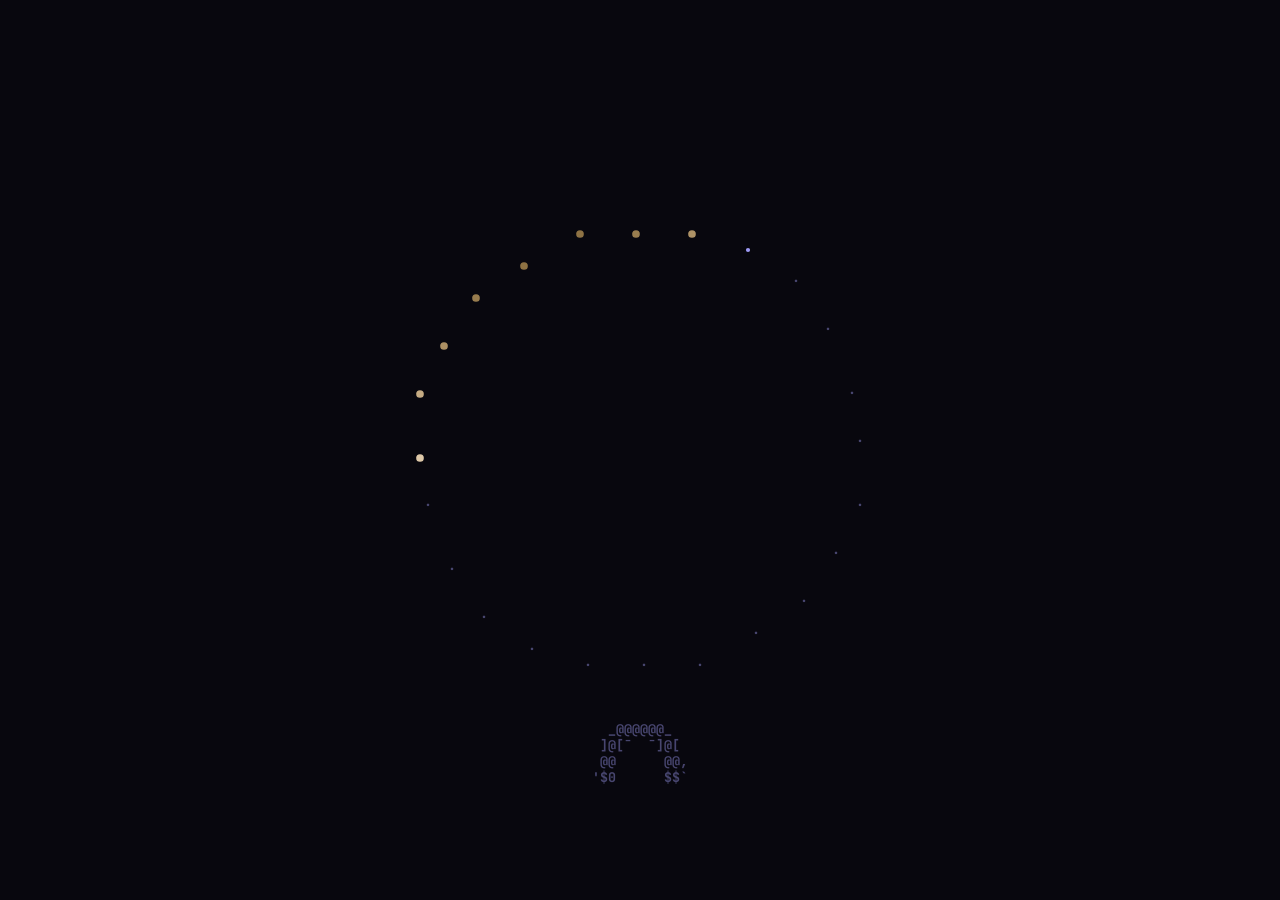
==== index.html @ 25e6991a "Add a 90-second text-mode audiovisual piece A single self-contained page (index.html, built from src" ====
<!doctype html>
<html lang="en">
<head>
<meta charset="utf-8">
<meta name="viewport" content="width=device-width, initial-scale=1, viewport-fit=cover">
<meta name="color-scheme" content="dark">
<meta name="theme-color" content="#08070e">
<title>A Beautiful Thread</title>
<meta name="description" content="A ninety-second audiovisual piece made only of characters.">
<link rel="icon" href="data:image/svg+xml,%3Csvg xmlns='http://www.w3.org/2000/svg' viewBox='0 0 16 16'%3E%3Ccircle cx='8' cy='8' r='5' fill='%23ff3a60'/%3E%3C/svg%3E">
<link rel="preconnect" href="https://fonts.googleapis.com">
<link rel="preconnect" href="https://fonts.gstatic.com" crossorigin>
<link rel="stylesheet" href="https://fonts.googleapis.com/css2?family=JetBrains+Mono:wght@700&display=block">
<link rel="stylesheet" href="https://fonts.googleapis.com/css2?family=Shippori+Mincho:wght@800&text=%E8%B5%A4%E3%81%84%E7%B3%B8&display=block">
<style>
:root { --bg: #08070e; }
html, body { margin: 0; width: 100%; height: 100%; background: var(--bg); overflow: hidden; }
body {
  display: flex; align-items: center; justify-content: center;
  cursor: default; user-select: none; -webkit-user-select: none;
  -webkit-tap-highlight-color: transparent; touch-action: manipulation;
}
body.play { cursor: pointer; }
body.hide { cursor: none; }
canvas { display: block; background: var(--bg); }
body.nogl::after { content: "\00d7"; color: #ff3a60; font: 700 40px/1 monospace; }
</style>
</head>
<body>
<canvas id="screen" aria-label="A ninety-second piece of animated character art with music. Click or press Enter to play."></canvas>
<script id="synth-src" type="text/plain">
/* ─────────────────────────────────────────────────────────────────────────
   synth.js — the whole soundtrack, composed and synthesized sample by sample.

   128 BPM · 48 bars · exactly 90 seconds.
   Runs inside a Web Worker (or on the main thread / in Node for testing).
   Exposes a global SYNTH with a generator `renderGen(opts)` that yields
   progress (0‥1) and finally returns the stereo mix, per-stem envelopes
   for the visuals, and the score itself.
   ───────────────────────────────────────────────────────────────────────── */
var SYNTH = (function () {
'use strict';

const BPM = 128;
const BEAT = 60 / BPM;          // 0.46875 s
const STEP = BEAT / 4;          // one 16th
const BAR = BEAT * 4;           // 1.875 s
const BARS = 48;
const DURATION = BARS * BAR;    // 90 s
const T = (bar, step) => (bar * 16 + (step || 0)) * STEP;
const TAU = Math.PI * 2;
const mtof = (m) => 440 * Math.pow(2, (m - 69) / 12);

const STEMS = ['kick', 'snare', 'hat', 'bass', 'pad', 'lead', 'arp', 'pluck', 'bell', 'fx', 'drone'];
const ST = {}; STEMS.forEach((s, i) => (ST[s] = i));

function rng(seed) {
  let a = seed >>> 0;
  return function () {
    a = (a + 0x6D2B79F5) >>> 0;
    let t = a;
    t = Math.imul(t ^ (t >>> 15), t | 1);
    t ^= t + Math.imul(t ^ (t >>> 7), t | 61);
    return ((t ^ (t >>> 14)) >>> 0) / 4294967296;
  };
}

/* ═════════════════════════════ THE SCORE ═════════════════════════════ */

// chord voicings (pad notes) and bass roots, MIDI numbers
const CH = {
  // D major
  Bm9:   { pad: [50, 54, 57, 61], root: 35 },
  Gmaj9: { pad: [54, 57, 59, 62], root: 31 },
  Gmaj7: { pad: [55, 59, 62, 66], root: 31 },
  A7:    { pad: [55, 57, 61, 64], root: 33 },
  Fsm7:  { pad: [54, 57, 61, 64], root: 30 },
  Bm7:   { pad: [54, 57, 59, 62], root: 35 },
  D:     { pad: [54, 57, 62, 64], root: 38 },
  Em7:   { pad: [55, 59, 62, 64], root: 40 },
  Asus4: { pad: [57, 62, 64, 69], root: 33 },
  A:     { pad: [57, 61, 64, 69], root: 33 },
  // E major (the lift)
  Amaj7: { pad: [57, 61, 64, 68], root: 33 },
  B7:    { pad: [57, 59, 63, 66], root: 35 },
  Gsm7:  { pad: [56, 59, 63, 66], root: 32 },
  Csm7:  { pad: [56, 59, 61, 64], root: 37 },
  E:     { pad: [56, 59, 64, 66], root: 40 },
  Bsus:  { pad: [59, 64, 66, 71], root: 35 },
  B:     { pad: [59, 63, 66, 71], root: 35 },
  Emaj9: { pad: [52, 56, 59, 63, 66], root: 28 },
};

// the hook — [midi, step, lengthInSteps] per bar (D major)
const HOOK = [
  [[78, 0, 3], [76, 3, 3], [74, 6, 2], [71, 8, 3], [69, 11, 3], [71, 14, 2]],
  [[74, 0, 3], [76, 3, 3], [78, 6, 6], [81, 12, 4]],
  [[76, 0, 3], [78, 3, 3], [76, 6, 2], [73, 8, 3], [69, 11, 3], [73, 14, 2]],
  [[74, 0, 6], [69, 8, 2], [71, 10, 2], [74, 12, 2], [76, 14, 2]],
  [[78, 0, 3], [76, 3, 3], [74, 6, 2], [71, 8, 3], [69, 11, 3], [71, 14, 2]],
  [[74, 0, 3], [76, 3, 3], [78, 6, 2], [81, 8, 4], [83, 12, 4]],
  [[81, 0, 3], [78, 3, 3], [76, 6, 2], [74, 8, 3], [76, 11, 3], [78, 14, 2]],
  [[76, 0, 2], [74, 2, 12]],
];

// breakdown bells (bars 24–31)
const BELLS_BD = [
  [[83, 0, 6], [81, 6, 2], [79, 8, 4], [76, 12, 4]],
  [[76, 0, 4], [81, 4, 4], [85, 8, 8]],
  [[81, 0, 6], [76, 6, 2], [78, 8, 8]],
  [[86, 0, 4], [85, 4, 4], [83, 8, 8]],
  [[83, 0, 6], [81, 6, 2], [78, 8, 4], [74, 12, 4]],
  [[76, 0, 4], [81, 4, 4], [85, 8, 6], [86, 14, 2]],
  [[86, 0, 4], [85, 4, 2], [83, 6, 2], [81, 8, 8]],
  [[76, 0, 8], [79, 8, 4], [81, 12, 4]],
];

// outro melody on the plucked thread (E major, bars 40–45)
const OUTRO = [
  [[80, 0, 3], [78, 3, 3], [76, 6, 2], [73, 8, 3], [71, 11, 3], [73, 14, 2]],
  [[76, 0, 3], [78, 3, 3], [80, 6, 6], [83, 12, 4]],
  [[78, 0, 3], [80, 3, 3], [78, 6, 2], [75, 8, 3], [71, 11, 3], [75, 14, 2]],
  [[76, 0, 10]],
  [[73, 0, 4], [76, 4, 4], [78, 8, 4], [80, 12, 4]],
  [[76, 0, 16]],
];

// intro plucks: the thread being strung, one bead per note
const INTRO_PLUCKS = [
  [3, 0, 74], [3, 6, 81], [3, 10, 78],
  [4, 0, 76], [4, 8, 71], [4, 12, 74],
  [5, 0, 78], [5, 6, 81], [5, 10, 83], [5, 14, 81],
  [6, 0, 78], [6, 8, 74], [6, 12, 76],
  [7, 0, 78], [7, 4, 81], [7, 8, 83], [7, 12, 86],
];

function buildScore() {
  const R = rng(20260925);
  const S = {
    kick: [], kickM: [], clap: [], snare: [], hatC: [], hatO: [], rim: [], crash: [], impact: [],
    revCym: [], heart: [], riser: [], downlifter: [], whoosh: [], wind: [], shimmer: [], drone: [],
    pad: [], bass: [], lead: [], lead2: [], arp: [], pluck: [], bell: [], chords: [],
  };

  /* chords */
  const put = (bar, step, len, ch) => S.chords.push({ t: T(bar, step), dur: len * STEP, bar, step, ch });
  put(4, 0, 32, CH.Bm9); put(6, 0, 32, CH.Gmaj9);
  [CH.Gmaj7, CH.A7, CH.Fsm7, CH.Bm7, CH.Gmaj7, CH.A7, CH.Bm7].forEach((c, i) => put(8 + i, 0, 16, c));
  put(15, 0, 8, CH.Asus4); put(15, 8, 8, CH.A);
  [CH.Gmaj7, CH.A7, CH.Fsm7, CH.Bm7, CH.Gmaj7, CH.A7, CH.D, CH.D].forEach((c, i) => put(16 + i, 0, 16, c));
  [CH.Em7, CH.A, CH.Fsm7, CH.Bm7, CH.Gmaj7, CH.A, CH.Bm7].forEach((c, i) => put(24 + i, 0, 16, c));
  put(31, 0, 8, CH.Asus4); put(31, 8, 8, CH.A);
  [CH.Amaj7, CH.B7, CH.Gsm7, CH.Csm7, CH.Amaj7, CH.B7, CH.E, CH.E].forEach((c, i) => put(32 + i, 0, 16, c));
  [CH.Amaj7, CH.B, CH.Gsm7, CH.Csm7].forEach((c, i) => put(40 + i, 0, 16, c));
  put(44, 0, 8, CH.Amaj7); put(44, 8, 4, CH.Bsus); put(44, 12, 4, CH.B); put(45, 0, 48, CH.Emaj9);

  /* pads */
  for (const c of S.chords) {
    const b = c.bar;
    let o;
    if (b < 8) o = { att: 1.4, rel: 1.6, vel: 0.75, bright: 1.0, det: 0.8, fenv: 0 };
    else if (b < 16) o = { att: 0.35, rel: 0.5, vel: 0.8, bright: 1.0, det: 1.0, fenv: 0.3 };
    else if (b < 24) o = { att: 0.012, rel: 0.3, vel: 1.0, bright: 1.0, det: 1.25, fenv: 0.8 };
    else if (b < 32) o = { att: 0.5, rel: 1.0, vel: 0.85, bright: 1.0, det: 1.0, fenv: 0.2 };
    else if (b < 40) o = { att: 0.012, rel: 0.3, vel: 1.05, bright: 1.0, det: 1.35, fenv: 0.9 };
    else o = { att: 0.7, rel: b >= 45 ? 3.2 : 1.8, vel: 0.8, bright: 1.0, det: 0.9, fenv: 0 };
    // bars 15 & 31: release the sus chord into the gap before the drop
    let dur = c.dur;
    if ((b === 15 || b === 31) && c.step === 8) dur = 4 * STEP;
    S.pad.push({ t: c.t, dur, notes: c.ch.pad, ...o });
  }

  /* drone */
  S.drone.push({ t: 0, dur: T(8, 8), notes: [38, 45], fadeIn: 5, fadeOut: 3.5, vel: 1 });
  S.drone.push({ t: T(40), dur: DURATION - T(40), notes: [40, 47], fadeIn: 4, fadeOut: 5, vel: 0.55 });

  /* bass */
  const chordAt = (bar, step) => {
    const t = T(bar, step) + 1e-6;
    let best = null;
    for (const c of S.chords) if (c.t <= t && t < c.t + c.dur) best = c;
    return best ? best.ch : null;
  };
  for (let b = 12; b < 16; b++) {
    for (let s = 0; s < 16; s += 2) {
      if (b === 15 && s >= 12) break;
      const c = chordAt(b, s);
      S.bass.push({ t: T(b, s), dur: 1.6 * STEP, note: c.root, vel: 0.55 + 0.35 * ((b - 12) * 16 + s) / 64 });
    }
  }
  const dropBass = (b0) => {
    for (let b = b0; b < b0 + 8; b++) {
      for (const s of [2, 6, 10, 14]) {
        const c = chordAt(b, s);
        let note = c.root;
        if (s === 14 && (b & 1)) note += 12;
        S.bass.push({ t: T(b, s), dur: 1.75 * STEP, note, vel: 1 });
      }
    }
  };
  dropBass(16); dropBass(32);
  for (let b = 28; b < 31; b++) S.bass.push({ t: T(b), dur: 15.5 * STEP, note: chordAt(b, 0).root, vel: 0.6, sub: true });
  for (let s = 0; s < 12; s += 2) S.bass.push({ t: T(31, s), dur: 1.6 * STEP, note: 33, vel: 0.7 + s * 0.02 });
  for (let b = 40; b < 44; b++) S.bass.push({ t: T(b), dur: 15.5 * STEP, note: chordAt(b, 0).root, vel: 0.5, sub: true });
  S.bass.push({ t: T(44), dur: 7.5 * STEP, note: 33, vel: 0.5, sub: true });
  S.bass.push({ t: T(44, 8), dur: 7.5 * STEP, note: 35, vel: 0.5, sub: true });
  S.bass.push({ t: T(45), dur: 2.6 * BAR, note: 28, vel: 0.6, sub: true });

  /* drums */
  const hum = (amt) => (R() - 0.5) * amt;
  for (let b = 8; b < 12; b++) for (let s = 0; s < 16; s += 4) S.kickM.push({ t: T(b, s), vel: 0.55 + (b - 8) * 0.1 });
  for (let b = 28; b < 30; b++) for (let s = 0; s < 16; s += 4) S.kickM.push({ t: T(b, s), vel: 0.6 + (b - 28) * 0.15 });
  const kicks = (b0, b1, lastStep) => {
    for (let b = b0; b < b1; b++) for (let s = 0; s < 16; s += 4) {
      if (b === b1 - 1 && s > lastStep) break;
      S.kick.push({ t: T(b, s), vel: 1 });
    }
  };
  kicks(12, 16, 8); kicks(16, 24, 12); kicks(30, 32, 8); kicks(32, 40, 12);
  S.kick.push({ t: T(40), vel: 0.9 });

  for (let b = 12; b < 14; b++) for (const s of [4, 12]) S.clap.push({ t: T(b, s), vel: 0.8 });
  for (const b0 of [16, 32]) for (let b = b0; b < b0 + 8; b++) for (const s of [4, 12]) S.clap.push({ t: T(b, s), vel: 1 });
  for (let b = 30; b < 31; b++) for (const s of [4, 12]) S.clap.push({ t: T(b, s), vel: 0.7 });

  const roll = (b) => {
    for (let s = 0; s < 16; s += 2) S.snare.push({ t: T(b, s), vel: 0.28 + s * 0.018, rate: 1 });
    for (let s = 0; s < 8; s++) S.snare.push({ t: T(b + 1, s), vel: 0.55 + s * 0.025, rate: 1 + s * 0.01 });
    for (let i = 0; i < 8; i++) S.snare.push({ t: T(b + 1, 8 + i * 0.5), vel: 0.75 + i * 0.035, rate: 1.08 + i * 0.03 });
  };
  roll(14); roll(30);
  for (const b of [23, 39]) {
    for (let s = 8; s < 16; s++) S.snare.push({ t: T(b, s), vel: 0.5 + (s - 8) * 0.06, rate: 0.95 + (s - 8) * 0.04 });
  }

  for (let b = 10; b < 12; b++) for (const s of [2, 6, 10, 14]) S.hatC.push({ t: T(b, s) + hum(0.004), vel: 0.45 });
  for (let b = 12; b < 16; b++) for (let s = 0; s < 16; s++) {
    if (b === 15 && s >= 12) break;
    S.hatC.push({ t: T(b, s) + hum(0.004), vel: (s % 4 === 2 ? 0.7 : 0.35) + R() * 0.1 });
  }
  for (const b0 of [16, 32]) for (let b = b0; b < b0 + 8; b++) for (let s = 0; s < 16; s++) {
    if (b === b0 + 7 && s >= 8) break;
    if (s % 4 === 2) S.hatO.push({ t: T(b, s) + hum(0.003), vel: 0.75 });
    else S.hatC.push({ t: T(b, s) + hum(0.004), vel: (s % 2 ? 0.42 : 0.3) + R() * 0.12 });
  }
  for (let b = 29; b < 32; b++) for (let s = 2; s < 16; s += 4) {
    if (b === 31 && s >= 12) break;
    S.hatC.push({ t: T(b, s) + hum(0.004), vel: 0.5 });
  }
  for (let b = 32; b < 40; b++) for (const s of [3, 7, 10, 13]) {
    if (b === 39 && s >= 8) break;
    S.rim.push({ t: T(b, s) + hum(0.003), vel: 0.35 + R() * 0.15, pan: s < 8 ? -0.35 : 0.35 });
  }

  for (const b of [16, 20, 24, 32, 36, 40]) S.crash.push({ t: T(b), vel: b === 24 || b === 40 ? 0.8 : 1 });
  for (const b of [16, 24, 32, 40]) S.impact.push({ t: T(b), vel: b === 24 ? 0.6 : b === 40 ? 0.85 : 1 });
  S.revCym.push({ t: T(15, 8), vel: 1 }, { t: T(31, 8), vel: 1 });
  for (let b = 4; b < 8; b++) for (const s of [0, 8]) {
    S.heart.push({ t: T(b, s), vel: 0.8 }, { t: T(b, s + 2) + 0.01, vel: 0.5 });
  }
  for (const [b, s] of [[45, 0], [45, 8], [46, 0], [46, 10], [47, 4]]) {
    S.heart.push({ t: T(b, s), vel: 0.6 }, { t: T(b, s + 2) + 0.01, vel: 0.38 });
  }

  /* fx */
  S.riser.push({ t: T(12), dur: T(15, 12) - T(12), vel: 1 });
  S.riser.push({ t: T(28), dur: T(31, 12) - T(28), vel: 1 });
  S.downlifter.push({ t: T(24), dur: 3.0, vel: 0.8 }, { t: T(40), dur: 3.5, vel: 0.7 });
  S.whoosh.push({ t: 0.0, dur: 0.95, vel: 0.7 }, { t: T(2, 4), dur: T(3) - T(2, 4), vel: 0.8 });
  S.shimmer.push({ t: 0, dur: T(9), vel: 1 });
  S.wind.push({ t: T(40), dur: DURATION - T(40), vel: 1 });

  /* lead: the hook, twice (second time lifted a whole step, doubled an octave up) */
  const lead = (b0, transpose, arr, gain) => {
    let prev = null;
    HOOK.forEach((bar, i) => {
      for (const [m, s, l] of bar) {
        const t = T(b0 + i, s);
        const dur = l * STEP * (l >= 4 ? 0.96 : 0.86);
        arr.push({ t, dur, note: m + transpose, prev: prev === null ? null : prev + transpose, vel: gain });
        prev = m;
      }
    });
  };
  lead(16, 0, S.lead, 1);
  lead(32, 2, S.lead, 1);
  lead(32, 14, S.lead2, 0.5);

  /* arps */
  const arpPat = [0, 1, 2, 3, 4, 3, 2, 1];
  const arps = (b0, b1, velFn, brightFn, oct) => {
    for (let b = b0; b < b1; b++) for (let s = 0; s < 16; s++) {
      if ((b === 15 || b === 31) && s >= 12) break;
      if ((b === 23 || b === 39) && s >= 8) break;
      const c = chordAt(b, s);
      if (!c) continue;
      const p = c.pad; const idx = arpPat[(b * 16 + s) % 8];
      const note = (idx === 4 ? p[0] + 12 : p[idx]) + 12 * oct;
      const x = ((b - b0) * 16 + s) / ((b1 - b0) * 16);
      S.arp.push({ t: T(b, s), note, vel: velFn(x, s), bright: brightFn(x), pan: (s & 1) ? 0.45 : -0.45 });
    }
  };
  arps(12, 16, (x) => 0.45 + 0.4 * x, (x) => 0.15 + 0.7 * x * x, 1);
  arps(16, 24, (x, s) => (s % 4 === 0 ? 0.8 : 0.6), () => 0.9, 1);
  arps(28, 32, (x) => 0.35 + 0.45 * x, (x) => 0.12 + 0.75 * x * x, 1);
  arps(32, 40, (x, s) => (s % 4 === 0 ? 0.8 : 0.6), () => 1.0, 1);

  /* plucks — the thread */
  for (const [b, s, m] of INTRO_PLUCKS) S.pluck.push({ t: T(b, s), note: m, vel: 0.85, pan: (R() - 0.5) * 0.6, sustain: 3.2 });
  for (let b = 24; b < 32; b++) {
    const c = chordAt(b, 0);
    for (let s = 2; s < 16; s += 4) {
      if (b === 31 && s >= 12) break;
      const idx = ((b * 4 + s) >> 1) % c.pad.length;
      S.pluck.push({ t: T(b, s), note: c.pad[idx] + 12, vel: b < 28 ? 0.4 : 0.5, pan: (R() - 0.5) * 1.1, sustain: 2.2 });
    }
  }
  OUTRO.forEach((bar, i) => {
    for (const [m, s] of bar) S.pluck.push({ t: T(40 + i, s), note: m, vel: 0.8, pan: (R() - 0.5) * 0.4, sustain: i === 5 ? 5 : 3 });
  });

  /* bells */
  [[0, 8, 81], [0, 11, 86], [0, 14, 90], [1, 2, 93]].forEach(([b, s, m], i) =>
    S.bell.push({ t: T(b, s), note: m, vel: 0.45 - i * 0.05, decay: 2.6, pan: -0.4 + i * 0.27 }));
  S.bell.push({ t: T(3), note: 86, vel: 0.35, decay: 3, pan: 0 });
  BELLS_BD.forEach((bar, i) => {
    for (const [m, s, l] of bar) S.bell.push({ t: T(24 + i, s), note: m, vel: 0.6, decay: 1.2 + l * 0.08, pan: (R() - 0.5) * 0.5 });
  });
  [95, 93, 91, 88, 86, 83, 81, 79, 76].forEach((m, i) =>
    S.bell.push({ t: T(43, 8) + i * STEP * 0.5, note: m, vel: 0.28 - i * 0.015, decay: 1.4, pan: 0.7 - i * 0.16 }));
  S.bell.push({ t: T(45), note: 88, vel: 0.35, decay: 4, pan: 0.1 });
  S.bell.push({ t: T(47), note: 88, vel: 0.42, decay: 3.2, pan: 0 });

  return S;
}

/* ═════════════════════════════ THE ENGINE ═════════════════════════════ */

function* renderGen(opts) {
  opts = opts || {};
  const SR = Math.min(48000, opts.sampleRate || 44100);
  const N = Math.round(DURATION * SR);
  const S = buildScore();
  const RND = rng(4242);

  /* ---------- building blocks ---------- */
  const SIN_N = 4096;
  const SIN = new Float32Array(SIN_N + 1);
  for (let i = 0; i <= SIN_N; i++) SIN[i] = Math.sin((i / SIN_N) * TAU);
  const fsin = (ph) => {
    ph -= Math.floor(ph);
    const x = ph * SIN_N, i = x | 0;
    return SIN[i] + (SIN[i + 1] - SIN[i]) * (x - i);
  };
  let noiseSeed = 0x9E3779B9;
  const noise = () => {
    noiseSeed ^= noiseSeed << 13; noiseSeed ^= noiseSeed >>> 17; noiseSeed ^= noiseSeed << 5;
    return (noiseSeed >>> 0) / 2147483648 - 1;
  };
  const svfCoef = (fc, q) => {
    const g = Math.tan(Math.PI * Math.max(20, Math.min(fc, SR * 0.45)) / SR);
    const k = 1 / q;
    const a1 = 1 / (1 + g * (g + k));
    return [a1, g * a1, g * g * a1, k];
  };
  // simple SVF processing on an array (static cutoff), mode 0=lp 1=bp 2=hp
  const svfArray = (x, fc, q, mode) => {
    const [a1, a2, a3, k] = svfCoef(fc, q);
    let ic1 = 0, ic2 = 0;
    const y = new Float32Array(x.length);
    for (let i = 0; i < x.length; i++) {
      const v0 = x[i], v3 = v0 - ic2, v1 = a1 * ic1 + a2 * v3, v2 = ic2 + a2 * ic1 + a3 * v3;
      ic1 = 2 * v1 - ic1; ic2 = 2 * v2 - ic2;
      y[i] = mode === 0 ? v2 : mode === 1 ? v1 : v0 - k * v1 - v2;
    }
    return y;
  };
  const panGains = (p) => { const a = (p + 1) * Math.PI / 4; return [Math.cos(a), Math.sin(a)]; };

  /* ---------- one-shot samples ---------- */
  const mk = (sec) => new Float32Array(Math.round(sec * SR));

  function makeKick(click) {
    const x = mk(0.42);
    let ph = 0, clk = 0;
    for (let i = 0; i < x.length; i++) {
      const t = i / SR;
      const f = 46 + 115 * Math.exp(-t / 0.028) + 60 * Math.exp(-t / 0.004);
      ph += f / SR;
      const amp = Math.min(1, t / 0.0015) * Math.exp(-t / 0.19) * Math.min(1, (0.42 - t) / 0.04);
      let s = Math.sin(TAU * ph) * amp;
      clk += (noise() - clk) * 0.35;
      s += clk * Math.min(1, t / 0.0004) * Math.exp(-t / 0.0022) * 0.5 * click;
      x[i] = Math.tanh(s * 1.8) / Math.tanh(1.8);
    }
    return x;
  }
  const kickFull = makeKick(1);
  const kickMuf = svfArray(svfArray(makeKick(0), 260, 0.7, 0), 260, 0.7, 0);

  function makeClap() {
    const n = Math.round(0.42 * SR);
    const out = [new Float32Array(n), new Float32Array(n)];
    for (let ch = 0; ch < 2; ch++) {
      const raw = new Float32Array(n);
      for (let i = 0; i < n; i++) {
        const t = i / SR;
        let e = 0;
        for (const tk of [0, 0.0105, 0.0215]) if (t >= tk) e += Math.exp(-(t - tk) / 0.0038);
        if (t >= 0.031) e += 0.85 * Math.exp(-(t - 0.031) / (0.12 + ch * 0.01));
        raw[i] = noise() * e;
      }
      const bp = svfArray(raw, 1150 + ch * 90, 1.1, 1);
      const hp = svfArray(raw, 2400, 0.7, 2);
      for (let i = 0; i < n; i++) {
        const t = i / SR;
        const body = Math.sin(TAU * 185 * t) * Math.exp(-t / 0.03) * 0.35;
        out[ch][i] = (bp[i] * 1.5 + hp[i] * 0.35 + body) * 0.6;
      }
    }
    return out;
  }
  const clapS = makeClap();

  function makeSnare() {
    const n = Math.round(0.3 * SR);
    const raw = new Float32Array(n);
    for (let i = 0; i < n; i++) raw[i] = noise();
    const nz = svfArray(raw, 3200, 0.6, 1);
    const x = new Float32Array(n);
    let ph = 0;
    for (let i = 0; i < n; i++) {
      const t = i / SR;
      ph += (175 + 60 * Math.exp(-t / 0.02)) / SR;
      x[i] = Math.sin(TAU * ph) * Math.exp(-t / 0.045) * 0.7 + nz[i] * Math.exp(-t / 0.075) * 1.2;
    }
    return x;
  }
  const snareS = makeSnare();

  function makeMetal(len, decay, hpf) {
    const n = Math.round(len * SR);
    const fr = [205.3, 304.4, 369.6, 522.7, 540.0, 800.0].map((f) => f * 1.75);
    const ph = fr.map(() => RND());
    const raw = new Float32Array(n);
    for (let i = 0; i < n; i++) {
      let s = 0;
      for (let j = 0; j < 6; j++) { ph[j] += fr[j] / SR; s += (ph[j] % 1) < 0.5 ? 1 : -1; }
      raw[i] = s / 6 * 0.7 + noise() * 0.45;
    }
    const bp = svfArray(raw, 9500, 0.8, 1);
    const hp = svfArray(bp, hpf, 0.7, 2);
    const x = new Float32Array(n);
    for (let i = 0; i < n; i++) {
      const t = i / SR;
      x[i] = hp[i] * Math.exp(-t / decay) * Math.min(1, t / 0.0006) * Math.min(1, (len - t) / 0.01) * 1.6;
    }
    return x;
  }
  const hatC = makeMetal(0.09, 0.022, 7000);
  const hatO = makeMetal(0.42, 0.13, 6500);

  function makeRim() {
    const x = mk(0.08);
    for (let i = 0; i < x.length; i++) {
      const t = i / SR;
      x[i] = (Math.sin(TAU * 1650 * t) * 0.6 + Math.sin(TAU * 820 * t) * 0.4) * Math.exp(-t / 0.012) + noise() * Math.exp(-t / 0.003) * 0.3;
    }
    return x;
  }
  const rimS = makeRim();

  function makeCrash() {
    const n = Math.round(3.2 * SR);
    const out = [];
    for (let ch = 0; ch < 2; ch++) {
      const raw = new Float32Array(n);
      const fr = [311, 437, 587, 733, 881, 1133, 1437, 1789].map((f) => f * (1 + ch * 0.013));
      const ph = fr.map(() => RND());
      for (let i = 0; i < n; i++) {
        let s = 0;
        for (let j = 0; j < fr.length; j++) { ph[j] += fr[j] / SR; s += (ph[j] % 1) < 0.5 ? 1 : -1; }
        raw[i] = noise() * 0.8 + s * 0.05;
      }
      const hp = svfArray(svfArray(raw, 3800, 0.7, 2), 12500, 0.7, 0);
      const x = new Float32Array(n);
      for (let i = 0; i < n; i++) {
        const t = i / SR;
        x[i] = hp[i] * (Math.exp(-t / 0.9) * 0.8 + Math.exp(-t / 0.08) * 0.6) * Math.min(1, t / 0.002) * Math.min(1, (3.2 - t) / 0.3);
      }
      out.push(x);
    }
    return out;
  }
  const crashS = makeCrash();
  const revS = (() => {
    const len = Math.round(2 * BEAT * SR);
    const out = [];
    for (let ch = 0; ch < 2; ch++) {
      const x = new Float32Array(len);
      for (let i = 0; i < len; i++) {
        const src = crashS[ch][len - 1 - i];
        const t = i / len;
        x[i] = src * t * t * 1.2;
      }
      out.push(x);
    }
    return out;
  })();

  function makeImpact() {
    const n = Math.round(3.0 * SR);
    const x = new Float32Array(n);
    let ph = 0, lp = 0;
    for (let i = 0; i < n; i++) {
      const t = i / SR;
      ph += (27 + 58 * Math.exp(-t / 0.35)) / SR;
      const sub = Math.sin(TAU * ph) * Math.exp(-t / 1.0) * Math.min(1, t / 0.004);
      const c = 1 - Math.exp(-TAU * (90 + 2400 * Math.exp(-t / 0.12)) / SR);
      lp += (noise() - lp) * c;
      x[i] = Math.tanh((sub * 0.9 + lp * Math.exp(-t / 0.35) * 0.9) * 1.3) * Math.min(1, (3 - t) / 0.3);
    }
    return x;
  }
  const impactS = makeImpact();

  function makeHeart() {
    const x = mk(0.3);
    let ph = 0;
    for (let i = 0; i < x.length; i++) {
      const t = i / SR;
      ph += (44 + 36 * Math.exp(-t / 0.025)) / SR;
      x[i] = Math.sin(TAU * ph) * Math.min(1, t / 0.006) * Math.exp(-t / 0.075);
    }
    return svfArray(x, 180, 0.7, 0);
  }
  const heartS = makeHeart();

  /* ---------- automation ---------- */
  function padCut(t) {
    const b = t / BAR;
    if (b < 8) return 650 + 450 * (b / 8);
    if (b < 16) return 900 * Math.pow(6.5, (b - 8) / 8);
    if (b < 24) return 5600;
    if (b < 28) return 1300 + 1200 * ((b - 24) / 4);
    if (b < 32) return 2500 * Math.pow(2.8, (b - 28) / 4);
    if (b < 40) return 7000;
    return 4200 * Math.pow(0.32, (b - 40) / 8);
  }
  function duckDepth(t) {
    const b = t / BAR;
    if ((b >= 16 && b < 24) || (b >= 32 && b < 40)) return 0.62;
    if ((b >= 12 && b < 16) || (b >= 30 && b < 32)) return 0.42;
    if ((b >= 8 && b < 12) || (b >= 28 && b < 30)) return 0.22;
    return 0;
  }

  /* ---------- voices ---------- */
  // Every voice: start, end (samples), stem, bus (0 dry, 1 ducked), gain, rev, dly,
  //              process(L, R, off, len, abs) → writes (not adds) its output.
  const voices = [];
  const V = (v, o) => { Object.assign(v, o); voices.push(v); return v; };

  function SampleVoice(t, L, R, rate, pan) {
    this.start = Math.round(t * SR);
    this.L = L; this.R = R || L;
    this.rate = rate || 1;
    this.end = this.start + Math.floor((this.L.length - 2) / this.rate);
    const [gl, gr] = panGains(pan || 0);
    this.gl = gl * Math.SQRT2; this.gr = gr * Math.SQRT2;
  }
  SampleVoice.prototype.process = function (L, R, off, len, abs) {
    const dL = this.L, dR = this.R, rate = this.rate, gl = this.gl, gr = this.gr;
    let l = abs - this.start;
    if (rate === 1) {
      for (let k = 0; k < len; k++, l++) { L[off + k] = dL[l] * gl; R[off + k] = dR[l] * gr; }
    } else {
      for (let k = 0; k < len; k++, l++) {
        const x = l * rate, i = x | 0, f = x - i;
        L[off + k] = (dL[i] + (dL[i + 1] - dL[i]) * f) * gl;
        R[off + k] = (dR[i] + (dR[i + 1] - dR[i]) * f) * gr;
      }
    }
  };

  function PadVoice(p, R) {
    this.start = Math.round(p.t * SR);
    this.noteLen = Math.round(p.dur * SR);
    this.att = Math.max(1, Math.round(p.att * SR));
    this.rel = Math.max(1, Math.round(p.rel * SR));
    this.end = Math.min(N, this.start + this.noteLen + this.rel);
    const det = [-0.16, -0.07, 0, 0.07, 0.16].map((d) => d * p.det);
    const spread = [-0.9, -0.45, 0, 0.45, 0.9];
    const n = p.notes.length * det.length;
    this.n = n;
    this.ph = new Float64Array(n); this.dt = new Float64Array(n);
    this.gl = new Float32Array(n); this.gr = new Float32Array(n);
    let j = 0;
    p.notes.forEach((m, ni) => {
      det.forEach((d, di) => {
        this.ph[j] = R();
        this.dt[j] = mtof(m + d) / SR;
        const sp = spread[ni & 1 ? det.length - 1 - di : di] * 0.85;
        const [gl, gr] = panGains(sp);
        const w = 1 / Math.sqrt(n) * (di === 2 ? 1.1 : 1);
        this.gl[j] = gl * w; this.gr[j] = gr * w;
        j++;
      });
    });
    this.bright = p.bright; this.fenv = p.fenv;
    this.l1 = this.l2 = this.r1 = this.r2 = 0;
    this.c = [0, 0, 0];
  }
  PadVoice.prototype.process = function (L, R, off, len, abs) {
    const n = this.n, ph = this.ph, dt = this.dt, GL = this.gl, GR = this.gr;
    let l1 = this.l1, l2 = this.l2, r1 = this.r1, r2 = this.r2;
    let a1 = this.c[0], a2 = this.c[1], a3 = this.c[2];
    const att = this.att, noteLen = this.noteLen, rel = this.rel;
    let local = abs - this.start;
    for (let k = 0; k < len; k++, local++) {
      if ((local & 31) === 0 || k === 0) {
        let fc = padCut((abs + k) / SR) * this.bright * (1 + this.fenv * Math.exp(-local / (0.11 * SR)));
        if (fc > 15000) fc = 15000;
        const g = Math.tan(Math.PI * fc / SR);
        a1 = 1 / (1 + g * (g + 1.25)); a2 = g * a1; a3 = g * a2;
      }
      let sl = 0, sr = 0;
      for (let j = 0; j < n; j++) {
        let p = ph[j]; const d = dt[j];
        let v = 2 * p - 1;
        if (p < d) { const x = p / d; v -= x + x - x * x - 1; }
        else if (p > 1 - d) { const x = (p - 1) / d; v -= x * x + x + x + 1; }
        p += d; if (p >= 1) p -= 1; ph[j] = p;
        sl += v * GL[j]; sr += v * GR[j];
      }
      let e = local < att ? local / att : 1;
      e = e * e * (3 - 2 * e);
      if (local >= noteLen) { const x = 1 - (local - noteLen) / rel; e *= x > 0 ? x * x : 0; }
      let v3 = sl - l2, v1 = a1 * l1 + a2 * v3, v2 = l2 + a2 * l1 + a3 * v3;
      l1 = 2 * v1 - l1; l2 = 2 * v2 - l2;
      L[off + k] = v2 * e;
      v3 = sr - r2; v1 = a1 * r1 + a2 * v3; v2 = r2 + a2 * r1 + a3 * v3;
      r1 = 2 * v1 - r1; r2 = 2 * v2 - r2;
      R[off + k] = v2 * e;
    }
    this.l1 = l1; this.l2 = l2; this.r1 = r1; this.r2 = r2;
    this.c[0] = a1; this.c[1] = a2; this.c[2] = a3;
  };

  function BassVoice(p) {
    this.start = Math.round(p.t * SR);
    this.noteLen = Math.round(p.dur * SR);
    this.rel = Math.round((p.sub ? 0.25 : 0.035) * SR);
    this.end = Math.min(N, this.start + this.noteLen + this.rel);
    this.dt = mtof(p.note) / SR;
    this.ph = 0; this.ps = 0; this.i1 = 0; this.i2 = 0;
    this.sub = !!p.sub;
    this.c = [0, 0, 0];
  }
  BassVoice.prototype.process = function (L, R, off, len, abs) {
    let ph = this.ph, ps = this.ps, i1 = this.i1, i2 = this.i2;
    let a1 = this.c[0], a2 = this.c[1], a3 = this.c[2];
    const dt = this.dt, noteLen = this.noteLen, rel = this.rel, sub = this.sub;
    const att = Math.round((sub ? 0.06 : 0.003) * SR);
    let local = abs - this.start;
    for (let k = 0; k < len; k++, local++) {
      if ((local & 15) === 0 || k === 0) {
        const fc = sub ? 220 : 170 + 1500 * Math.exp(-local / (0.065 * SR));
        const g = Math.tan(Math.PI * fc / SR);
        a1 = 1 / (1 + g * (g + 1.1)); a2 = g * a1; a3 = g * a2;
      }
      let v = 2 * ph - 1;
      if (ph < dt) { const x = ph / dt; v -= x + x - x * x - 1; }
      else if (ph > 1 - dt) { const x = (ph - 1) / dt; v -= x * x + x + x + 1; }
      ph += dt; if (ph >= 1) ph -= 1;
      ps += dt; if (ps >= 1) ps -= 1;
      const v3 = v - i2, v1 = a1 * i1 + a2 * v3, v2 = i2 + a2 * i1 + a3 * v3;
      i1 = 2 * v1 - i1; i2 = 2 * v2 - i2;
      let e = local < att ? local / att : sub ? 1 : 0.72 + 0.28 * Math.exp(-(local - att) / (0.09 * SR));
      if (local >= noteLen) { const x = 1 - (local - noteLen) / rel; e *= x > 0 ? x : 0; }
      const s = Math.tanh((fsin(ps) * 0.85 + v2 * (sub ? 0.25 : 0.55)) * 1.5) * e;
      L[off + k] = s; R[off + k] = s;
    }
    this.ph = ph; this.ps = ps; this.i1 = i1; this.i2 = i2;
    this.c[0] = a1; this.c[1] = a2; this.c[2] = a3;
  };

  function LeadVoice(p) {
    this.start = Math.round(p.t * SR);
    this.noteLen = Math.round(p.dur * SR);
    this.rel = Math.round(0.14 * SR);
    this.end = Math.min(N, this.start + this.noteLen + this.rel);
    this.f1 = mtof(p.note);
    this.f0 = p.prev != null ? mtof(p.prev) : this.f1;
    this.pa = RND(); this.pb = RND(); this.pq = RND(); this.pv = 0;
    this.s = [0, 0, 0, 0];
    this.c = [0, 0, 0];
    this.bright = p.bright || 1;
  }
  LeadVoice.prototype.process = function (L, R, off, len, abs) {
    let pa = this.pa, pb = this.pb, pq = this.pq, pv = this.pv;
    const s = this.s;
    let a1 = this.c[0], a2 = this.c[1], a3 = this.c[2];
    const f0 = this.f0, f1 = this.f1, noteLen = this.noteLen, rel = this.rel;
    const glide = 0.028 * SR, att = 0.007 * SR;
    let local = abs - this.start;
    for (let k = 0; k < len; k++, local++) {
      if ((local & 15) === 0 || k === 0) {
        const fc = (1700 + 4600 * Math.exp(-local / (0.16 * SR))) * this.bright;
        const g = Math.tan(Math.PI * Math.min(fc, 14000) / SR);
        a1 = 1 / (1 + g * (g + 1.05)); a2 = g * a1; a3 = g * a2;
      }
      const tt = local / SR;
      const vibD = Math.min(1, Math.max(0, (tt - 0.16) / 0.25)) * 0.0105;
      pv += 5.6 / SR;
      let f = f1 + (f0 - f1) * Math.exp(-local / glide);
      f *= 1 + vibD * fsin(pv);
      const da = f * 1.0041 / SR, db = f * 0.9959 / SR, dq = f * 0.5 / SR;
      let va = 2 * pa - 1;
      if (pa < da) { const x = pa / da; va -= x + x - x * x - 1; } else if (pa > 1 - da) { const x = (pa - 1) / da; va -= x * x + x + x + 1; }
      let vb = 2 * pb - 1;
      if (pb < db) { const x = pb / db; vb -= x + x - x * x - 1; } else if (pb > 1 - db) { const x = (pb - 1) / db; vb -= x * x + x + x + 1; }
      let vq = pq < 0.5 ? 1 : -1;
      if (pq < dq) { const x = pq / dq; vq += x + x - x * x - 1; } else if (pq > 1 - dq) { const x = (pq - 1) / dq; vq += x * x + x + x + 1; }
      const pq2 = pq + 0.5 >= 1 ? pq - 0.5 : pq + 0.5;
      if (pq2 < dq) { const x = pq2 / dq; vq -= x + x - x * x - 1; } else if (pq2 > 1 - dq) { const x = (pq2 - 1) / dq; vq -= x * x + x + x + 1; }
      pa += da; if (pa >= 1) pa -= 1;
      pb += db; if (pb >= 1) pb -= 1;
      pq += dq; if (pq >= 1) pq -= 1;
      const inL = va * 0.55 + vq * 0.2, inR = vb * 0.55 + vq * 0.2;
      let v3 = inL - s[1], v1 = a1 * s[0] + a2 * v3, v2 = s[1] + a2 * s[0] + a3 * v3;
      s[0] = 2 * v1 - s[0]; s[1] = 2 * v2 - s[1];
      const oL = v2;
      v3 = inR - s[3]; v1 = a1 * s[2] + a2 * v3; v2 = s[3] + a2 * s[2] + a3 * v3;
      s[2] = 2 * v1 - s[2]; s[3] = 2 * v2 - s[3];
      const oR = v2;
      let e = local < att ? local / att : 0.78 + 0.22 * Math.exp(-(local - att) / (0.22 * SR));
      if (local >= noteLen) { const x = 1 - (local - noteLen) / rel; e *= x > 0 ? x * x : 0; }
      L[off + k] = oL * e; R[off + k] = oR * e;
    }
    this.pa = pa; this.pb = pb; this.pq = pq; this.pv = pv;
    this.c[0] = a1; this.c[1] = a2; this.c[2] = a3;
  };

  function ArpVoice(p) {
    this.start = Math.round(p.t * SR);
    this.end = Math.min(N, this.start + Math.round(0.42 * SR));
    this.dt = mtof(p.note) / SR;
    this.ph = RND(); this.pq = RND();
    this.i1 = 0; this.i2 = 0;
    this.bright = p.bright;
    const [gl, gr] = panGains(p.pan);
    this.gl = gl; this.gr = gr;
    this.c = [0, 0, 0];
  }
  ArpVoice.prototype.process = function (L, R, off, len, abs) {
    let ph = this.ph, pq = this.pq, i1 = this.i1, i2 = this.i2;
    let a1 = this.c[0], a2 = this.c[1], a3 = this.c[2];
    const dt = this.dt, gl = this.gl, gr = this.gr, total = this.end - this.start;
    let local = abs - this.start;
    for (let k = 0; k < len; k++, local++) {
      if ((local & 15) === 0 || k === 0) {
        const fc = 260 + 6200 * this.bright * Math.exp(-local / (0.055 * SR));
        const g = Math.tan(Math.PI * Math.min(fc, 14000) / SR);
        a1 = 1 / (1 + g * (g + 0.8)); a2 = g * a1; a3 = g * a2;
      }
      let v = 2 * ph - 1;
      if (ph < dt) { const x = ph / dt; v -= x + x - x * x - 1; } else if (ph > 1 - dt) { const x = (ph - 1) / dt; v -= x * x + x + x + 1; }
      ph += dt; if (ph >= 1) ph -= 1;
      const d2 = dt * 2;
      let w = 2 * pq - 1;
      if (pq < d2) { const x = pq / d2; w -= x + x - x * x - 1; } else if (pq > 1 - d2) { const x = (pq - 1) / d2; w -= x * x + x + x + 1; }
      pq += d2; if (pq >= 1) pq -= 1;
      const inp = v * 0.7 + w * 0.3;
      const v3 = inp - i2, v1 = a1 * i1 + a2 * v3, v2 = i2 + a2 * i1 + a3 * v3;
      i1 = 2 * v1 - i1; i2 = 2 * v2 - i2;
      const e = Math.min(1, local / (0.002 * SR)) * Math.exp(-local / (0.13 * SR)) * Math.min(1, (total - local) / (0.02 * SR));
      L[off + k] = v2 * e * gl; R[off + k] = v2 * e * gr;
    }
    this.ph = ph; this.pq = pq; this.i1 = i1; this.i2 = i2;
    this.c[0] = a1; this.c[1] = a2; this.c[2] = a3;
  };

  function PluckVoice(p) {
    this.start = Math.round(p.t * SR);
    const sus = p.sustain || 3;
    this.end = Math.min(N, this.start + Math.round((sus + 0.2) * SR));
    const f = mtof(p.note);
    let D = SR / f - 0.5;
    let Ni = Math.floor(D), fr = D - Ni;
    if (fr < 0.2) { Ni -= 1; fr += 1; }
    this.C = (1 - fr) / (1 + fr);
    this.buf = new Float32Array(Ni);
    this.n = Ni; this.p = 0;
    this.rho = Math.pow(10, -3 / (f * sus));
    // excitation: bright-ish noise burst, softened, with a pick-position comb
    let lp = 0;
    const tmp = new Float32Array(Ni);
    for (let i = 0; i < Ni; i++) { lp += (noise() - lp) * 0.7; tmp[i] = lp; }
    const pick = Math.max(1, Math.round(Ni * 0.13));
    let mean = 0;
    for (let i = 0; i < Ni; i++) { this.buf[i] = tmp[i] - 0.6 * tmp[(i + pick) % Ni]; mean += this.buf[i]; }
    mean /= Ni;
    let mx = 1e-9;
    for (let i = 0; i < Ni; i++) { this.buf[i] -= mean; mx = Math.max(mx, Math.abs(this.buf[i])); }
    for (let i = 0; i < Ni; i++) this.buf[i] /= mx;
    this.x1 = 0; this.y1 = 0; this.prev = 0; this.hp = 0;
    const [gl, gr] = panGains(p.pan || 0);
    this.gl = gl; this.gr = gr;
    this.tail = Math.round(0.2 * SR); this.total = this.end - this.start;
  }
  PluckVoice.prototype.process = function (L, R, off, len, abs) {
    const buf = this.buf, n = this.n, C = this.C, rho = this.rho, gl = this.gl, gr = this.gr;
    let p = this.p, x1 = this.x1, y1 = this.y1, prev = this.prev, hp = this.hp;
    let local = abs - this.start;
    const total = this.total, tail = this.tail;
    for (let k = 0; k < len; k++, local++) {
      const out = buf[p];
      const avg = 0.5 * (out + prev) * rho;
      prev = out;
      const y = C * avg + x1 - C * y1;
      x1 = avg; y1 = y;
      buf[p] = y;
      p++; if (p >= n) p = 0;
      hp += (out - hp) * 0.004;
      let e = Math.min(1, local / 24);
      if (local > total - tail) e *= (total - local) / tail;
      const s = (out - hp) * e;
      L[off + k] = s * gl; R[off + k] = s * gr;
    }
    this.p = p; this.x1 = x1; this.y1 = y1; this.prev = prev; this.hp = hp;
  };

  function BellVoice(p) {
    this.start = Math.round(p.t * SR);
    this.decay = p.decay || 2;
    this.end = Math.min(N, this.start + Math.round(this.decay * 3.2 * SR));
    this.f = mtof(p.note);
    this.pc = 0; this.pm = 0; this.pc2 = 0; this.pm2 = 0;
    const [gl, gr] = panGains(p.pan || 0);
    this.gl = gl; this.gr = gr;
  }
  BellVoice.prototype.process = function (L, R, off, len, abs) {
    const f = this.f, gl = this.gl, gr = this.gr;
    let pc = this.pc, pm = this.pm, pc2 = this.pc2, pm2 = this.pm2;
    const dc = f / SR, dm = f * 3.5 / SR, dc2 = f * 2.001 / SR, dm2 = f * 1.001 / SR;
    const tauA = this.decay * SR, total = this.end - this.start;
    let local = abs - this.start;
    // decaying envelopes as running products (no per-sample exp)
    let eI = Math.exp(-local / (0.11 * SR)), eM = Math.exp(-local / (0.2 * SR));
    let eA = Math.exp(-local / tauA), eP = Math.exp(-local / (tauA * 0.4));
    const kI = Math.exp(-1 / (0.11 * SR)), kM = Math.exp(-1 / (0.2 * SR)), kA = Math.exp(-1 / tauA), kP = Math.exp(-1 / (tauA * 0.4));
    const att = 0.0015 * SR;
    for (let k = 0; k < len; k++, local++) {
      const s1 = fsin(pc + (3.0 * eI + 0.55) * fsin(pm) * 0.15915494);
      const s2 = fsin(pc2 + 0.15 * eM * fsin(pm2));
      pc += dc; pm += dm; pc2 += dc2; pm2 += dm2;
      let e = (local < att ? local / att : 1) * eA;
      if (local > total - 2000) e *= (total - local) / 2000;
      const s = (s1 * 0.8 + s2 * 0.3 * eP) * e;
      eI *= kI; eM *= kM; eA *= kA; eP *= kP;
      L[off + k] = s * gl; R[off + k] = s * gr;
    }
    if (pc > 1e4) { pc -= Math.floor(pc); pm -= Math.floor(pm); pc2 -= Math.floor(pc2); pm2 -= Math.floor(pm2); }
    this.pc = pc; this.pm = pm; this.pc2 = pc2; this.pm2 = pm2;
  };

  function DroneVoice(p) {
    this.start = Math.round(p.t * SR);
    this.end = Math.min(N, this.start + Math.round(p.dur * SR));
    this.fin = p.fadeIn * SR; this.fout = p.fadeOut * SR; this.total = this.end - this.start;
    const dets = [-0.05, 0.05];
    this.dt = []; this.ph = []; this.pan = [];
    p.notes.forEach((m, i) => dets.forEach((d, j) => {
      this.dt.push(mtof(m + d) / SR); this.ph.push(RND()); this.pan.push(panGains((j ? 0.6 : -0.6) * (i ? -1 : 1)));
    }));
    this.sdt = mtof(p.notes[0]) / SR; this.sph = 0;
    this.s = [0, 0, 0, 0]; this.lfo = 0;
  }
  DroneVoice.prototype.process = function (L, R, off, len, abs) {
    const s = this.s, dt = this.dt, ph = this.ph, pan = this.pan, n = dt.length;
    let a1 = 0, a2 = 0, a3 = 0, lfo = this.lfo, sph = this.sph;
    let local = abs - this.start;
    for (let k = 0; k < len; k++, local++) {
      if ((local & 31) === 0 || k === 0) {
        const x = local / this.total;
        const fc = 180 + 900 * Math.sin(Math.PI * Math.min(1, x * 1.3)) * (0.75 + 0.25 * fsin(lfo));
        const g = Math.tan(Math.PI * fc / SR);
        a1 = 1 / (1 + g * (g + 1.2)); a2 = g * a1; a3 = g * a2;
      }
      lfo += 0.11 / SR;
      let sl = 0, sr = 0;
      for (let j = 0; j < n; j++) {
        let q = ph[j] + dt[j]; if (q >= 1) q -= 1; ph[j] = q;
        const v = 2 * q - 1;
        sl += v * pan[j][0]; sr += v * pan[j][1];
      }
      sph += this.sdt; if (sph >= 1) sph -= 1;
      let v3 = sl - s[1], v1 = a1 * s[0] + a2 * v3, v2 = s[1] + a2 * s[0] + a3 * v3;
      s[0] = 2 * v1 - s[0]; s[1] = 2 * v2 - s[1];
      const oL = v2;
      v3 = sr - s[3]; v1 = a1 * s[2] + a2 * v3; v2 = s[3] + a2 * s[2] + a3 * v3;
      s[2] = 2 * v1 - s[2]; s[3] = 2 * v2 - s[3];
      const oR = v2;
      let e = Math.min(1, local / this.fin, (this.total - local) / this.fout);
      e = e * e;
      const sub = fsin(sph) * 0.5;
      L[off + k] = (oL * 0.5 + sub) * e; R[off + k] = (oR * 0.5 + sub) * e;
    }
    this.lfo = lfo; this.sph = sph;
  };

  // noise effects: mode 'riser' | 'down' | 'whoosh' | 'wind' | 'shimmer'
  function NoiseVoice(p, mode) {
    this.start = Math.round(p.t * SR);
    this.end = Math.min(N, this.start + Math.round(p.dur * SR));
    this.total = this.end - this.start;
    this.mode = mode;
    this.s = [0, 0, 0, 0];
    this.seedL = 0x1234567 + this.start; this.seedR = 0x7654321 + this.start * 3;
    this.ph = 0; this.lfo = 0;
  }
  NoiseVoice.prototype.process = function (L, R, off, len, abs) {
    const s = this.s, total = this.total, mode = this.mode;
    let sL = this.seedL | 0, sR = this.seedR | 0, ph = this.ph, lfo = this.lfo;
    let a1 = 0, a2 = 0, a3 = 0, kq = 1, gain = 0;
    let local = abs - this.start;
    for (let k = 0; k < len; k++, local++) {
      const x = local / total;
      if ((local & 31) === 0 || k === 0) {
        let fc, q;
        if (mode === 'riser') { fc = 220 * Math.pow(38, x * x * 0.3 + x * 0.7); q = 2.2; gain = x * x * 0.9; }
        else if (mode === 'down') { fc = 5000 * Math.pow(0.03, Math.sqrt(x)); q = 1.6; gain = Math.pow(1 - x, 2) * 0.7; }
        else if (mode === 'whoosh') { fc = 300 * Math.pow(22, x); q = 0.9; gain = Math.pow(x, 2.5) * Math.min(1, (1 - x) * 25); }
        else if (mode === 'wind') { fc = 450 + 350 * fsin(lfo) + 150 * fsin(lfo * 2.7); q = 1.4; gain = 0.16 * Math.min(1, x * 5, (1 - x) * 3) * (0.7 + 0.3 * fsin(lfo * 1.9)); }
        else { fc = 7500; q = 0.7; gain = 0.05 * Math.min(1, x * 4, (1 - x) * 3) * (0.6 + 0.4 * fsin(lfo * 3.1)); }
        const g = Math.tan(Math.PI * Math.max(40, Math.min(fc, 16000)) / SR);
        kq = 1 / q; a1 = 1 / (1 + g * (g + kq)); a2 = g * a1; a3 = g * a2;
      }
      lfo += 0.13 / SR;
      sL ^= sL << 13; sL ^= sL >>> 17; sL ^= sL << 5;
      sR ^= sR << 13; sR ^= sR >>> 17; sR ^= sR << 5;
      const nL = (sL >>> 0) / 2147483648 - 1, nR = (sR >>> 0) / 2147483648 - 1;
      let v3 = nL - s[1], v1 = a1 * s[0] + a2 * v3, v2 = s[1] + a2 * s[0] + a3 * v3;
      s[0] = 2 * v1 - s[0]; s[1] = 2 * v2 - s[1];
      let oL = mode === 'shimmer' ? nL - kq * v1 - v2 : mode === 'wind' ? v2 : v1;
      v3 = nR - s[3]; v1 = a1 * s[2] + a2 * v3; v2 = s[3] + a2 * s[2] + a3 * v3;
      s[2] = 2 * v1 - s[2]; s[3] = 2 * v2 - s[3];
      let oR = mode === 'shimmer' ? nR - kq * v1 - v2 : mode === 'wind' ? v2 : v1;
      if (mode === 'riser') {
        ph += (55 * Math.pow(4, x)) / SR; if (ph >= 1) ph -= 1;
        const saw = (2 * ph - 1) * 0.08 * x;
        oL += saw; oR += saw;
      }
      L[off + k] = oL * gain; R[off + k] = oR * gain;
    }
    this.seedL = sL; this.seedR = sR; this.ph = ph; this.lfo = lfo;
  };

  /* ---------- instantiate the score ---------- */
  const R = rng(777);
  for (const e of S.kick) V(new SampleVoice(e.t, kickFull, null, 1, 0), { stem: ST.kick, bus: 0, gain: 0.8 * e.vel, rev: 0, dly: 0 });
  for (const e of S.kickM) V(new SampleVoice(e.t, kickMuf, null, 1, 0), { stem: ST.kick, bus: 0, gain: 0.85 * e.vel, rev: 0, dly: 0 });
  for (const e of S.clap) V(new SampleVoice(e.t, clapS[0], clapS[1], 1, 0), { stem: ST.snare, bus: 0, gain: 0.95 * e.vel, rev: 0.22, dly: 0 });
  for (const e of S.snare) V(new SampleVoice(e.t, snareS, null, e.rate, 0), { stem: ST.snare, bus: 0, gain: 0.6 * e.vel, rev: 0.25, dly: 0 });
  for (const e of S.hatC) V(new SampleVoice(e.t, hatC, null, 1, 0.25), { stem: ST.hat, bus: 0, gain: 0.4 * e.vel, rev: 0.03, dly: 0 });
  for (const e of S.hatO) V(new SampleVoice(e.t, hatO, null, 1, -0.2), { stem: ST.hat, bus: 0, gain: 0.3 * e.vel, rev: 0.06, dly: 0 });
  for (const e of S.rim) V(new SampleVoice(e.t, rimS, null, 1, e.pan), { stem: ST.hat, bus: 0, gain: 0.3 * e.vel, rev: 0.15, dly: 0.12 });
  for (const e of S.crash) V(new SampleVoice(e.t, crashS[0], crashS[1], 1, 0), { stem: ST.hat, bus: 0, gain: 0.3 * e.vel, rev: 0.2, dly: 0 });
  for (const e of S.revCym) V(new SampleVoice(e.t, revS[0], revS[1], 1, 0), { stem: ST.fx, bus: 0, gain: 0.3 * e.vel, rev: 0.25, dly: 0 });
  for (const e of S.impact) V(new SampleVoice(e.t, impactS, null, 1, 0), { stem: ST.fx, bus: 0, gain: 0.55 * e.vel, rev: 0.35, dly: 0 });
  for (const e of S.heart) V(new SampleVoice(e.t, heartS, null, 1, 0), { stem: ST.kick, bus: 0, gain: 0.85 * e.vel, rev: 0.05, dly: 0 });
  for (const e of S.pad) V(new PadVoice(e, R), { stem: ST.pad, bus: 1, gain: 0.3 * e.vel, rev: 0.32, dly: 0 });
  for (const e of S.drone) V(new DroneVoice(e), { stem: ST.drone, bus: 0, gain: 0.15 * e.vel, rev: 0.35, dly: 0 });
  for (const e of S.bass) V(new BassVoice(e), { stem: ST.bass, bus: 1, gain: 0.55 * e.vel, rev: 0, dly: 0 });
  for (const e of S.lead) V(new LeadVoice(e), { stem: ST.lead, bus: 0, gain: 0.45 * e.vel, rev: 0.22, dly: 0.24 });
  for (const e of S.lead2) V(new LeadVoice({ ...e, bright: 0.8 }), { stem: ST.lead, bus: 0, gain: 0.45 * e.vel, rev: 0.3, dly: 0.2 });
  for (const e of S.arp) V(new ArpVoice(e), { stem: ST.arp, bus: 1, gain: 0.28 * e.vel, rev: 0.12, dly: 0.2 });
  for (const e of S.pluck) V(new PluckVoice(e), { stem: ST.pluck, bus: 0, gain: 0.85 * e.vel, rev: 0.34, dly: 0.2 });
  for (const e of S.bell) V(new BellVoice(e), { stem: ST.bell, bus: 0, gain: 0.3 * e.vel, rev: 0.45, dly: 0.28 });
  for (const e of S.riser) V(new NoiseVoice(e, 'riser'), { stem: ST.fx, bus: 0, gain: 0.3 * e.vel, rev: 0.3, dly: 0 });
  for (const e of S.downlifter) V(new NoiseVoice(e, 'down'), { stem: ST.fx, bus: 0, gain: 0.28 * e.vel, rev: 0.4, dly: 0 });
  for (const e of S.whoosh) V(new NoiseVoice(e, 'whoosh'), { stem: ST.fx, bus: 0, gain: 0.3 * e.vel, rev: 0.45, dly: 0 });
  for (const e of S.wind) V(new NoiseVoice(e, 'wind'), { stem: ST.fx, bus: 0, gain: 0.35 * e.vel, rev: 0.2, dly: 0 });
  for (const e of S.shimmer) V(new NoiseVoice(e, 'shimmer'), { stem: ST.fx, bus: 0, gain: 0.5 * e.vel, rev: 0.6, dly: 0 });
  voices.sort((a, b) => a.start - b.start);

  /* ---------- sends: plate reverb + ping-pong delay ---------- */
  function makePlate(p) {
    const sc = SR / 29761;
    const Lx = (x) => Math.max(2, Math.round(x * sc));
    const ring = (n) => ({ b: new Float32Array(n), n, w: 0 });
    const pre = ring(Math.max(2, Math.round(p.predelay * SR)));
    const ins = [Lx(142), Lx(107), Lx(379), Lx(277)].map(ring);
    const inG = [p.inDiff1, p.inDiff1, p.inDiff2, p.inDiff2];
    const exc = p.excursion * sc;
    const mAn = Lx(672), mBn = Lx(908);
    const mA = ring(mAn + Math.ceil(exc) + 3), mB = ring(mBn + Math.ceil(exc) + 3);
    const dA1 = ring(Lx(4453)), aA2 = ring(Lx(1800)), dA2 = ring(Lx(3720));
    const dB1 = ring(Lx(4217)), aB2 = ring(Lx(2656)), dB2 = ring(Lx(3163));
    const tap = (r, d) => { let i = r.w - d; if (i < 0) i += r.n; return r.b[i]; };
    const tL = [[dB1, Lx(266), 1], [dB1, Lx(2974), 1], [aB2, Lx(1913), -1], [dB2, Lx(1996), 1], [dA1, Lx(1990), -1], [aA2, Lx(187), -1], [dA2, Lx(1066), -1]];
    const tR = [[dA1, Lx(353), 1], [dA1, Lx(3627), 1], [aA2, Lx(1228), -1], [dA2, Lx(2673), 1], [dB1, Lx(2111), -1], [aB2, Lx(335), -1], [dB2, Lx(121), -1]];
    let bw = 0, dampA = 0, dampB = 0, lfo = 0;
    const decay = p.decay, damp = p.damping, band = p.bandwidth, dd1 = p.decDiff1, dd2 = p.decDiff2;
    const push = (r, v) => { r.b[r.w] = v; r.w = r.w + 1 === r.n ? 0 : r.w + 1; };
    const ap = (r, x, g) => { // Schroeder allpass with the full ring length as the delay
      const d = r.b[r.w];
      const v = x + g * d;
      push(r, v);
      return d - g * v;
    };
    const modAp = (r, x, g, len, off) => {
      let fp = r.w - len - off; if (fp < 0) fp += r.n;
      const i0 = Math.floor(fp), fr = fp - i0;
      const i1 = i0 + 1 >= r.n ? 0 : i0 + 1;
      const d0 = r.b[i0], d1 = r.b[i1];
      const d = d0 + (d1 - d0) * fr;
      const v = x + g * d;
      push(r, v);
      return d - g * v;
    };
    return function (inp, outL, outR, n) {
      for (let i = 0; i < n; i++) {
        // predelay
        const x0 = pre.b[pre.w]; push(pre, inp[i]);
        bw += (x0 - bw) * band;
        let x = bw;
        for (let j = 0; j < 4; j++) x = ap(ins[j], x, -inG[j] * (j & 1 ? 1 : 1));
        lfo += 0.9 / SR; if (lfo > 1) lfo -= 1;
        const m = Math.sin(lfo * TAU) * exc;
        const lastA = tap(dA2, dA2.n), lastB = tap(dB2, dB2.n);
        // tank A
        let a = modAp(mA, x + decay * lastB, dd1, mAn, m);
        const a1o = tap(dA1, dA1.n); push(dA1, a);
        dampA += (a1o - dampA) * (1 - damp);
        let a2 = ap(aA2, dampA * decay, -dd2);
        push(dA2, a2);
        // tank B
        let b = modAp(mB, x + decay * lastA, dd1, mBn, -m);
        const b1o = tap(dB1, dB1.n); push(dB1, b);
        dampB += (b1o - dampB) * (1 - damp);
        let b2 = ap(aB2, dampB * decay, -dd2);
        push(dB2, b2);
        let yl = 0, yr = 0;
        for (let j = 0; j < 7; j++) { yl += tap(tL[j][0], tL[j][1]) * tL[j][2]; yr += tap(tR[j][0], tR[j][1]) * tR[j][2]; }
        outL[i] += yl * 0.6; outR[i] += yr * 0.6;
      }
    };
  }
  const plate = makePlate({ predelay: 0.022, bandwidth: 0.62, inDiff1: 0.75, inDiff2: 0.625, decay: 0.74, damping: 0.42, decDiff1: 0.7, decDiff2: 0.5, excursion: 12 });

  function makeDelay(time, fb) {
    const n = Math.round(time * SR);
    const bl = new Float32Array(n), br = new Float32Array(n);
    let w = 0, lpL = 0, lpR = 0, hpL = 0, hpR = 0;
    const cl = 1 - Math.exp(-TAU * 3200 / SR), ch = 1 - Math.exp(-TAU * 280 / SR);
    return function (inp, outL, outR, len) {
      for (let i = 0; i < len; i++) {
        const l = bl[w], r = br[w];
        lpL += (l - lpL) * cl; hpL += (lpL - hpL) * ch;
        lpR += (r - lpR) * cl; hpR += (lpR - hpR) * ch;
        const fl = lpL - hpL, fr = lpR - hpR;
        bl[w] = inp[i] + fr * fb;
        br[w] = fl;
        w++; if (w >= n) w = 0;
        outL[i] += fl; outR[i] += fr;
      }
    };
  }
  const delay = makeDelay(3 * STEP, 0.42);

  /* ---------- sidechain curve ---------- */
  const duckTimes = S.kick.map((k) => k.t).concat(S.kickM.map((k) => k.t)).sort((a, b) => a - b);

  /* ---------- the render loop ---------- */
  const BLOCK = 1024;
  const outL = new Float32Array(N), outR = new Float32Array(N);
  const dL = new Float32Array(BLOCK), dR = new Float32Array(BLOCK);
  const uL = new Float32Array(BLOCK), uR = new Float32Array(BLOCK);
  const rv = new Float32Array(BLOCK), dy = new Float32Array(BLOCK);
  const wL = new Float32Array(BLOCK), wR = new Float32Array(BLOCK);
  const sL = new Float32Array(BLOCK), sR = new Float32Array(BLOCK);
  const ENV_RATE = 100;
  const frames = Math.ceil(DURATION * ENV_RATE);
  const frameLen = SR / ENV_RATE;
  const energy = new Float32Array(STEMS.length * frames);
  let active = [];
  let vi = 0, di = 0;
  const invFrame = 1 / frameLen;

  for (let pos = 0; pos < N; pos += BLOCK) {
    const len = Math.min(BLOCK, N - pos);
    dL.fill(0); dR.fill(0); uL.fill(0); uR.fill(0); rv.fill(0); dy.fill(0); wL.fill(0); wR.fill(0);
    while (vi < voices.length && voices[vi].start < pos + len) active.push(voices[vi++]);
    const still = [];
    for (const v of active) {
      const from = Math.max(pos, v.start), to = Math.min(pos + len, v.end);
      if (to > from) {
        const off = from - pos, n = to - from;
        v.process(sL, sR, off, n, from);
        const g = v.gain, rs = v.rev * 0.5, ds = v.dly * 0.5;
        const oL = v.bus ? uL : dL, oR = v.bus ? uR : dR;
        const eb = v.stem * frames;
        const end = off + n;
        for (let k = off; k < end; k++) { oL[k] += sL[k] * g; oR[k] += sR[k] * g; }
        if (rs) { const q = rs * g; for (let k = off; k < end; k++) rv[k] += (sL[k] + sR[k]) * q; }
        if (ds) { const q = ds * g; for (let k = off; k < end; k++) dy[k] += (sL[k] + sR[k]) * q; }
        const g2 = g * g * 4;
        for (let k = off + ((4 - ((pos + off) & 3)) & 3); k < end; k += 4) {
          energy[eb + (((pos + k) * invFrame) | 0)] += (sL[k] * sL[k] + sR[k] * sR[k]) * g2;
        }
      }
      if (v.end > pos + len) still.push(v);
    }
    active = still;
    // sidechain the ducked bus
    for (let k = 0; k < len; k++) {
      const t = (pos + k) / SR;
      while (di + 1 < duckTimes.length && duckTimes[di + 1] <= t) di++;
      let g = 1;
      if (duckTimes[di] <= t) {
        const d = duckDepth(duckTimes[di]);
        if (d > 0) {
          const dt = t - duckTimes[di];
          const env = dt < 0.006 ? dt / 0.006 : Math.exp(-(dt - 0.006) / 0.11);
          g = 1 - d * env;
        }
      }
      dL[k] += uL[k] * g; dR[k] += uR[k] * g;
    }
    plate(rv, wL, wR, len);
    delay(dy, wL, wR, len);
    for (let k = 0; k < len; k++) {
      outL[pos + k] = dL[k] + wL[k] * 0.85;
      outR[pos + k] = dR[k] + wR[k] * 0.85;
    }
    if (((pos / BLOCK) & 63) === 0) yield 0.9 * pos / N;
  }

  if (opts.debug) {
    opts.debug.energy = energy.slice(); opts.debug.frames = frames; opts.debug.frameLen = frameLen;
    let pk = 0, at = 0;
    for (let i = 0; i < N; i++) { const a = Math.max(Math.abs(outL[i]), Math.abs(outR[i])); if (a > pk) { pk = a; at = i; } }
    opts.debug.prePeak = pk; opts.debug.prePeakAt = at / SR;
  }

  /* ---------- master: high-pass, glue compression, look-ahead limiter ---------- */
  (function master() {
    // 2nd-order high-pass at 28 Hz (RBJ)
    const w0 = TAU * 28 / SR, cs = Math.cos(w0), al = Math.sin(w0) / (2 * 0.707);
    const b0 = (1 + cs) / 2, b1 = -(1 + cs), b2 = (1 + cs) / 2, a0 = 1 + al, a1 = -2 * cs, a2 = 1 - al;
    for (const x of [outL, outR]) {
      let x1 = 0, x2 = 0, y1 = 0, y2 = 0;
      for (let i = 0; i < N; i++) {
        const y = (b0 * x[i] + b1 * x1 + b2 * x2 - a1 * y1 - a2 * y2) / a0;
        x2 = x1; x1 = x[i]; y2 = y1; y1 = y; x[i] = y;
      }
    }
    // glue compressor (stereo linked)
    const aA = Math.exp(-1 / (0.008 * SR)), aR = Math.exp(-1 / (0.16 * SR));
    const thr = -16, ratio = 2.2, makeup = Math.pow(10, 3 / 20);
    let env = 0, gPrev = makeup;
    const gainOf = (e) => {
      const over = 20 * Math.log10(e + 1e-9) - thr;
      return over > 0 ? Math.pow(10, -over * (1 - 1 / ratio) / 20) * makeup : makeup;
    };
    for (let i0 = 0; i0 < N; i0 += 16) {
      const i1 = Math.min(N, i0 + 16);
      for (let i = i0; i < i1; i++) {
        const x = Math.max(Math.abs(outL[i]), Math.abs(outR[i]));
        env = x > env ? x + (env - x) * aA : x + (env - x) * aR;
      }
      const gNext = gainOf(env);
      const step = (gNext - gPrev) / (i1 - i0);
      let g = gPrev;
      for (let i = i0; i < i1; i++) { g += step; outL[i] *= g; outR[i] *= g; }
      gPrev = gNext;
    }
  })();
  yield 0.94;
  (function limiter() {
    const ceil = 0.93;
    // pre-gain so the loudest sections hit the limiter a little
    let peak = 0;
    for (let i = 0; i < N; i++) peak = Math.max(peak, Math.abs(outL[i]), Math.abs(outR[i]));
    const pre = Math.min(4, (ceil / peak) * 1.35);
    const la = Math.round(0.004 * SR);
    const tgt = new Float32Array(N);
    for (let i = 0; i < N; i++) {
      const p = Math.max(Math.abs(outL[i]), Math.abs(outR[i])) * pre;
      tgt[i] = p > ceil ? ceil / p : 1;
    }
    // sliding minimum over [i-la, i+la]
    const mn = new Float32Array(N);
    const dq = new Int32Array(N); let h = 0, tl = 0;
    for (let j = 0; j < N + la; j++) {
      if (j < N) { while (tl > h && tgt[dq[tl - 1]] >= tgt[j]) tl--; dq[tl++] = j; }
      const i = j - la;
      if (i >= 0) { while (dq[h] < i - la) h++; mn[i] = tgt[dq[h]]; }
    }
    // box average over [i-la/2, i+la/2], then release smoothing
    const half = la >> 1, w = 2 * half + 1;
    let sum = 0;
    for (let j = 0; j < Math.min(N, half + 1); j++) sum += mn[j];
    sum += half * 1;
    const aRel = Math.exp(-1 / (0.08 * SR));
    let g = 1;
    for (let i = 0; i < N; i++) {
      const avg = sum / w;
      g = avg < g ? avg : avg + (g - avg) * aRel;
      outL[i] *= g * pre; outR[i] *= g * pre;
      const add = i + half + 1 < N ? mn[i + half + 1] : 1;
      const rem = i - half >= 0 ? mn[i - half] : 1;
      sum += add - rem;
    }
    // safety + edge fades
    const fin = Math.round(0.008 * SR), fout = Math.round(1.6 * SR);
    for (let i = 0; i < N; i++) {
      let e = 1;
      if (i < fin) e = i / fin;
      if (i > N - fout) { const x = (N - i) / fout; e = x * x; }
      let l = outL[i] * e, r = outR[i] * e;
      if (l > ceil) l = ceil; else if (l < -ceil) l = -ceil;
      if (r > ceil) r = ceil; else if (r < -ceil) r = -ceil;
      outL[i] = l; outR[i] = r;
    }
  })();
  yield 0.98;

  /* ---------- envelopes for the visuals ---------- */
  const env = new Float32Array(STEMS.length * frames);
  for (let s = 0; s < STEMS.length; s++) {
    let mx = 1e-9;
    for (let f = 0; f < frames; f++) {
      const v = Math.sqrt(energy[s * frames + f] / frameLen);
      env[s * frames + f] = v; if (v > mx) mx = v;
    }
    let sm = 0;
    for (let f = 0; f < frames; f++) {
      const v = env[s * frames + f] / mx;
      sm = v > sm ? v : sm * 0.86 + v * 0.14;
      env[s * frames + f] = sm;
    }
  }
  const master = new Float32Array(frames);
  {
    let mx = 1e-9;
    for (let f = 0; f < frames; f++) {
      let e = 0; const a = Math.floor(f * frameLen), b = Math.min(N, Math.floor((f + 1) * frameLen));
      for (let i = a; i < b; i++) e += outL[i] * outL[i] + outR[i] * outR[i];
      master[f] = Math.sqrt(e / Math.max(1, b - a)); if (master[f] > mx) mx = master[f];
    }
    for (let f = 0; f < frames; f++) master[f] /= mx;
  }

  // compact score for the visuals
  const pick = (arr, f) => arr.map(f);
  const score = {
    kick: pick(S.kick, (e) => e.t), kickM: pick(S.kickM, (e) => e.t), clap: pick(S.clap, (e) => e.t),
    snare: pick(S.snare, (e) => [e.t, e.vel]), hatO: pick(S.hatO, (e) => e.t), crash: pick(S.crash, (e) => e.t),
    impact: pick(S.impact, (e) => e.t), heart: pick(S.heart, (e) => [e.t, e.vel]),
    pluck: pick(S.pluck, (e) => [e.t, e.note, e.vel]), bell: pick(S.bell, (e) => [e.t, e.note, e.vel]),
    lead: pick(S.lead, (e) => [e.t, e.note, e.dur]), arp: pick(S.arp, (e) => [e.t, e.note]),
    bass: pick(S.bass, (e) => [e.t, e.note, e.dur]),
    chords: S.chords.map((c) => [c.t, c.dur, c.ch.root, c.ch.pad]),
  };
  yield 1;
  return { sampleRate: SR, L: outL, R: outR, env, master, envRate: ENV_RATE, frames, stems: STEMS, score };
}

function render(opts) {
  const g = renderGen(opts);
  let r;
  while (!(r = g.next()).done) { /* spin */ }
  return r.value;
}

return { BPM, BEAT, STEP, BAR, BARS, DURATION, STEMS, T, buildScore, renderGen, render };
})();
if (typeof module !== 'undefined' && module.exports) module.exports = SYNTH;
</script>
<script>
/* ─────────────────────────────────────────────────────────────────────────
   engine.js — a text-mode renderer.

   Everything on screen is a character in a grid over one unchanging
   background colour. Pictures get into the grid three ways:

     1. scene shaders render at 2×4 samples per character cell,
     2. a hidden vector canvas (same resolution) is composited on top,
     3. an explicit character overlay written by the CPU.

   A per-cell pass then picks, for each cell, the glyph whose *shape*
   best matches the 8 samples (or uses a ramp / braille / block mode),
   and a final pass draws those glyphs from an atlas.
   ───────────────────────────────────────────────────────────────────────── */
var ENGINE = (function () {
'use strict';

/* ───────── glyph set ───────── */
const GLYPHS = [];
const GI = Object.create(null);
const addGlyph = (c) => { if (!(c in GI)) { GI[c] = GLYPHS.length; GLYPHS.push(c); } };
for (let c = 32; c < 127; c++) addGlyph(String.fromCharCode(c));
const EXTRA = '·•●○◉◦°˙¯∙✦✧★☆♥♡◆◇■□▪▫▲△▼▽◀▶◢◣◤◥░▒▓█▀▄▌▐▖▗▘▝▚▞▙▛▜▟─│┌┐└┘├┤┬┴┼╭╮╯╰╱╲╳═║╬≈∞⋅∗⁺';
for (const c of EXTRA) addGlyph(c);
const BR0 = GLYPHS.length;
for (let b = 0; b < 256; b++) addGlyph(String.fromCharCode(0x2800 + b));

// the shape-matching alphabet: marks, lines and dense symbols only — no letters, so nothing reads as text
const MATCH = ' .,:;\'`"^~-_=+*<>/\\|()[]{}!#%&@$0Oo8¯';
const QUAD = [' ', '▘', '▝', '▀', '▖', '▌', '▞', '▛', '▗', '▚', '▐', '▜', '▄', '▙', '▟', '█']; // bits: UL=1 UR=2 LL=4 LR=8
const MODE = { SHAPE: 0, RAMP: 1, BRAILLE: 2, BLOCK: 3 };

/* ───────── state ───────── */
let gl, canvas, dpr = 1;
let cols = 0, rows = 0, cw = 0, chh = 0, SW = 0, SH = 0, A = 1;
let fontFamily = 'monospace', fontWeight = 700;
let atlasCols = 32, atlasTex = null, shapeTex = null, matchN = 0;
let sceneTex = [null, null], sceneFB = [null, null];
let cellColorTex = null, cellGlyphTex = null, cellFB = null;
let layerTex = null, ovGTex = null, ovCTex = null;
let vao = null;
let cellProg = null, screenProg = null;
const scenePrograms = Object.create(null);
let layer = null, lctx = null;
let ovG = null, ovC = null;
let bg = [8, 7, 14];
let capture = false;

/* ───────── GL helpers ───────── */
const VERT = `#version 300 es
void main(){ vec2 p = vec2(float((gl_VertexID << 1) & 2), float(gl_VertexID & 2)); gl_Position = vec4(p * 2.0 - 1.0, 0.0, 1.0); }`;

function compile(type, src) {
  const s = gl.createShader(type);
  gl.shaderSource(s, src);
  gl.compileShader(s);
  if (!gl.getShaderParameter(s, gl.COMPILE_STATUS)) {
    const log = gl.getShaderInfoLog(s);
    const lines = src.split('\n').map((l, i) => (i + 1) + ': ' + l).join('\n');
    console.error(log + '\n' + lines);
    throw new Error('shader compile failed: ' + log);
  }
  return s;
}
function program(fsrc) {
  const p = gl.createProgram();
  gl.attachShader(p, compile(gl.VERTEX_SHADER, VERT));
  gl.attachShader(p, compile(gl.FRAGMENT_SHADER, fsrc));
  gl.linkProgram(p);
  if (!gl.getProgramParameter(p, gl.LINK_STATUS)) throw new Error('link failed: ' + gl.getProgramInfoLog(p));
  const u = {};
  const n = gl.getProgramParameter(p, gl.ACTIVE_UNIFORMS);
  for (let i = 0; i < n; i++) {
    const info = gl.getActiveUniform(p, i);
    const name = info.name.replace(/\[0\]$/, '');
    u[name] = gl.getUniformLocation(p, info.name);
  }
  return { p, u };
}
function tex(w, h, internal, format, type, data, filter) {
  const t = gl.createTexture();
  gl.bindTexture(gl.TEXTURE_2D, t);
  gl.texImage2D(gl.TEXTURE_2D, 0, internal, w, h, 0, format, type, data || null);
  const f = filter || gl.NEAREST;
  gl.texParameteri(gl.TEXTURE_2D, gl.TEXTURE_MIN_FILTER, f);
  gl.texParameteri(gl.TEXTURE_2D, gl.TEXTURE_MAG_FILTER, f);
  gl.texParameteri(gl.TEXTURE_2D, gl.TEXTURE_WRAP_S, gl.CLAMP_TO_EDGE);
  gl.texParameteri(gl.TEXTURE_2D, gl.TEXTURE_WRAP_T, gl.CLAMP_TO_EDGE);
  return t;
}
function fbo(texs) {
  const f = gl.createFramebuffer();
  gl.bindFramebuffer(gl.FRAMEBUFFER, f);
  texs.forEach((t, i) => gl.framebufferTexture2D(gl.FRAMEBUFFER, gl.COLOR_ATTACHMENT0 + i, gl.TEXTURE_2D, t, 0));
  gl.drawBuffers(texs.map((_, i) => gl.COLOR_ATTACHMENT0 + i));
  gl.bindFramebuffer(gl.FRAMEBUFFER, null);
  return f;
}

/* ───────── scene shader prelude ───────── */
const PRELUDE = `#version 300 es
precision highp float;
precision highp int;
uniform vec2 uRes;
uniform float uT, uL, uBeat;
uniform vec4 uE0, uE1, uE2;
uniform vec4 uP0, uP1, uP2, uP3, uP4, uP5;
uniform vec4 uQ[16];
uniform float uFit;
out vec4 o;
#define PI 3.14159265
#define TAU 6.28318531
#define KICK uE0.x
#define SNARE uE0.y
#define HAT uE0.z
#define BASS uE0.w
#define PAD uE1.x
#define LEAD uE1.y
#define ARP uE1.z
#define PLUCK uE1.w
#define BELL uE2.x
#define FX uE2.y
#define MASTER uE2.w
vec2 P() { return (gl_FragCoord.xy - 0.5 * uRes) / (0.5 * uRes.y) / uFit; }
float h11(float p) { p = fract(p * 0.1031); p *= p + 33.33; p *= p + p; return fract(p); }
float h21(vec2 p) { vec3 q = fract(vec3(p.xyx) * 0.1031); q += dot(q, q.yzx + 33.33); return fract((q.x + q.y) * q.z); }
vec2 h22(vec2 p) { vec3 q = fract(vec3(p.xyx) * vec3(0.1031, 0.1030, 0.0973)); q += dot(q, q.yzx + 33.33); return fract((q.xx + q.yz) * q.zy); }
float vnoise(vec2 p) { vec2 i = floor(p), f = fract(p); f = f * f * (3.0 - 2.0 * f);
  return mix(mix(h21(i), h21(i + vec2(1, 0)), f.x), mix(h21(i + vec2(0, 1)), h21(i + vec2(1, 1)), f.x), f.y); }
float fbm(vec2 p) { float a = 0.5, s = 0.0; for (int i = 0; i < 5; i++) { s += a * vnoise(p); p = p * 2.03 + 17.1; a *= 0.5; } return s; }
mat2 rot(float a) { float c = cos(a), s = sin(a); return mat2(c, -s, s, c); }
vec3 hsv(float h, float s, float v) { vec3 k = clamp(abs(mod(h * 6.0 + vec3(0, 4, 2), 6.0) - 3.0) - 1.0, 0.0, 1.0); return v * mix(vec3(1), k, s); }
vec3 pal(float t, vec3 a, vec3 b, vec3 c, vec3 d) { return a + b * cos(TAU * (c * t + d)); }
`;

/* ───────── cell pass: choose a glyph per cell ───────── */
const CELL_FS = `#version 300 es
precision highp float;
precision highp int;
uniform sampler2D uA, uB, uLayer, uOvG, uOvC, uShape;
uniform ivec2 uGrid;
uniform int uMatchN, uMode, uModeB, uMixMode, uRampN, uBr0, uUseB, uUseLayer;
uniform int uRamp[16];
uniform int uQuad[16];
uniform float uMix, uContrast, uInk, uThresh, uTime, uDissolve, uScramble, uReveal, uRevealSoft, uFlat;
uniform vec2 uRevealDir;
uniform vec3 uDisC;
uniform vec3 uTint;
uniform float uTintAmt;
layout(location = 0) out vec4 oColor;
layout(location = 1) out vec4 oGlyph;

float hc(vec2 p) { vec3 q = fract(vec3(p.xyx) * 0.1031); q += dot(q, q.yzx + 33.33); return fract((q.x + q.y) * q.z); }
// noise glyphs come from the symbol alphabet too (index 0 is the space)
int noiseGlyph(vec2 p) { int k = 1 + int(hc(p) * float(uMatchN - 1)); return int(texelFetch(uShape, ivec2(k, 1), 0).r + 0.5); }

vec4 sampleScene(ivec2 sp, bool useB) {
  vec4 s = useB ? texelFetch(uB, sp, 0) : texelFetch(uA, sp, 0);
  if (uUseLayer == 0) return s;
  vec4 c = texelFetch(uLayer, sp, 0);
  float ia = c.a + s.a * (1.0 - c.a);
  vec3 col = ia > 1e-4 ? (c.rgb * c.a + s.rgb * s.a * (1.0 - c.a)) / ia : vec3(0.0);
  return vec4(col, ia);
}

int pickGlyph(int mode, vec4 v0, vec4 v1, float mx, float avg) {
  if (mode == 1) {
    int i = int(clamp(avg * uInk, 0.0, 0.9999) * float(uRampN));
    return uRamp[i];
  }
  if (mode == 2) {
    // samples: v0 = (r0c0, r0c1, r1c0, r1c1) rows from bottom; v1 = rows 2,3
    int b = 0;
    float t = 0.5;
    if (v1.z > t) b |= 1;   // top-left  (row 3 col 0) → dot 1
    if (v1.x > t) b |= 2;   // row 2 col 0 → dot 2
    if (v0.z > t) b |= 4;   // row 1 col 0 → dot 3
    if (v1.w > t) b |= 8;   // top-right → dot 4
    if (v1.y > t) b |= 16;  // row 2 col 1 → dot 5
    if (v0.w > t) b |= 32;  // row 1 col 1 → dot 6
    if (v0.x > t) b |= 64;  // bottom-left → dot 7
    if (v0.y > t) b |= 128; // bottom-right → dot 8
    return uBr0 + b;
  }
  if (mode == 3) {
    float ul = (v1.z + v1.x) * 0.5, ur = (v1.w + v1.y) * 0.5;
    float ll = (v0.z + v0.x) * 0.5, lr = (v0.w + v0.y) * 0.5;
    int b = (ul > 0.45 ? 1 : 0) | (ur > 0.45 ? 2 : 0) | (ll > 0.45 ? 4 : 0) | (lr > 0.45 ? 8 : 0);
    return uQuad[b];
  }
  // flat cells take a density ramp; cells with structure get a shape match
  vec4 dv0 = v0 - avg, dv1 = v1 - avg;
  float sd = sqrt((dot(dv0, dv0) + dot(dv1, dv1)) * 0.125);
  if (sd < uFlat) {
    int i = int(clamp(avg * uInk, 0.0, 0.9999) * float(uRampN));
    return uRamp[i];
  }
  // shape match with in-cell contrast enhancement
  vec4 w0 = v0, w1 = v1;
  if (mx > 1e-4) {
    w0 = pow(v0 / mx, vec4(uContrast)) * mx;
    w1 = pow(v1 / mx, vec4(uContrast)) * mx;
  }
  w0 = clamp(w0 * uInk, 0.0, 1.0); w1 = clamp(w1 * uInk, 0.0, 1.0);
  int best = 0; float bd = 1e9;
  for (int k = 0; k < 128; k++) {
    if (k >= uMatchN) break;
    vec4 d0 = w0 - texelFetch(uShape, ivec2(2 * k, 0), 0);
    vec4 d1 = w1 - texelFetch(uShape, ivec2(2 * k + 1, 0), 0);
    float d = dot(d0, d0) + dot(d1, d1);
    if (d < bd) { bd = d; best = k; }
  }
  return int(texelFetch(uShape, ivec2(best, 1), 0).r + 0.5);
}

void main() {
  ivec2 c = ivec2(gl_FragCoord.xy);
  vec2 cf = vec2(c) / vec2(uGrid);
  bool useB = false;
  if (uUseB == 1) {
    float h = hc(vec2(c) + 7.13);
    if (uMixMode == 0) useB = h < uMix;                                        // dissolve
    else if (uMixMode == 1) useB = cf.x + (h - 0.5) * 0.08 < uMix;             // wipe left→right
    else if (uMixMode == 2) {                                                  // radial from centre
      vec2 q = (vec2(c) + 0.5 - vec2(uGrid) * 0.5) / float(uGrid.y) * vec2(0.5, 1.0) * 2.0;
      useB = length(q) + (h - 0.5) * 0.06 < uMix;
    }
    else useB = uMix > 0.5;                                                    // hard cut
  }
  vec4 s[8];
  vec3 col = vec3(0.0);
  float wsum = 0.0, mx = 0.0;
  for (int j = 0; j < 4; j++) for (int i = 0; i < 2; i++) {
    vec4 v = sampleScene(c * ivec2(2, 4) + ivec2(i, j), useB);
    s[j * 2 + i] = v;
    col += v.rgb * v.a; wsum += v.a; mx = max(mx, v.a);
  }
  vec4 v0 = vec4(s[0].a, s[1].a, s[2].a, s[3].a);
  vec4 v1 = vec4(s[4].a, s[5].a, s[6].a, s[7].a);
  float avg = wsum * 0.125;
  col = wsum > 1e-4 ? col / wsum : vec3(0.0);
  int mode = useB ? uModeB : uMode;
  int g = 0;
  if (mx * uInk > uThresh) g = pickGlyph(mode, v0, v1, mx, avg);

  // decode / scramble effects
  float h = hc(vec2(c) * 1.7 + 3.1);
  if (uReveal < 2.0 && g != 0) {
    float r = dot(cf - 0.5, uRevealDir) + 0.5;
    float local = uReveal - r * (1.0 - uRevealSoft) - h * uRevealSoft;
    if (local < 0.0) g = 0;
    else if (local < 0.12) { g = noiseGlyph(vec2(c) + floor(uTime * 24.0)); col = mix(col, vec3(0.6, 1.0, 0.8), 0.5); }
  }
  if (uScramble > 0.0 && g != 0 && h < uScramble) g = noiseGlyph(vec2(c) + floor(uTime * 30.0));
  if (uDissolve > 0.0) {
    float hv = hc(vec2(c) + 91.7);
    if (uDisC.z > 0.0) {
      vec2 dq = (cf - uDisC.xy) * vec2(float(uGrid.x) / float(uGrid.y) * 0.5, 1.0);
      hv = mix(hv, clamp(1.0 - length(dq) * 1.1, 0.0, 1.0), uDisC.z);
    }
    if (hv < uDissolve) g = 0;
  }

  // character overlay (CPU): alpha 255 = always on top, lower = only where the cell is empty
  vec4 oc = texelFetch(uOvC, ivec2(c.x, uGrid.y - 1 - c.y), 0);
  if (oc.a > 0.0 && (oc.a > 0.99 || g == 0)) {
    vec2 og = texelFetch(uOvG, ivec2(c.x, uGrid.y - 1 - c.y), 0).rg * 255.0;
    int gi = int(og.x + 0.5) + int(og.y + 0.5) * 256;
    if (gi != 0) { g = gi; col = oc.rgb; }
  }
  col = mix(col, uTint, uTintAmt);
  oColor = vec4(col, 1.0);
  oGlyph = vec4(float(g & 255) / 255.0, float(g >> 8) / 255.0, 0.0, 1.0);
}`;

/* ───────── screen pass: draw the glyphs ───────── */
const SCREEN_FS = `#version 300 es
precision highp float;
precision highp int;
uniform sampler2D uAtlas, uCol, uGly;
uniform ivec2 uCell, uGrid;
uniform int uAtlasCols;
uniform vec3 uBg;
uniform float uFlash, uGain, uChroma, uGlitch, uSeed, uScan, uTime;
uniform vec2 uShake;
out vec4 o;
float hs(float p) { p = fract(p * 0.1031); p *= p + 33.33; p *= p + p; return fract(p); }
float glyphAt(vec2 fp, out vec3 col) {
  ivec2 px = ivec2(floor(fp));
  col = vec3(0.0);
  if (px.x < 0 || px.y < 0) return 0.0;
  ivec2 c = px / uCell;
  if (c.x >= uGrid.x || c.y >= uGrid.y) return 0.0;
  vec2 gg = texelFetch(uGly, c, 0).rg * 255.0;
  int g = int(gg.x + 0.5) + int(gg.y + 0.5) * 256;
  if (g == 0) return 0.0;
  col = texelFetch(uCol, c, 0).rgb;
  ivec2 l = px - c * uCell;
  ivec2 ap = ivec2((g % uAtlasCols) * uCell.x + l.x, (g / uAtlasCols) * uCell.y + (uCell.y - 1 - l.y));
  return texelFetch(uAtlas, ap, 0).a;
}
void main() {
  vec2 fp = gl_FragCoord.xy - uShake;
  if (uGlitch > 0.0) {
    float row = floor(fp.y / float(uCell.y));
    float r = hs(row * 7.31 + uSeed);
    if (r < uGlitch) fp.x += (hs(row + uSeed * 3.7) - 0.5) * float(uCell.x) * 24.0 * uGlitch;
  }
  vec3 c0, c1, c2;
  float a = glyphAt(fp, c0);
  vec3 text;
  float alpha;
  if (uChroma > 0.0) {
    float ar = glyphAt(fp + vec2(uChroma, 0.0), c1);
    float ab = glyphAt(fp - vec2(uChroma, 0.0), c2);
    vec3 cr = c1 * uGain + uFlash, cg = c0 * uGain + uFlash, cb = c2 * uGain + uFlash;
    vec3 add = vec3(cr.r * ar, cg.g * a, cb.b * ab);
    alpha = max(a, max(ar, ab));
    text = alpha > 0.0 ? add / alpha : vec3(0.0);
  } else {
    text = c0 * uGain + uFlash;
    alpha = a;
  }
  if (uScan > 0.0) alpha *= 1.0 - uScan * (0.5 + 0.5 * cos(gl_FragCoord.y * 3.14159));
  o = vec4(mix(uBg, clamp(text, 0.0, 1.0), clamp(alpha, 0.0, 1.0)), 1.0);
}`;

/* ───────── atlas ───────── */
const BOX = {
  '─': ['h'], '│': ['v'], '┌': ['r', 'd'], '┐': ['l', 'd'], '└': ['r', 'u'], '┘': ['l', 'u'],
  '├': ['v', 'r'], '┤': ['v', 'l'], '┬': ['h', 'd'], '┴': ['h', 'u'], '┼': ['h', 'v'],
};
function drawGlyph(g, c, x, y, w, h) {
  const code = c.codePointAt(0);
  const t = Math.max(1, Math.round(w / 7));
  g.fillStyle = '#fff';
  g.strokeStyle = '#fff';
  if (code >= 0x2800 && code <= 0x28FF) {
    const bits = code - 0x2800;
    const map = [[0, 0], [0, 1], [0, 2], [1, 0], [1, 1], [1, 2], [0, 3], [1, 3]];
    const r = Math.max(0.8, w * 0.17);
    for (let b = 0; b < 8; b++) if (bits & (1 << b)) {
      const [i, j] = map[b];
      g.beginPath(); g.arc(x + (i + 0.5) * w / 2, y + (j + 0.5) * h / 4, r, 0, Math.PI * 2); g.fill();
    }
    return;
  }
  const qi = QUAD.indexOf(c);
  if (qi > 0) {
    const hw = Math.round(w / 2), hh = Math.round(h / 2);
    if (qi & 1) g.fillRect(x, y, hw, hh);
    if (qi & 2) g.fillRect(x + hw, y, w - hw, hh);
    if (qi & 4) g.fillRect(x, y + hh, hw, h - hh);
    if (qi & 8) g.fillRect(x + hw, y + hh, w - hw, h - hh);
    return;
  }
  if (c === '░' || c === '▒' || c === '▓') {
    for (let j = 0; j < h; j++) for (let i = 0; i < w; i++) {
      const on = c === '▒' ? ((i + j) & 1) === 0 : c === '░' ? ((i + 2 * j) & 3) === 0 : ((i + 2 * j) & 3) !== 0;
      if (on) g.fillRect(x + i, y + j, 1, 1);
    }
    return;
  }
  const cx = x + Math.floor(w / 2), cy = y + Math.floor(h / 2), o = Math.floor(t / 2);
  if (BOX[c]) {
    for (const s of BOX[c]) {
      if (s === 'h') g.fillRect(x, cy - o, w, t);
      if (s === 'v') g.fillRect(cx - o, y, t, h);
      if (s === 'l') g.fillRect(x, cy - o, cx - x + t - o, t);
      if (s === 'r') g.fillRect(cx - o, cy - o, x + w - cx + o, t);
      if (s === 'u') g.fillRect(cx - o, y, t, cy - y + t - o);
      if (s === 'd') g.fillRect(cx - o, cy - o, t, y + h - cy + o);
    }
    return;
  }
  if ('═║╬'.includes(c)) {
    const gap = Math.max(1, Math.round(w / 5));
    if (c !== '║') { g.fillRect(x, cy - gap - t, w, t); g.fillRect(x, cy + gap, w, t); }
    if (c !== '═') { g.fillRect(cx - gap - t, y, t, h); g.fillRect(cx + gap, y, t, h); }
    return;
  }
  if ('╭╮╯╰╱╲╳'.includes(c)) {
    g.lineWidth = t; g.lineCap = 'butt';
    g.beginPath();
    const mx = x + w / 2, my = y + h / 2;
    if (c === '╭') { g.moveTo(x + w, my); g.quadraticCurveTo(mx, my, mx, y + h); }
    if (c === '╮') { g.moveTo(x, my); g.quadraticCurveTo(mx, my, mx, y + h); }
    if (c === '╯') { g.moveTo(x, my); g.quadraticCurveTo(mx, my, mx, y); }
    if (c === '╰') { g.moveTo(x + w, my); g.quadraticCurveTo(mx, my, mx, y); }
    if (c === '╱' || c === '╳') { g.moveTo(x, y + h); g.lineTo(x + w, y); }
    if (c === '╲' || c === '╳') { g.moveTo(x, y); g.lineTo(x + w, y + h); }
    g.stroke();
    return;
  }
  if (SHAPES[c]) { SHAPES[c](g, x + w / 2, y + h / 2, w, t); return; }
  g.fillText(c, x + w / 2, y + h / 2 + h * 0.02);
}
// geometric symbols drawn by hand so they look the same on every system
function star(g, cx, cy, n, ro, ri, rot) {
  g.beginPath();
  for (let i = 0; i < n * 2; i++) {
    const a = rot + (i * Math.PI) / n, r = i & 1 ? ri : ro;
    const px = cx + Math.sin(a) * r, py = cy - Math.cos(a) * r;
    if (i === 0) g.moveTo(px, py); else g.lineTo(px, py);
  }
  g.closePath();
}
function heart(g, cx, cy, s) {
  g.beginPath();
  g.moveTo(cx, cy + s * 0.85);
  g.bezierCurveTo(cx - s * 1.25, cy + s * 0.05, cx - s * 0.75, cy - s * 0.95, cx, cy - s * 0.35);
  g.bezierCurveTo(cx + s * 0.75, cy - s * 0.95, cx + s * 1.25, cy + s * 0.05, cx, cy + s * 0.85);
  g.closePath();
}
function poly(g, pts) { g.beginPath(); pts.forEach(([a, b], i) => (i ? g.lineTo(a, b) : g.moveTo(a, b))); g.closePath(); }
const SHAPES = {
  '●': (g, x, y, w) => { g.beginPath(); g.arc(x, y, w * 0.48, 0, 7); g.fill(); },
  '○': (g, x, y, w, t) => { g.lineWidth = Math.max(1, w * 0.13); g.beginPath(); g.arc(x, y, w * 0.37, 0, 7); g.stroke(); },
  '◉': (g, x, y, w) => { g.lineWidth = Math.max(1, w * 0.11); g.beginPath(); g.arc(x, y, w * 0.4, 0, 7); g.stroke(); g.beginPath(); g.arc(x, y, w * 0.2, 0, 7); g.fill(); },
  '◦': (g, x, y, w) => { g.lineWidth = Math.max(1, w * 0.1); g.beginPath(); g.arc(x, y, w * 0.2, 0, 7); g.stroke(); },
  '•': (g, x, y, w) => { g.beginPath(); g.arc(x, y, w * 0.26, 0, 7); g.fill(); },
  '∙': (g, x, y, w) => { g.beginPath(); g.arc(x, y, w * 0.17, 0, 7); g.fill(); },
  '✦': (g, x, y, w) => { star(g, x, y, 4, w * 0.62, w * 0.13, 0); g.fill(); },
  '✧': (g, x, y, w) => { g.lineWidth = Math.max(1, w * 0.09); star(g, x, y, 4, w * 0.6, w * 0.15, 0); g.stroke(); },
  '★': (g, x, y, w) => { star(g, x, y, 5, w * 0.5, w * 0.21, 0); g.fill(); },
  '☆': (g, x, y, w) => { g.lineWidth = Math.max(1, w * 0.09); star(g, x, y, 5, w * 0.48, w * 0.21, 0); g.stroke(); },
  '♥': (g, x, y, w) => { heart(g, x, y, w * 0.46); g.fill(); },
  '♡': (g, x, y, w) => { g.lineWidth = Math.max(1, w * 0.1); heart(g, x, y, w * 0.44); g.stroke(); },
  '◆': (g, x, y, w) => { poly(g, [[x, y - w * 0.55], [x + w * 0.45, y], [x, y + w * 0.55], [x - w * 0.45, y]]); g.fill(); },
  '◇': (g, x, y, w) => { g.lineWidth = Math.max(1, w * 0.1); poly(g, [[x, y - w * 0.55], [x + w * 0.43, y], [x, y + w * 0.55], [x - w * 0.43, y]]); g.stroke(); },
  '■': (g, x, y, w) => { g.fillRect(x - w * 0.4, y - w * 0.4, w * 0.8, w * 0.8); },
  '□': (g, x, y, w) => { g.lineWidth = Math.max(1, w * 0.1); g.strokeRect(x - w * 0.36, y - w * 0.36, w * 0.72, w * 0.72); },
  '▪': (g, x, y, w) => { g.fillRect(x - w * 0.24, y - w * 0.24, w * 0.48, w * 0.48); },
  '▫': (g, x, y, w) => { g.lineWidth = Math.max(1, w * 0.09); g.strokeRect(x - w * 0.22, y - w * 0.22, w * 0.44, w * 0.44); },
  '▲': (g, x, y, w) => { poly(g, [[x, y - w * 0.5], [x + w * 0.45, y + w * 0.4], [x - w * 0.45, y + w * 0.4]]); g.fill(); },
  '△': (g, x, y, w) => { g.lineWidth = Math.max(1, w * 0.1); poly(g, [[x, y - w * 0.48], [x + w * 0.42, y + w * 0.38], [x - w * 0.42, y + w * 0.38]]); g.stroke(); },
  '▼': (g, x, y, w) => { poly(g, [[x, y + w * 0.5], [x + w * 0.45, y - w * 0.4], [x - w * 0.45, y - w * 0.4]]); g.fill(); },
  '▽': (g, x, y, w) => { g.lineWidth = Math.max(1, w * 0.1); poly(g, [[x, y + w * 0.48], [x + w * 0.42, y - w * 0.38], [x - w * 0.42, y - w * 0.38]]); g.stroke(); },
  '◀': (g, x, y, w) => { poly(g, [[x - w * 0.45, y], [x + w * 0.4, y - w * 0.5], [x + w * 0.4, y + w * 0.5]]); g.fill(); },
  '▶': (g, x, y, w) => { poly(g, [[x + w * 0.45, y], [x - w * 0.4, y - w * 0.5], [x - w * 0.4, y + w * 0.5]]); g.fill(); },
  '◢': (g, x, y, w) => { poly(g, [[x + w / 2, y - w], [x + w / 2, y + w], [x - w / 2, y + w]]); g.fill(); },
  '◣': (g, x, y, w) => { poly(g, [[x - w / 2, y - w], [x + w / 2, y + w], [x - w / 2, y + w]]); g.fill(); },
  '◤': (g, x, y, w) => { poly(g, [[x - w / 2, y - w], [x + w / 2, y - w], [x - w / 2, y + w]]); g.fill(); },
  '◥': (g, x, y, w) => { poly(g, [[x - w / 2, y - w], [x + w / 2, y - w], [x + w / 2, y + w]]); g.fill(); },
};

function buildAtlas() {
  const n = GLYPHS.length;
  atlasCols = 32;
  const arows = Math.ceil(n / atlasCols);
  const cv = document.createElement('canvas');
  cv.width = atlasCols * cw; cv.height = arows * chh;
  const g = cv.getContext('2d', { willReadFrequently: true });
  // fit the font so that its advance equals the cell width
  g.font = `${fontWeight} 100px ${fontFamily}`;
  const adv = g.measureText('M').width || 60;
  const size = Math.min(cw * 100 / adv, chh * 0.84);
  g.font = `${fontWeight} ${size}px ${fontFamily}`;
  g.textAlign = 'center';
  g.textBaseline = 'middle';
  for (let i = 0; i < n; i++) {
    const x = (i % atlasCols) * cw, y = Math.floor(i / atlasCols) * chh;
    g.save();
    g.beginPath(); g.rect(x, y, cw, chh); g.clip();
    drawGlyph(g, GLYPHS[i], x, y, cw, chh);
    g.restore();
  }
  const img = g.getImageData(0, 0, cv.width, cv.height);
  // shape vectors for the match set: coverage in 2×4 regions, rows counted from the bottom
  matchN = MATCH.length;
  const vec = new Float32Array(matchN * 8);
  let vmax = 1e-6;
  for (let k = 0; k < matchN; k++) {
    const gi = GI[MATCH[k]];
    const x0 = (gi % atlasCols) * cw, y0 = Math.floor(gi / atlasCols) * chh;
    for (let jb = 0; jb < 4; jb++) for (let i = 0; i < 2; i++) {
      const jt = 3 - jb;
      const xa = x0 + Math.floor(i * cw / 2), xb = x0 + Math.floor((i + 1) * cw / 2);
      const ya = y0 + Math.floor(jt * chh / 4), yb = y0 + Math.floor((jt + 1) * chh / 4);
      let s = 0;
      for (let y = ya; y < yb; y++) for (let x = xa; x < xb; x++) s += img.data[(y * cv.width + x) * 4 + 3];
      const v = s / (255 * (xb - xa) * (yb - ya));
      vec[k * 8 + jb * 2 + i] = v;
      if (v > vmax) vmax = v;
    }
  }
  const shape = new Float32Array(Math.max(2 * matchN, matchN) * 2 * 4);
  const rowW = 2 * matchN;
  for (let k = 0; k < matchN; k++) {
    for (let q = 0; q < 8; q++) shape[(2 * k) * 4 + q] = vec[k * 8 + q] / vmax;
    shape[(rowW + k) * 4] = GI[MATCH[k]];
  }
  if (atlasTex) gl.deleteTexture(atlasTex);
  if (shapeTex) gl.deleteTexture(shapeTex);
  gl.pixelStorei(gl.UNPACK_FLIP_Y_WEBGL, false);
  gl.pixelStorei(gl.UNPACK_PREMULTIPLY_ALPHA_WEBGL, false);
  atlasTex = tex(cv.width, cv.height, gl.RGBA8, gl.RGBA, gl.UNSIGNED_BYTE, null);
  gl.texSubImage2D(gl.TEXTURE_2D, 0, 0, 0, gl.RGBA, gl.UNSIGNED_BYTE, img);
  shapeTex = tex(rowW, 2, gl.RGBA32F, gl.RGBA, gl.FLOAT, shape);
}

/* ───────── layout ───────── */
function layout() {
  const W = window.innerWidth, H = window.innerHeight;
  dpr = Math.min(window.devicePixelRatio || 1, 2.5);
  const cssCell = Math.max(5, Math.min(13, W / 170, H / 40));
  const ncw = Math.max(4, Math.round(cssCell * dpr));
  const nch = ncw * 2;
  const ncols = Math.max(20, Math.floor(W * dpr / ncw));
  const nrows = Math.max(12, Math.floor(H * dpr / nch));
  const changed = ncw !== cw || ncols !== cols || nrows !== rows;
  const cellChanged = ncw !== cw;
  cw = ncw; chh = nch; cols = ncols; rows = nrows;
  SW = cols * 2; SH = rows * 4; A = SW / SH;
  canvas.width = cols * cw; canvas.height = rows * chh;
  canvas.style.width = (cols * cw / dpr) + 'px';
  canvas.style.height = (rows * chh / dpr) + 'px';
  if (!changed) return false;
  if (cellChanged || !atlasTex) buildAtlas();
  for (let i = 0; i < 2; i++) {
    if (sceneTex[i]) { gl.deleteTexture(sceneTex[i]); gl.deleteFramebuffer(sceneFB[i]); }
    sceneTex[i] = tex(SW, SH, gl.RGBA8, gl.RGBA, gl.UNSIGNED_BYTE, null);
    sceneFB[i] = fbo([sceneTex[i]]);
  }
  if (cellFB) { gl.deleteTexture(cellColorTex); gl.deleteTexture(cellGlyphTex); gl.deleteFramebuffer(cellFB); }
  cellColorTex = tex(cols, rows, gl.RGBA8, gl.RGBA, gl.UNSIGNED_BYTE, null);
  cellGlyphTex = tex(cols, rows, gl.RGBA8, gl.RGBA, gl.UNSIGNED_BYTE, null);
  cellFB = fbo([cellColorTex, cellGlyphTex]);
  if (layerTex) { gl.deleteTexture(layerTex); gl.deleteTexture(ovGTex); gl.deleteTexture(ovCTex); }
  layerTex = tex(SW, SH, gl.RGBA8, gl.RGBA, gl.UNSIGNED_BYTE, null);
  ovGTex = tex(cols, rows, gl.RG8, gl.RG, gl.UNSIGNED_BYTE, null);
  ovCTex = tex(cols, rows, gl.RGBA8, gl.RGBA, gl.UNSIGNED_BYTE, null);
  layer.width = SW; layer.height = SH;
  ovG = new Uint8Array(cols * rows * 2);
  ovC = new Uint8ClampedArray(cols * rows * 4);
  return true;
}

/* ───────── public: init ───────── */
async function init(opts) {
  canvas = opts.canvas;
  capture = !!opts.capture;
  bg = opts.bg || bg;
  gl = canvas.getContext('webgl2', { alpha: false, antialias: false, depth: false, stencil: false, premultipliedAlpha: false, preserveDrawingBuffer: capture, powerPreference: 'high-performance' });
  if (!gl) throw new Error('WebGL2 unavailable');
  fontFamily = opts.fontFamily || fontFamily;
  fontWeight = opts.fontWeight || fontWeight;
  vao = gl.createVertexArray();
  cellProg = program(CELL_FS);
  screenProg = program(SCREEN_FS);
  layer = document.createElement('canvas');
  lctx = layer.getContext('2d');
  layout();
}

function addScene(name, body) {
  scenePrograms[name] = program(PRELUDE + body);
}

/* ───────── overlay API (rows counted from the top) ───────── */
function clearOverlay() { ovG.fill(0); ovC.fill(0); }
function put(col, row, glyph, r, g, b, a) {
  if (col < 0 || row < 0 || col >= cols || row >= rows) return;
  const i = row * cols + col;
  ovG[i * 2] = glyph & 255; ovG[i * 2 + 1] = glyph >> 8;
  ovC[i * 4] = r; ovC[i * 4 + 1] = g; ovC[i * 4 + 2] = b; ovC[i * 4 + 3] = a === undefined ? 255 : a;
}
function colOf(x) { return Math.floor((x / A + 1) * 0.5 * cols); }
function rowOf(y) { return Math.floor((1 - y) * 0.5 * rows); }
function plot(x, y, glyph, r, g, b, a) { put(colOf(x), rowOf(y), glyph, r, g, b, a); }
function text(col, row, str, r, g, b, a) {
  let i = 0;
  for (const c of str) { const gi = GI[c]; if (gi !== undefined && c !== ' ') put(col + i, row, gi, r, g, b, a); i++; }
}

/* ───────── layer (hidden vector canvas) ─────────
   Begun lazily: a frame that never draws on it neither clears nor uploads it
   (a clear-only canvas can hand WebGL a stale snapshot). */
let layerUsed = false;
function resetLayer() { layerUsed = false; }
function beginLayer() {
  if (layerUsed) return lctx;
  layerUsed = true;
  lctx.setTransform(1, 0, 0, 1, 0, 0);
  lctx.clearRect(0, 0, SW, SH);
  lctx.setTransform(SH / 2, 0, 0, -SH / 2, SW / 2, SH / 2);
  return lctx;
}

/* ───────── render ───────── */
const zero4 = [0, 0, 0, 0];
function setSceneUniforms(u, F, which) {
  const p = which ? F.pB : F.pA;
  gl.uniform2f(u.uRes, SW, SH);
  gl.uniform1f(u.uT, F.T);
  gl.uniform1f(u.uL, which ? F.lB : F.lA);
  gl.uniform1f(u.uBeat, F.beat);
  if (u.uE0) gl.uniform4fv(u.uE0, F.e0);
  if (u.uE1) gl.uniform4fv(u.uE1, F.e1);
  if (u.uE2) gl.uniform4fv(u.uE2, F.e2);
  for (let i = 0; i < 6; i++) { const loc = u['uP' + i]; if (loc) gl.uniform4fv(loc, (p && p[i]) || zero4); }
  if (u.uQ) gl.uniform4fv(u.uQ, (which ? F.qB : F.qA) || zero64);
  if (u.uFit) gl.uniform1f(u.uFit, fit());
}
const zero64 = new Float32Array(64);
function fit() { return Math.min(1, A / 1.3); }
function renderScene(name, F, which) {
  gl.bindFramebuffer(gl.FRAMEBUFFER, sceneFB[which]);
  gl.viewport(0, 0, SW, SH);
  const prog = name && scenePrograms[name];
  if (!prog) { gl.clearColor(0, 0, 0, 0); gl.clear(gl.COLOR_BUFFER_BIT); return; }
  gl.useProgram(prog.p);
  setSceneUniforms(prog.u, F, which);
  gl.drawArrays(gl.TRIANGLES, 0, 3);
}

function render(F) {
  gl.bindVertexArray(vao);
  // uploads
  gl.pixelStorei(gl.UNPACK_ALIGNMENT, 1);
  gl.pixelStorei(gl.UNPACK_PREMULTIPLY_ALPHA_WEBGL, false);
  gl.pixelStorei(gl.UNPACK_FLIP_Y_WEBGL, true);
  if (layerUsed) {
    gl.bindTexture(gl.TEXTURE_2D, layerTex);
    gl.texSubImage2D(gl.TEXTURE_2D, 0, 0, 0, gl.RGBA, gl.UNSIGNED_BYTE, layer);
  }
  gl.pixelStorei(gl.UNPACK_FLIP_Y_WEBGL, false);
  gl.bindTexture(gl.TEXTURE_2D, ovGTex);
  gl.texSubImage2D(gl.TEXTURE_2D, 0, 0, 0, cols, rows, gl.RG, gl.UNSIGNED_BYTE, ovG);
  gl.bindTexture(gl.TEXTURE_2D, ovCTex);
  gl.texSubImage2D(gl.TEXTURE_2D, 0, 0, 0, cols, rows, gl.RGBA, gl.UNSIGNED_BYTE, ovC);

  // scenes
  renderScene(F.A, F, 0);
  const useB = !!F.B && F.mix > 0;
  if (useB) renderScene(F.B, F, 1);

  // cell pass
  gl.bindFramebuffer(gl.FRAMEBUFFER, cellFB);
  gl.viewport(0, 0, cols, rows);
  const cu = cellProg.u;
  gl.useProgram(cellProg.p);
  const bindT = (unit, t, loc) => { gl.activeTexture(gl.TEXTURE0 + unit); gl.bindTexture(gl.TEXTURE_2D, t); gl.uniform1i(loc, unit); };
  bindT(0, sceneTex[0], cu.uA);
  bindT(1, sceneTex[1], cu.uB);
  bindT(2, layerTex, cu.uLayer);
  bindT(3, ovGTex, cu.uOvG);
  bindT(4, ovCTex, cu.uOvC);
  bindT(5, shapeTex, cu.uShape);
  gl.uniform2i(cu.uGrid, cols, rows);
  gl.uniform1i(cu.uUseLayer, layerUsed ? 1 : 0);
  gl.uniform1i(cu.uMatchN, matchN);
  gl.uniform1i(cu.uMode, F.mode | 0);
  gl.uniform1i(cu.uModeB, (F.modeB === undefined ? F.mode : F.modeB) | 0);
  gl.uniform1i(cu.uUseB, useB ? 1 : 0);
  gl.uniform1i(cu.uMixMode, F.mixMode | 0);
  gl.uniform1f(cu.uMix, F.mix || 0);
  gl.uniform1i(cu.uBr0, BR0);
  const ramp = F.ramp || DEFAULT_RAMP;
  gl.uniform1i(cu.uRampN, ramp.length);
  gl.uniform1iv(cu.uRamp, ramp.concat(new Array(16 - ramp.length).fill(0)));
  gl.uniform1iv(cu.uQuad, QUAD_IDX);
  gl.uniform1f(cu.uContrast, F.contrast || 1.6);
  gl.uniform1f(cu.uInk, F.ink || 1);
  gl.uniform1f(cu.uThresh, F.thresh === undefined ? 0.08 : F.thresh);
  gl.uniform1f(cu.uFlat, F.flat === undefined ? 0.09 : F.flat);
  gl.uniform1f(cu.uTime, F.T);
  gl.uniform1f(cu.uDissolve, F.dissolve || 0);
  gl.uniform1f(cu.uScramble, F.scramble || 0);
  gl.uniform1f(cu.uReveal, F.reveal === undefined ? 9 : F.reveal);
  gl.uniform1f(cu.uRevealSoft, F.revealSoft === undefined ? 0.3 : F.revealSoft);
  gl.uniform2fv(cu.uRevealDir, F.revealDir || [1, 0]);
  gl.uniform3fv(cu.uDisC, F.dissolveC || [0.5, 0.5, 0]);
  gl.uniform3fv(cu.uTint, F.tint || [1, 1, 1]);
  gl.uniform1f(cu.uTintAmt, F.tintAmt || 0);
  gl.drawArrays(gl.TRIANGLES, 0, 3);

  // screen pass
  gl.bindFramebuffer(gl.FRAMEBUFFER, null);
  gl.viewport(0, 0, canvas.width, canvas.height);
  const su = screenProg.u;
  gl.useProgram(screenProg.p);
  bindT(0, atlasTex, su.uAtlas);
  bindT(1, cellColorTex, su.uCol);
  bindT(2, cellGlyphTex, su.uGly);
  gl.uniform2i(su.uCell, cw, chh);
  gl.uniform2i(su.uGrid, cols, rows);
  gl.uniform1i(su.uAtlasCols, atlasCols);
  gl.uniform3f(su.uBg, bg[0] / 255, bg[1] / 255, bg[2] / 255);
  gl.uniform1f(su.uFlash, F.flash || 0);
  gl.uniform1f(su.uGain, F.gain === undefined ? 1 : F.gain);
  gl.uniform1f(su.uChroma, (F.chroma || 0) * dpr);
  gl.uniform1f(su.uGlitch, F.glitch || 0);
  gl.uniform1f(su.uSeed, F.glitchSeed || 0);
  gl.uniform1f(su.uScan, F.scan || 0);
  gl.uniform1f(su.uTime, F.T);
  gl.uniform2f(su.uShake, (F.shake ? F.shake[0] : 0) * cw, (F.shake ? F.shake[1] : 0) * chh);
  gl.drawArrays(gl.TRIANGLES, 0, 3);
}

let DEFAULT_RAMP = [], QUAD_IDX = [];
function ramp(str) { return Array.from(str).map((c) => GI[c] || 0).slice(0, 16); }
DEFAULT_RAMP = ramp(" .:-=+*#%@");
QUAD_IDX = QUAD.map((c) => GI[c]);

return {
  init, layout, addScene, render, beginLayer, resetLayer, clearOverlay, put, plot, text, ramp, colOf, rowOf,
  GI, GLYPHS, MODE, BR0,
  get cols() { return cols; }, get rows() { return rows; }, get A() { return A; },
  get SW() { return SW; }, get SH() { return SH; }, get layer() { return layer; }, get lctx() { return lctx; },
  get gl() { return gl; }, get dpr() { return dpr; }, get fit() { return fit(); },
};
})();
</script>
<script>
/* ─────────────────────────────────────────────────────────────────────────
   scenes.js — what happens when. Every frame is a pure function of the
   music time T (so seeking works and nothing drifts from the audio).

     0:00  title card, then a single bead
     0:05  the bead pulls a thread taut; each plucked note strings a bead
     0:15  threads multiply and weave into cloth
     0:22  the cloth curls up around us into a tunnel
     0:30  drop — flight down the woven tunnel
     0:45  out into space: the thread has tied itself into a knot
     1:00  the knot bursts into a galaxy of beads, a mandala, metaballs
     1:15  home: two figures on a rooftop, tails in a heart, tied with the red thread
   ───────────────────────────────────────────────────────────────────────── */
var SCENES = (function () {
'use strict';
const E = ENGINE;
const G = E.GI;
const TAU = Math.PI * 2;
const BEAT = 60 / 128, BAR = BEAT * 4, STEP = BEAT / 4;
const TB = (b, s) => (b * 16 + (s || 0)) * STEP;
const clamp = (x, a, b) => (x < a ? a : x > b ? b : x);
const sat = (x) => clamp(x, 0, 1);
const lerp = (a, b, t) => a + (b - a) * t;
const smooth = (a, b, x) => { const t = sat((x - a) / (b - a)); return t * t * (3 - 2 * t); };
const easeOut = (t) => 1 - Math.pow(1 - sat(t), 3);
const easeIn = (t) => Math.pow(sat(t), 3);
const hash = (n) => { const x = Math.sin(n * 127.1 + 311.7) * 43758.5453123; return x - Math.floor(x); };

const TITLE = '赤い糸';
const SUBTITLE = 'a  b e a u t i f u l  t h r e a d';
let TITLE_FONT = '"Shippori Mincho", "Hiragino Mincho ProN", "Yu Mincho", "Noto Serif CJK JP", "Noto Serif JP", "WenQuanYi Zen Hei", serif';
let titleIsCJK = true;

/* palette (0‥255) */
const C = {
  red: [255, 58, 96], pearl: [255, 240, 222], gold: [255, 204, 120], rose: [255, 176, 196],
  violet: [160, 130, 255], teal: [90, 214, 224], dim: [72, 70, 112], star: [196, 204, 255],
};
const mulc = (c, k) => [c[0] * k, c[1] * k, c[2] * k];
const mixc = (a, b, t) => [lerp(a[0], b[0], t), lerp(a[1], b[1], t), lerp(a[2], b[2], t)];

/* ═════════════════════ music access ═════════════════════ */
let S = null;          // score (event lists)
let ENV = null;        // stem envelopes at the current frame
let bellsBD = [];      // breakdown bells → knot beads
let introPlucks = [];  // intro plucks → beads on the string
const NOENV = { kick: 0, snare: 0, hat: 0, bass: 0, pad: 0, lead: 0, arp: 0, pluck: 0, bell: 0, fx: 0, drone: 0, master: 0 };

function setMusic(score) {
  S = score;
  const tv = (e) => (typeof e === 'number' ? e : e[0]);
  for (const k in S) if (Array.isArray(S[k])) S[k].sort((a, b) => tv(a) - tv(b));
  bellsBD = S.bell.filter((e) => e[0] >= TB(24) - 0.01 && e[0] < TB(32));
  introPlucks = S.pluck.filter((e) => e[0] < TB(8)).map((e, j) => {
    const s = 0.1 + 0.8 * (e[1] - 71) / (86 - 71);
    return { t: e[0], note: e[1], s: clamp(s + (hash(j * 3.3) - 0.5) * 0.05, 0.05, 0.95), j };
  });
}
function lastIdx(arr, T) {
  let lo = 0, hi = arr.length - 1, ans = -1;
  while (lo <= hi) {
    const mid = (lo + hi) >> 1;
    const t = typeof arr[mid] === 'number' ? arr[mid] : arr[mid][0];
    if (t <= T) { ans = mid; lo = mid + 1; } else hi = mid - 1;
  }
  return ans;
}
function since(arr, T) {
  if (!arr) return 1e9;
  const i = lastIdx(arr, T);
  if (i < 0) return 1e9;
  return T - (typeof arr[i] === 'number' ? arr[i] : arr[i][0]);
}
const RAMP_SOFT = E.ramp(' .:-=+*#%@');
const pulseOf = (arr, T, tau) => { const d = since(arr, T); return d < 8 * tau ? Math.exp(-d / tau) : 0; };

// integral of a piecewise-linear speed curve → seekable positions
function integ(knots, T) {
  let s = 0;
  for (let i = 0; i + 1 < knots.length; i++) {
    const [t0, v0] = knots[i], [t1, v1] = knots[i + 1];
    if (T <= t0) break;
    const te = Math.min(T, t1);
    const vt = v0 + (v1 - v0) * (te - t0) / (t1 - t0);
    s += (v0 + vt) * 0.5 * (te - t0);
  }
  const last = knots[knots.length - 1];
  if (T > last[0]) s += last[1] * (T - last[0]);
  return s;
}

/* ═════════════════════ GLSL scenes ═════════════════════ */
const GLSL = {};

GLSL.weave = `
// uP0 roll, look, curl, pnorm | uP1 travel, fade, pulse, hue | uP2 twist, ripple, spacing, redBoost | uP3 rings, sat, bright, -
void main() {
  vec2 p = P();
  float roll = uP0.x, look = uP0.y, m = uP0.z, pn = uP0.w;
  float travel = uP1.x, fade = uP1.y, pulse = uP1.z, hue = uP1.w;
  float twist = uP2.x, ripple = uP2.y, sp = uP2.z, redB = uP2.w;
  float rings = uP3.x, satu = uP3.y, bright = uP3.z;
  p = rot(roll) * p;
  vec3 rd = normalize(vec3(p, 1.7));
  float la = look * PI * 0.5;
  rd = vec3(rd.x, rd.y * cos(la) - rd.z * sin(la), rd.y * sin(la) + rd.z * cos(la));
  float h = 1.0;
  bool hit = false; vec2 uv = vec2(0.0); float t = 0.0;
  if (m < 0.002) {
    if (rd.y < -1e-3) { t = -h / rd.y; vec3 q = rd * t; uv = vec2(q.x, q.z); hit = true; }
  } else if (m < 0.999) {
    float rho = h / m;
    float Aq = dot(rd.xy, rd.xy);
    float Bq = (h - rho) * rd.y;
    float Cq = h * (h - 2.0 * rho);
    float disc = Bq * Bq - Aq * Cq;
    if (disc > 0.0 && Aq > 1e-8) {
      float sq = sqrt(disc);
      float tt = Bq > 0.0 ? Cq / (-Bq - sq) : (-Bq + sq) / Aq;
      vec3 q = rd * tt;
      vec2 c = vec2(q.x, q.y + h - rho);
      float s = atan(c.x, -c.y) * rho;
      if (abs(s) < PI * h && tt > 0.0) { uv = vec2(s, q.z); t = tt; hit = true; }
    }
  } else {
    vec2 a = abs(rd.xy) + 1e-5;
    float n = pow(pow(a.x, pn) + pow(a.y, pn), 1.0 / pn);
    float R = h * (1.0 - 0.07 * pulse);
    t = R / n;
    vec3 q = rd * t;
    uv = vec2(atan(rd.x, -rd.y) * h, q.z);
    hit = true;
  }
  if (!hit) { o = vec4(0.0); return; }
  if (ripple > 0.0) uv += ripple * 0.03 * vec2(sin(uv.y * 5.0 + uT * 1.3), cos(uv.x * 4.0 - uT * 1.1));
  float v = uv.y + travel;
  float u = uv.x + twist * v;
  vec2 w = vec2(u / sp + 0.5, v / sp);
  float iu = floor(w.x), iv = floor(w.y);
  vec2 f = fract(w) - 0.5;
  float pw = smoothstep(0.42, 0.27, abs(f.x));
  float pf = smoothstep(0.42, 0.27, abs(f.y));
  float hw = cos(PI * (w.y - 0.5 - iu));
  float hf = -cos(PI * (w.x - 0.5 - iv));
  float bw = pw > 0.01 ? hw : -3.0;
  float bf = pf > 0.01 ? hf : -3.0;
  float ink = 0.0; vec3 col = vec3(0.0);
  bool isRed = false;
  if (bw > -2.0 || bf > -2.0) {
    if (bw >= bf) {
      ink = pw * (0.38 + 0.62 * (0.5 + 0.5 * hw)) * cos(f.x * PI * 0.85);
      isRed = abs(iu) < 0.5;
      col = isRed ? vec3(1.0, 0.2, 0.36) : hsv(0.71 + 0.07 * sin(iu * 0.9) + hue, 0.6 * satu, 1.0);
    } else {
      ink = pf * (0.38 + 0.62 * (0.5 + 0.5 * hf)) * cos(f.y * PI * 0.85);
      col = hsv(0.52 + 0.05 * sin(iv * 1.3) + hue, 0.55 * satu, 0.95);
    }
  }
  if (ripple > 0.0) ink *= 1.0 + ripple * 0.35 * sin(uv.x * 3.0 + uv.y * 2.0 + uT * 1.7);
  float fog = exp(-max(t - 1.0, 0.0) * 0.22);
  float detail = smoothstep(7.5, 2.4, t);
  ink = mix(0.1, ink, detail) * fog;
  if (rings > 0.0) {
    float band = pow(0.5 + 0.5 * cos(TAU * v / 3.75), 18.0);
    ink += band * rings * exp(-max(t - 1.0, 0.0) * 0.1) * 0.85;
    col = mix(col, hsv(hue + 0.92 + v * 0.004, 0.4, 1.0), clamp(band * rings, 0.0, 1.0));
  }
  ink *= (1.0 + 0.35 * pulse) * bright;
  if (!isRed) ink *= 1.0 - fade;
  else { ink = max(ink, fade * 0.7 * exp(-t * 0.05)); ink *= 1.0 + redB; }
  o = vec4(col, clamp(ink, 0.0, 1.0));
}`;

GLSL.knot = `
// uP0 rotation xyz, scale | uP1 heat, pulse, R, r | uP2 tube, zoom, beadR, rimHue | uQ[0..7] beads (xyz, glow)
float gR, gr, gth, gbr, gsc;
mat3 gM;
mat3 rotXYZ(vec3 a) {
  float cx = cos(a.x), sx = sin(a.x), cy = cos(a.y), sy = sin(a.y), cz = cos(a.z), sz = sin(a.z);
  mat3 X = mat3(1.0, 0.0, 0.0, 0.0, cx, sx, 0.0, -sx, cx);
  mat3 Y = mat3(cy, 0.0, -sy, 0.0, 1.0, 0.0, sy, 0.0, cy);
  mat3 Z = mat3(cz, sz, 0.0, -sz, cz, 0.0, 0.0, 0.0, 1.0);
  return X * Y * Z;
}
vec2 map(vec3 pw) {
  vec3 p = gM * pw / gsc;
  float az = atan(p.z, p.x);
  float lxz = length(p.xz);
  float d = 1e9;
  for (int k = 0; k < 2; k++) {
    float phi = (az + TAU * float(k)) * 0.5;
    float b = 3.0 * phi;
    vec2 c = vec2(gR + gr * cos(b), gr * sin(b));
    d = min(d, length(vec2(lxz, p.y) - c));
  }
  d -= gth;
  float m = 0.0;
  for (int i = 0; i < 8; i++) {
    float db = length(p - uQ[i].xyz) - gbr;
    if (db < d) { d = db; m = float(i + 1); }
  }
  return vec2(d * gsc * 0.72, m);
}
void main() {
  vec2 p = P();
  gR = uP1.z; gr = uP1.w; gth = uP2.x; gbr = uP2.z; gsc = max(uP0.w, 0.001);
  gM = rotXYZ(uP0.xyz);
  vec3 ro = vec3(0.0, 0.0, -3.7 * uP2.y);
  vec3 rd = normalize(vec3(p, 1.9));
  float bound = (gR + gr + max(gth, gbr) + 0.05) * gsc;
  float bb = dot(ro, rd), cc = dot(ro, ro) - bound * bound;
  float disc = bb * bb - cc;
  if (disc < 0.0) { o = vec4(0.0); return; }
  float t = max(0.0, -bb - sqrt(disc));
  float tmax = -bb + sqrt(disc);
  vec2 hm = vec2(0.0); bool hit = false;
  for (int i = 0; i < 96; i++) {
    hm = map(ro + rd * t);
    if (hm.x < 0.0012) { hit = true; break; }
    t += hm.x;
    if (t > tmax) break;
  }
  if (!hit) { o = vec4(0.0); return; }
  vec3 pos = ro + rd * t;
  vec2 e = vec2(0.002, -0.002);
  vec3 n = normalize(e.xyy * map(pos + e.xyy).x + e.yyx * map(pos + e.yyx).x + e.yxy * map(pos + e.yxy).x + e.xxx * map(pos + e.xxx).x);
  vec3 L = normalize(vec3(-0.55, 0.75, -0.6));
  float dif = max(dot(n, L), 0.0);
  float spe = pow(max(dot(reflect(rd, n), L), 0.0), 26.0);
  float fre = pow(1.0 - max(dot(n, -rd), 0.0), 3.0);
  float ao = 0.0, sc = 1.0;
  for (int k = 1; k < 4; k++) { float hh = 0.05 * float(k) * gsc; ao += (hh - map(pos + n * hh).x / 0.72) * sc; sc *= 0.6; }
  ao = clamp(1.0 - 2.5 * ao / gsc, 0.0, 1.0);
  float heat = uP1.x;
  vec3 base; float glow = 0.0;
  if (hm.y < 0.5) {
    base = mix(vec3(1.0, 0.14, 0.3), vec3(1.0, 0.7, 0.35), heat);
  } else {
    int bi = int(hm.y - 0.5);
    glow = uQ[bi].w;
    base = mix(vec3(1.0, 0.94, 0.84), vec3(1.0, 0.82, 0.38), clamp(glow, 0.0, 1.0));
  }
  vec3 rim = hsv(uP2.w, 0.55, 1.0);
  float lum = (0.1 + 0.9 * dif) * (0.4 + 0.6 * ao) + spe * 0.9 + fre * 0.5 + glow * 0.55 + heat * 0.3 + uP1.y * 0.12;
  vec3 col = base * (0.6 + 0.4 * dif) + rim * fre * 0.7 + vec3(spe) * 0.8 + vec3(heat * heat * 0.4);
  o = vec4(clamp(col, 0.0, 1.0), clamp(lum, 0.0, 1.0));
}`;

GLSL.nebula = `
// uP0 time, spin, fade, kick | uP1 tilt, xscale, burst, -
void main() {
  vec2 p = P();
  float fade = uP0.z;
  float cs = cos(-uP0.y), sn = sin(-uP0.y);
  p = vec2(cs * p.x - sn * p.y, sn * p.x + cs * p.y);
  vec2 q = vec2(p.x / uP1.y, p.y / uP1.x) / max(uP1.z, 0.05);
  float r = length(q), a = atan(q.y, q.x);
  float arm = cos(2.0 * (a - 2.4 * log(max(r, 0.02) / 0.1) - uP0.x * 0.9));
  float dens = pow(max(arm, 0.0), 2.5) * exp(-r * 1.6) * smoothstep(0.03, 0.25, r);
  dens *= 0.55 + 0.9 * fbm(q * 3.2 + vec2(uP0.x * 0.15, 0.0));
  float core = exp(-r * r * 22.0);
  float ink = clamp(dens * 0.62 + core * (0.85 + 0.15 * uP0.w), 0.0, 1.0) * fade;
  vec3 col = mix(vec3(0.72, 0.36, 1.0), vec3(0.3, 0.85, 0.95), clamp(r * 1.1, 0.0, 1.0));
  col = mix(col, vec3(1.0, 0.86, 0.62), clamp(core * 1.4, 0.0, 1.0));
  o = vec4(col, ink);
}`;

GLSL.mandala = `
// uP0 grow, rot, pulse, hue | uP1 bright, -, -, -
void add(inout float ink, inout vec3 col, float v, vec3 c) {
  if (v > 0.001) { col = mix(col, c, clamp(v / (ink + v), 0.0, 1.0)); ink = max(ink, v); }
}
float ring(float r, float R, float w) { float d = (r - R) / w; return exp(-d * d); }
float line(float d, float w) { float q = d / w; return exp(-q * q); }
void main() {
  vec2 p = P();
  float grow = max(uP0.x, 0.001), rt = uP0.y, pulse = uP0.z, hue = uP0.w;
  float sc = grow * (1.0 + 0.06 * pulse);
  p /= sc;
  float r = length(p), a = atan(p.y, p.x);
  float W = 0.016 / sc;
  float ink = 0.0; vec3 col = vec3(0.0);
  add(ink, col, smoothstep(0.075, 0.055, r), hsv(hue + 0.12, 0.25, 1.0));
  add(ink, col, ring(r, 0.11, W), hsv(hue + 0.1, 0.5, 1.0));
  {
    float N = 8.0, sec = TAU / N; float aa = mod(a + rt * 0.8, sec) - 0.5 * sec;
    vec2 q = vec2(cos(aa), sin(aa)) * r;
    vec2 e = (q - vec2(0.23, 0.0)) / vec2(0.1, 0.046);
    float d = (length(e) - 1.0) * 0.046;
    add(ink, col, line(d, W) + smoothstep(0.0, -0.03, d) * 0.3, hsv(hue + 0.93, 0.62, 1.0));
  }
  {
    float N = 16.0, sec = TAU / N; float aa = mod(a - rt * 1.3, sec) - 0.5 * sec;
    vec2 q = vec2(cos(aa), sin(aa)) * r;
    float d = length(q - vec2(0.39, 0.0)) - 0.03;
    add(ink, col, smoothstep(W, -W, d), hsv(hue + 0.5, 0.6, 1.0));
  }
  {
    float N = 12.0, sec = TAU / N; float aa = mod(a + rt * 0.35, sec) - 0.5 * sec;
    vec2 q = vec2(cos(aa), sin(aa)) * r;
    vec2 e = (q - vec2(0.62, 0.0)) / vec2(0.2, 0.08);
    float d = (length(e) - 1.0) * 0.08;
    add(ink, col, line(d, W * 1.1), hsv(hue + 0.78, 0.6, 1.0));
    vec2 e2 = (q - vec2(0.62, 0.0)) / vec2(0.1, 0.035);
    float d2 = (length(e2) - 1.0) * 0.035;
    add(ink, col, smoothstep(0.0, -0.02, d2) * 0.55, hsv(hue + 0.02, 0.5, 1.0));
  }
  {
    float N = 24.0, sec = TAU / N; float aa = mod(a - rt * 0.2, sec) - 0.5 * sec;
    float d = abs(aa) * r;
    float m = smoothstep(0.83, 0.86, r) * smoothstep(1.0, 0.97, r);
    add(ink, col, line(d, W) * m, hsv(hue + 0.15, 0.55, 1.0));
  }
  add(ink, col, ring(r, 0.8, W), hsv(hue + 0.56, 0.5, 1.0));
  float dash = step(0.45, fract(a / TAU * 48.0 + rt * 0.5));
  add(ink, col, ring(r, 1.04, W) * dash, hsv(hue + 0.35, 0.55, 1.0));
  ink *= (1.0 + 0.3 * pulse) * uP1.x;
  o = vec4(col, clamp(ink, 0.0, 1.0));
}`;

GLSL.meta = `
// uP0 time, merge, pulse, hue | uP1 bigX, bigY, smallX, smallY | uP2 bright
void main() {
  vec2 p = P();
  float t = uP0.x, mg = uP0.y;
  float f = 0.0; vec3 cacc = vec3(0.0);
  for (int i = 0; i < 12; i++) {
    float fi = float(i);
    vec2 c = vec2(sin(t * (0.37 + 0.05 * fi) + fi * 1.7) * 1.15, cos(t * (0.29 + 0.041 * fi) + fi * 2.3) * 0.62);
    vec2 tg = i < 8 ? uP1.xy : uP1.zw;
    float spread = i < 8 ? 0.1 : 0.05;
    tg += spread * vec2(sin(fi * 2.1 + t * 1.3), cos(fi * 1.7 + t * 1.1));
    c = mix(c, tg, mg);
    float r = (0.1 + 0.05 * h11(fi)) * (1.0 + 0.25 * uP0.z);
    float k = r * r / (dot(p - c, p - c) + 1e-4);
    f += k;
    cacc += hsv(fract(fi * 0.13 + uP0.w), 0.65, 1.0) * k;
  }
  vec3 col = cacc / max(f, 1e-4);
  float lf = log2(f) * 2.2;
  float g = fract(lf);
  float lineInk = 1.0 - smoothstep(0.0, 1.3, min(g, 1.0 - g) / max(fwidth(lf), 1e-4));
  lineInk *= smoothstep(0.08, 0.25, f) * step(f, 1.0);
  float inside = smoothstep(0.95, 1.05, f) * (0.5 + 0.45 * smoothstep(1.0, 4.0, f));
  float ink = max(lineInk * 0.95, inside);
  col = mix(col, vec3(1.0), 0.25 * smoothstep(2.0, 6.0, f));
  o = vec4(col, clamp(ink * uP2.x, 0.0, 1.0));
}`;

GLSL.sky = `
// uP0 moonX, moonY, moonR, lightX | uP1 clouds, -, -, glow
void main() {
  vec2 p = P();
  vec2 mc = uP0.xy; float R = uP0.z;
  vec2 d = p - mc;
  float r = length(d);
  float ink = 0.0; vec3 col = vec3(0.0);
  if (r < R) {
    vec3 n = vec3(d / R, sqrt(max(0.0, 1.0 - dot(d, d) / (R * R))));
    vec3 L = normalize(vec3(uP0.w, 0.3, -0.22));
    float lit = smoothstep(-0.02, 0.2, dot(n, L));
    float cr = fbm(d / R * 2.6 + 3.0);
    float tex = 0.78 + 0.45 * (cr - 0.5);
    ink = max(lit * tex, 0.16);
    col = lit > 0.05 ? mix(vec3(1.0, 0.7, 0.42), vec3(1.0, 0.95, 0.82), lit * tex) : vec3(0.4, 0.44, 0.66);
  } else {
    float halo = exp(-(r - R) / (R * 0.45)) * 0.3 * uP1.w;
    float grain = step(0.55, h21(floor(gl_FragCoord.xy * 0.5)));
    ink = halo * grain;
    col = vec3(1.0, 0.82, 0.55);
  }
  float cl = fbm(vec2(p.x * 1.1 + uT * 0.025, p.y * 3.2 + 7.0));
  float band = smoothstep(-0.05, 0.25, p.y) * smoothstep(0.95, 0.5, p.y);
  float cloud = smoothstep(0.6, 0.82, cl) * band * uP1.x;
  if (cloud > 0.0) {
    float c = cloud * 0.34;
    if (c > ink * 0.8) { col = mix(col, vec3(0.5, 0.55, 0.78), 0.8); }
    ink = max(ink * (1.0 - cloud * 0.6), c);
  }
  o = vec4(col, clamp(ink, 0.0, 1.0));
}`;

function compileAll() { for (const k in GLSL) E.addScene(k, GLSL[k]); }

/* ═════════════════════ helpers ═════════════════════ */
function resetF(F) {
  F.A = null; F.B = null; F.mix = 0; F.mixMode = 0; F.pA = null; F.pB = null; F.qA = null; F.qB = null; F.lA = 0; F.lB = 0;
  F.mode = E.MODE.SHAPE; F.modeB = undefined; F.contrast = 1.6; F.ink = 1; F.thresh = 0.08; F.ramp = null;
  F.dissolve = 0; F.dissolveC = null; F.scramble = 0; F.reveal = 9; F.revealSoft = 0.3; F.revealDir = [1, 0];
  F.tint = [1, 1, 1]; F.tintAmt = 0;
  F.flash = 0; F.gain = 1; F.chroma = 0; F.glitch = 0; F.glitchSeed = 0; F.scan = 0; F.shake = null;
}
const plot = (x, y, ch, c, a) => E.plot(x, y, G[ch] || 0, c[0], c[1], c[2], a === undefined ? 255 : a);
const u2px = (x) => E.SW / 2 + x * E.SH / 2;
const v2px = (y) => E.SH / 2 - y * E.SH / 2;
const px = () => 2 / E.SH;  // one sample, in scene units
const rgba = (c, a) => `rgba(${c[0] | 0},${c[1] | 0},${c[2] | 0},${a})`;

function stars(T, n, fade, yMin, seed, prio, drift) {
  if (fade <= 0.01) return;
  const A = E.A;
  for (let i = 0; i < n; i++) {
    let x = (hash(i * 3.17 + seed) * 2 - 1) * A;
    const y = lerp(yMin, 1, hash(i * 7.71 + seed));
    if (drift) x = ((x + A + drift * (0.3 + hash(i * 1.9) * 0.7)) % (2 * A) + 2 * A) % (2 * A) - A;
    const tw = 0.55 + 0.45 * Math.sin(T * (1.3 + hash(i + seed) * 3.1) + i * 1.7);
    const b = (0.3 + 0.7 * Math.pow(hash(i * 1.31 + seed), 2)) * tw * fade;
    const ch = b > 0.8 ? '✦' : b > 0.6 ? '+' : b > 0.38 ? '·' : '.';
    plot(x, y, ch, mulc(C.star, Math.min(1, b + 0.15)), prio);
  }
}

/* ═════════════════════ idle (before start) ═════════════════════ */
function idle(tw, F, st) {
  resetF(F);
  E.clearOverlay();
  E.resetLayer();
  const g = E.beginLayer();
  const k = E.fit;
  const R = 0.5 * k, N = 24;
  const lit = st.ready ? N : Math.floor(st.progress * N + 1e-6);
  const fadeIn = sat(tw / 0.8);
  for (let i = 0; i < N; i++) {
    const a = Math.PI / 2 - (i / N) * TAU + tw * 0.12;
    const x = Math.cos(a) * R, y = Math.sin(a) * R;
    const wave = 0.5 + 0.5 * Math.sin(tw * 2.4 - i * 0.45);
    if (i < lit) plot(x, y, '●', mulc(mixc(C.gold, C.pearl, wave), (0.55 + 0.45 * wave) * fadeIn));
    else plot(x, y, i === lit ? '•' : '·', mulc(C.dim, (i === lit ? 2.2 : 1) * fadeIn));
  }
  if (st.ready) {
    const s = 0.14 * k * (1 + 0.035 * Math.sin(tw * 2.6));
    const b = st.hover ? 1 : 0.72 + 0.28 * Math.sin(tw * 2.6);
    g.fillStyle = rgba(mixc(C.rose, C.pearl, 0.5), b * fadeIn);
    g.beginPath(); g.moveTo(-s * 0.62, s); g.lineTo(-s * 0.62, -s); g.lineTo(s * 1.0, 0); g.closePath(); g.fill();
  }
  // headphones
  const hy = -R - 0.2 * k, hs = 0.075 * k;
  g.strokeStyle = rgba(C.dim, 0.95 * fadeIn); g.fillStyle = rgba(C.dim, 0.95 * fadeIn);
  g.lineWidth = 3.2 * px();
  g.beginPath(); g.arc(0, hy, hs, 0.15, Math.PI - 0.15); g.stroke();
  for (const sx of [-1, 1]) {
    g.beginPath();
    g.ellipse(sx * hs * 0.98, hy - hs * 0.2, hs * 0.26, hs * 0.42, 0, 0, TAU);
    g.fill();
  }
}

/* ═════════════════════ 0:00 — title card ═════════════════════ */
let titleCache = null;
function drawTitle(g, alpha, shine) {
  const k = E.fit;
  const size = (titleIsCJK ? 0.6 : 0.34) * k;
  const y = 0.2 * k;
  g.save(); g.setTransform(1, 0, 0, 1, 0, 0);
  g.font = `800 ${Math.round(size * E.SH / 2)}px ${TITLE_FONT}`;
  g.textAlign = 'center'; g.textBaseline = 'middle';
  const w = 1.25 * k;
  const grad = g.createLinearGradient(u2px(-w), 0, u2px(w), 0);
  const base = rgba(C.pearl, alpha), glint = rgba([255, 150, 175], alpha);
  const s0 = clamp(shine, -1, 2);
  grad.addColorStop(0, base);
  if (s0 > 0.02 && s0 < 0.98) {
    grad.addColorStop(Math.max(0.001, s0 - 0.12), base);
    grad.addColorStop(s0, glint);
    grad.addColorStop(Math.min(0.999, s0 + 0.12), base);
  }
  grad.addColorStop(1, base);
  g.fillStyle = grad;
  g.fillText(titleIsCJK ? TITLE : 'beautiful thread', u2px(0), v2px(y));
  g.restore();
}
function titleCells() {
  if (titleCache && titleCache.cols === E.cols && titleCache.rows === E.rows) return titleCache.cells;
  const cv = document.createElement('canvas');
  cv.width = E.SW; cv.height = E.SH;
  const g = cv.getContext('2d', { willReadFrequently: true });
  drawTitle(g, 1, -1);
  const d = g.getImageData(0, 0, E.SW, E.SH).data;
  const cells = [];
  for (let r = 0; r < E.rows; r++) for (let c = 0; c < E.cols; c++) {
    let s = 0;
    for (let j = 0; j < 4; j++) for (let i = 0; i < 2; i++) s += d[((r * 4 + j) * E.SW + c * 2 + i) * 4 + 3];
    if (s / (8 * 255) > 0.3) cells.push([c, r]);
  }
  titleCache = { cols: E.cols, rows: E.rows, cells };
  return cells;
}
const cellX = (c) => ((c + 0.5) / E.cols * 2 - 1) * E.A;
const cellY = (r) => 1 - (r + 0.5) / E.rows * 2;

function sceneTitle(T, F) {
  const k = E.fit;
  // the loading ring collapses into a point
  if (T < 1.0) {
    const R = 0.5 * k * (1 - easeIn(T / 0.92));
    for (let i = 0; i < 24; i++) {
      const a = Math.PI / 2 - (i / 24) * TAU + T * T * 9;
      plot(Math.cos(a) * R, Math.sin(a) * R, T < 0.8 ? '●' : '•', mulc(mixc(C.gold, C.pearl, T), 1));
    }
  }
  if (T > 0.86 && T < 1.4) {
    const q = (T - 0.86) / 0.54;
    plot(0, 0, q < 0.3 ? '✦' : q < 0.6 ? '*' : '·', mulc(C.pearl, 1 - q * 0.6));
    F.flash = 0.15 * (1 - q);
  }
  const cT0 = 4.22, cT1 = TB(3);
  // the title itself (drawn to the layer, becomes glyphs via shape matching)
  if (T >= 0.95 && T < 4.75) {
    const shine = (T - 2.1) / 1.6;
    const g = E.beginLayer();
    drawTitle(g, 1, shine);
    F.reveal = (T - 0.95) / 0.8;
    F.revealDir = [1, 0];
    F.revealSoft = 0.35;
    F.contrast = 1.35;
    if (T > cT0) F.dissolve = smooth(cT0, cT0 + 0.45, T);
    // a red thread beneath the title, drawn out from the centre
    const ly = -0.2 * k;
    const grow = easeOut((T - 1.5) / 1.1) * (1 - easeIn((T - cT0) / 0.5));
    if (grow > 0.001) {
      const half = 0.95 * k * grow;
      g.strokeStyle = rgba(C.red, 1);
      g.lineWidth = 0.7 * px();
      g.beginPath();
      for (let i = 0; i <= 60; i++) {
        const x = lerp(-half, half, i / 60);
        const y = ly + 0.012 * Math.sin(x * 7 + T * 2.2) * grow;
        if (i === 0) g.moveTo(x, y); else g.lineTo(x, y);
      }
      g.stroke();
    }
  }
  // subtitle, decoded letter by letter
  const sub = Array.from(SUBTITLE);
  const srow = E.rowOf(-0.36 * k);
  const scol = Math.floor(E.cols / 2 - sub.length / 2);
  if (T >= 1.4 && T < cT0 + 0.05) {
    sub.forEach((c, i) => {
      if (c === ' ') return;
      const tr = 1.55 + i * 0.03;
      if (T < tr - 0.14) return;
      let ch = c, col = mulc(C.rose, 0.95);
      if (T < tr) { ch = String.fromCharCode(33 + Math.floor(hash(i * 7 + Math.floor(T * 24)) * 90)); col = [150, 255, 200]; }
      E.put(scol + i, srow, G[ch], col[0], col[1], col[2], 255);
    });
  }
  // collapse: everything streams into the centre and becomes one bead
  if (T >= cT0 && T < cT1 + 0.05) {
    const cells = titleCells();
    const span = cT1 - cT0;
    const parts = cells.map(([c, r]) => [cellX(c), cellY(r)]);
    sub.forEach((c, i) => { if (c !== ' ') parts.push([cellX(scol + i), cellY(srow)]); });
    const rub = ['·', ':', '*', '+', '•', '·', '.', 'o'];
    for (let i = 0; i < parts.length; i++) {
      const h = hash(i * 1.618 + 0.5);
      const q = sat((T - cT0 - h * 0.3) / (span - 0.32));
      if (q <= 0) continue;
      const e = easeIn(q);
      const [x0, y0] = parts[i];
      const sw = e * (1.6 + h * 1.4);
      const cs = Math.cos(sw), sn = Math.sin(sw);
      const x = (x0 * cs - y0 * sn) * (1 - e), y = (x0 * sn + y0 * cs) * (1 - e);
      if (q >= 1) continue;
      plot(x, y, q > 0.85 ? '·' : rub[(i * 7) % rub.length], mixc(C.pearl, C.gold, e), 255);
    }
  }
  if (T >= cT1 - 0.12) {
    const q = sat((T - (cT1 - 0.12)) / 0.12);
    plot(0, 0, q < 1 ? '•' : '●', mulc(C.pearl, 0.6 + 0.4 * q));
  }
}

/* ═════════════════════ 0:05 — the thread ═════════════════════ */
const STR_GAP = 0.238;
function stringEnds(T) {
  const A = E.A;
  const e = easeOut((T - TB(3)) / 0.7);
  return [-A * 0.97 * e, A * 0.97 * e];
}
function stringY(x, T, n, xl, xr) {
  const s = (x - xl) / Math.max(1e-4, xr - xl);
  const env = Math.sin(Math.PI * clamp(s, 0, 1));
  let y = n * STR_GAP;
  y += (0.022 * Math.sin(T * 0.9 + x * 1.3 + n * 0.8) + 0.01 * Math.sin(T * 1.7 - x * 2.1 + n)) * env;
  const att = Math.pow(0.6, Math.abs(n));
  for (let j = 0; j < introPlucks.length; j++) {
    const P = introPlucks[j];
    const dt = T - P.t;
    if (dt < 0 || dt > 3.2) continue;
    const amp = 0.16 * Math.exp(-dt / 0.8) * att;
    for (let kk = 1; kk <= 4; kk++) {
      y += amp * Math.sin(kk * Math.PI * P.s) / (kk * kk) * Math.sin(kk * Math.PI * s) * Math.cos(TAU * kk * 1.9 * dt);
    }
  }
  return y;
}
function vibAmount(T) {
  let v = 0;
  for (const P of introPlucks) { const dt = T - P.t; if (dt >= 0 && dt < 3.2) v += Math.exp(-dt / 0.8); }
  return Math.min(1, v * 1.4);
}
function stringColor(n) {
  return n === 0 ? C.red : mixc(C.violet, C.teal, (Math.abs(n) - 1) / 3);
}
function strokeString(g, T, n, xl, xr, sc, width, style) {
  g.strokeStyle = style; g.lineWidth = width;
  g.beginPath();
  for (let i = 0; i <= 150; i++) {
    const x = lerp(xl, xr, i / 150);
    const y = stringY(x, T, n, xl, xr) * sc;
    if (i === 0) g.moveTo(x, y); else g.lineTo(x, y);
  }
  g.stroke();
}
function drawStrings(T, alpha) {
  const [xl, xr] = stringEnds(T);
  if (xr - xl < 0.01 || alpha <= 0.01) return;
  const g = E.beginLayer();
  const k = E.fit;
  const nMax = 4;
  const P = px();
  for (let n = -nMax; n <= nMax; n++) {
    let a = 1;
    const tn = TB(6) + (Math.abs(n) - 1) * BEAT * 1.6;
    if (n !== 0) a = smooth(tn, tn + 0.45, T);
    a *= alpha;
    if (a <= 0.01) continue;
    const col = stringColor(n);
    const sc = n === 0 ? 1 : k;
    // a vibrating string blurs into a spindle: draw its recent past, fading
    const vib = vibAmount(T) * Math.pow(0.6, Math.abs(n));
    if (vib > 0.05) for (let q = 5; q >= 1; q--) strokeString(g, T - q * 0.018, n, xl, xr, sc, 0.5 * P, rgba(col, a * vib * 0.18 * (6 - q) / 5));
    strokeString(g, T, n, xl, xr, sc, (n === 0 ? 0.75 : 0.55) * P, rgba(col, a));
  }
  // each bead lights the thread around it
  for (const Pk of introPlucks) {
    const dt = T - Pk.t;
    if (dt < 0) continue;
    const x0 = lerp(xl, xr, Pk.s);
    const glow = 0.55 + 0.45 * Math.exp(-dt / 0.5);
    const w = 0.045 + 0.05 * Math.exp(-dt / 0.4);
    g.strokeStyle = rgba(mixc(C.rose, [255, 245, 235], 0.5 * glow), glow * alpha);
    g.lineWidth = 0.75 * P;
    g.beginPath();
    for (let i = 0; i <= 8; i++) {
      const x = x0 - w + (2 * w * i) / 8;
      const y = stringY(x, T, 0, xl, xr);
      if (i === 0) g.moveTo(x, y); else g.lineTo(x, y);
    }
    g.stroke();
  }
  // weft threads, woven over / under, from bar 7
  if (T > TB(7)) {
    const A = E.A;
    const mMax = Math.ceil(A / STR_GAP);
    for (let m = -mMax; m < mMax; m++) {
      const x = cellX(E.colOf((m + 0.5) * STR_GAP));
      const t0 = TB(7) + Math.abs(x) / A * 1.2;
      const a = smooth(t0, t0 + 0.35, T) * alpha;
      if (a <= 0.01) continue;
      g.strokeStyle = rgba(mulc(C.teal, 0.9), a);
      g.lineWidth = 0.55 * P;
      g.beginPath(); g.moveTo(x, -1.1); g.lineTo(x, 1.1); g.stroke();
      // where the warp passes over, redraw it on top
      const iv = Math.floor(-x / STR_GAP - 0.5 + 1e-3);
      for (let n = -nMax; n <= nMax; n++) {
        if (((n + iv) & 1) !== 0) continue;
        const y = stringY(x, T, n, xl, xr) * (n === 0 ? 1 : k);
        g.clearRect(x - 0.012, y - 0.03, 0.024, 0.06);
        g.strokeStyle = rgba(stringColor(n), a);
        g.lineWidth = (n === 0 ? 0.75 : 0.55) * P;
        g.beginPath(); g.moveTo(x - STR_GAP * 0.45, y); g.lineTo(x + STR_GAP * 0.45, y); g.stroke();
      }
    }
  }
}
function sceneThread(T, F, alpha) {
  alpha = alpha === undefined ? 1 : alpha;
  const [xl, xr] = stringEnds(T);
  drawStrings(T, alpha);
  F.contrast = 1.5;
  F.flat = 0.05;
  // anchor beads at both ends
  const b0 = 0.8 + 0.2 * Math.sin(T * 3);
  plot(xl, stringY(xl, T, 0, xl, xr), '◉', mulc(C.pearl, b0 * alpha));
  plot(xr, stringY(xr, T, 0, xl, xr), '◉', mulc(C.pearl, b0 * alpha));
  // heartbeat
  const hb = S ? pulseOf(S.heart.map((e) => e[0]), T, 0.14) : 0;
  // beads, one per plucked note, each with a ripple and a burst of sparks
  const P = px();
  for (const Pk of introPlucks) {
    const dt = T - Pk.t;
    if (dt < 0) continue;
    const x = lerp(xl, xr, Pk.s);
    const y = stringY(x, T, 0, xl, xr);
    const pop = Math.exp(-dt / 0.35);
    const bright = Math.min(1, 0.75 + 0.25 * pop + 0.35 * hb);
    plot(x, y, dt < 0.12 ? '✦' : pop > 0.5 ? '◉' : '●', mulc(mixc([255, 250, 240], C.gold, pop), bright * alpha));
    if (dt < 1.4 && alpha > 0.5) {
      const q = dt / 1.4;
      const g = E.beginLayer();
      g.strokeStyle = rgba(mixc(C.gold, C.rose, q), (1 - q) * 0.9 * alpha);
      g.lineWidth = 0.55 * P;
      g.beginPath(); g.ellipse(x, y, 0.06 + easeOut(q) * 0.5, 0.03 + easeOut(q) * 0.26, 0, 0, TAU); g.stroke();
    }
    if (dt < 0.7) {
      for (let sp = 0; sp < 8; sp++) {
        const a = (sp / 8) * TAU + Pk.j;
        const r = 0.2 * easeOut(dt / 0.7) * (0.6 + 0.6 * hash(sp + Pk.j * 9));
        plot(x + Math.cos(a) * r * 1.5, y + Math.sin(a) * r, dt < 0.3 ? '*' : '·', mulc(C.gold, (1 - dt / 0.7) * alpha));
      }
    }
  }
  stars(T, 150, sat((T - TB(3)) / 1.6) * alpha, -1, 11, 110);
}

/* ═════════════════════ 0:15 — weave → tunnel ═════════════════════ */
const SPEED = [[TB(8), 0.03], [TB(10), 0.06], [TB(12), 0.35], [TB(14), 1.6], [TB(15, 12), 7.2], [TB(16), 8.0], [TB(24), 8.0]];
function weaveParams(T) {
  const b = T / BAR;
  const look = b < 10 ? lerp(1, 0.86, smooth(8.5, 10, b)) : b < 12 ? lerp(0.86, 0.5, smooth(10, 12, b)) : lerp(0.5, 0, smooth(12, 14, b));
  const roll = lerp(Math.PI / 2, 0, smooth(9, 14, b));
  const m = b < 10 ? 0 : b < 12 ? 0.35 * smooth(10, 12, b) : lerp(0.35, 1, smooth(12, 14, b));
  let pn = 2;
  if (b >= 20) pn = 2 + 6 * smooth(20, 20.4, b) * (1 - smooth(21.8, 22.2, b));
  const travel = integ(SPEED, T);
  const ripple = smooth(8, 9, b) * (1 - smooth(11.5, 13, b));
  let twist = 0.12 * smooth(14, 16, b);
  if (b >= 22) twist += 0.22 * smooth(22, 23.5, b);
  const rings = b < 12 ? 0 : b < 16 ? 0.2 + 0.4 * smooth(12, 16, b) : 1;
  const drop = b >= 16;
  const e = ENV || NOENV;
  const pulse = drop ? e.kick : b >= 12 ? e.kick * 0.5 : 0;
  const hue = (b < 20 ? 0 : 0.28 * smooth(20, 21, b)) + (drop ? 0.04 * Math.sin(T * 0.7) : 0);
  const fade = b >= 15.75 && b < 16 ? smooth(15.75, 15.8, b) : 0;
  const sp = lerp(0.14, 0.27, smooth(12, 15, b));
  const satu = drop ? 1.25 : 1;
  const bright = (b < 8.5 ? smooth(8, 8.5, b) : 1) * 0.86;
  const redB = drop ? 0.15 + 0.7 * e.lead : 0.1 * e.pluck;
  return [[roll, look, m, pn], [travel, fade, pulse, hue], [twist, ripple, sp, redB], [rings, satu, bright, 0]];
}
function tunnelBeads(T, fade) {
  if (fade <= 0.01) return;
  const t0 = TB(16);
  const kNow = Math.floor((T - t0) / (STEP / 2));
  const tr = integ(SPEED, T);
  for (let kk = Math.max(0, kNow - 90); kk <= kNow; kk++) {
    const ts = t0 + kk * STEP / 2;
    const z = 22 - (tr - integ(SPEED, ts));
    if (z < 0.35 || z > 22) continue;
    const th = hash(kk * 1.37) * TAU;
    const rr = 0.55 + 0.4 * hash(kk * 2.11);
    const f = 1.7 / z;
    const x = Math.cos(th) * rr * f, y = Math.sin(th) * rr * f;
    if (Math.abs(x) > E.A || Math.abs(y) > 1) continue;
    const near = sat(1.2 / z);
    const ch = near > 0.6 ? '●' : near > 0.3 ? 'o' : near > 0.12 ? '•' : '·';
    const hue = hash(kk * 3.3);
    const c = hue < 0.5 ? mixc(C.pearl, C.gold, hue * 2) : mixc(C.teal, C.rose, hue * 2 - 1);
    plot(x, y, ch, mulc(c, (0.35 + 0.65 * near) * fade));
  }
}
function sceneWeave(T, F) {
  const b = T / BAR;
  const e = ENV || NOENV;
  F.A = 'weave';
  F.pA = weaveParams(T);
  F.contrast = 1.45;
  F.flat = 1;
  F.ramp = RAMP_SOFT;
  // hand-over from the canvas strings
  if (T < TB(8) + 0.7) {
    const q = smooth(TB(8) - 0.05, TB(8) + 0.65, T);
    sceneThread(T, F, 1 - q);
  }
  // build: flashes on claps / snare roll
  if (b >= 12 && b < 16) {
    F.chroma = 1.5 * pulseOf(S ? S.clap : null, T, 0.1);
    if (b >= 14 && b < 15.75) F.flash = 0.12 * smooth(14, 15.75, b) * pulseOf(S ? S.snare.map((x) => x[0]) : null, T, 0.05);
  }
  // the drop
  if (b >= 16 && b < 24.3) {
    const dt = T - TB(16);
    F.flash = 0.55 * Math.exp(-dt / 0.28) + 0.25 * pulseOf(S ? S.crash : null, T, 0.25) * (b > 17 ? 1 : 0);
    F.chroma = 2.2 * pulseOf(S ? S.clap : null, T, 0.09) + 3 * Math.exp(-dt / 0.3);
    F.shake = dt < 0.6 ? [(hash(Math.floor(T * 40)) - 0.5) * 1.6 * Math.exp(-dt / 0.2), (hash(Math.floor(T * 40) + 3) - 0.5) * 0.8 * Math.exp(-dt / 0.2)] : null;
    if (b >= 23.5) {
      F.glitch = 0.25 * pulseOf(S ? S.snare.map((x) => x[0]) : null, T, 0.07);
      F.glitchSeed = Math.floor(T * 30);
    }
    tunnelBeads(T, sat((24.2 - b) * 3));
  }
  // exit the tunnel: the knot appears in the light at its end
  if (T > TB(23, 12)) {
    F.B = 'knot';
    knotParams(T, F, 'B');
    F.mixMode = 2;
    F.mix = easeIn((T - TB(23, 12)) / (TB(24) + 0.35 - TB(23, 12))) * 2.4;
    F.modeB = E.MODE.SHAPE;
  }
}

/* ═════════════════════ 0:45 — the knot ═════════════════════ */
const KNOT_SPIN = [[TB(23), 0.35], [TB(28), 0.42], [TB(31), 1.3], [TB(31, 12), 3.4], [TB(32), 5.0]];
function knotPos(phi, R, r) {
  const a = 2 * phi, b = 3 * phi;
  return [(R + r * Math.cos(b)) * Math.cos(a), r * Math.sin(b), (R + r * Math.cos(b)) * Math.sin(a)];
}
const knotQ = new Float32Array(64);
function knotParams(T, F, which, style) {
  const b = T / BAR;
  const e = ENV || NOENV;
  const x = smooth(28, 31.75, b);
  const rx = 0.55 + 0.25 * Math.sin(T * 0.31);
  const ry = integ(KNOT_SPIN, T);
  const rz = 0.25 * Math.sin(T * 0.23 + 1);
  let scale = 0.92 * (1 + 0.05 * e.kick * x);
  const col = sat((T - (TB(32) - 0.62)) / 0.58);
  scale *= 1 - 0.97 * easeIn(col);
  const heat = 0.8 * x + 0.2 * col;
  const zoom = lerp(1.7, 1.0, easeOut((T - TB(23, 12)) / 2.2));
  const R = 1.0, r = 0.42;
  const phase = T * 0.23;
  for (let i = 0; i < 8; i++) {
    const p = knotPos(phase + (i * TAU) / 8 + 0.2 * Math.sin(T * 0.5 + i), R, r);
    let glow = 0;
    for (let j = i; j < bellsBD.length; j += 8) {
      const dt = T - bellsBD[j][0];
      if (dt >= 0 && dt < 3) glow = Math.max(glow, Math.exp(-dt / 0.5));
    }
    knotQ[i * 4] = p[0]; knotQ[i * 4 + 1] = p[1]; knotQ[i * 4 + 2] = p[2]; knotQ[i * 4 + 3] = glow;
  }
  const P = [[rx, ry, rz, scale], [heat, e.kick * x, R, r], [0.16, zoom, 0.21, 0.55 + 0.12 * Math.sin(T * 0.2)], [0, 0, 0, 0]];
  if (style === 'montage') { P[0][1] = T * 2.5; P[0][3] = 0.8 * (1 + 0.1 * e.kick); P[1][0] = 0.3 + 0.4 * e.kick; P[2][1] = 1; }
  if (which === 'B') { F.pB = P; F.qB = knotQ; } else { F.pA = P; F.qA = knotQ; }
}
function sceneKnot(T, F) {
  const b = T / BAR;
  F.A = 'knot';
  knotParams(T, F, 'A');
  F.contrast = 1.7;
  F.flash = 0.3 * pulseOf(S ? S.crash : null, T, 0.3) * (b < 24.5 ? 1 : 0);
  stars(T, 170, sat((T - 44.8) / 1.5), -1, 23, 120, T * 0.02);
  if (b >= 31) {
    F.chroma = 1.6 * pulseOf(S ? S.snare.map((x) => x[0]) : null, T, 0.06) * smooth(31, 31.75, b);
  }
  if (T > TB(32) - 0.1) F.flash = sat((T - (TB(32) - 0.1)) / 0.1) * 0.6;
}

/* ═════════════════════ 1:00 — bloom ═════════════════════ */
function galaxy(T, t0, fade, prio) {
  if (fade <= 0.01) return;
  const tau = T - t0;
  const e = ENV || NOENV;
  const n = Math.min(2800, Math.floor(E.cols * E.rows / 3.5));
  const k = E.fit;
  const spin = 0.25 * Math.sin(T * 0.13);
  const cs = Math.cos(spin), sn = Math.sin(spin);
  for (let i = 0; i < n; i++) {
    const h1 = hash(i * 1.13), h2 = hash(i * 2.71 + 1), h3 = hash(i * 3.97 + 2), h4 = hash(i * 5.31 + 3), h5 = hash(i * 7.07 + 4);
    let rOrb, th0, kind;
    if (h5 < 0.22) { kind = 0; rOrb = 0.03 + 0.2 * Math.pow(h1, 1.6); th0 = h2 * TAU; }
    else if (h5 < 0.85) {
      kind = 1; rOrb = 0.1 + 0.95 * Math.pow(h1, 0.85);
      const spread = (h2 + h3 - 1) * 0.55;
      th0 = (i & 1) * Math.PI + 2.4 * Math.log(rOrb / 0.1) + spread;
    } else { kind = 2; rOrb = 0.15 + 1.0 * h1; th0 = h2 * TAU; }
    const burst = rOrb * (1 + 1.6 * Math.exp(-tau / 0.45)) * (1 - Math.exp(-tau / 0.06));
    const omega = 0.9 / (rOrb + 0.25);
    const th = th0 + omega * tau + (h3 - 0.5) * 3.5 * Math.exp(-tau / 0.35);
    const r = burst * (1 + 0.1 * e.kick) * k;
    const x = Math.cos(th) * r * 1.4, y = Math.sin(th) * r * 0.6;
    const xr = x * cs - y * sn, yr = x * sn + y * cs;
    const tw = 0.7 + 0.3 * Math.sin(T * (2 + h4 * 5) + i);
    let ch, c, bright;
    if (kind === 0) { ch = h4 > 0.6 ? '●' : h4 > 0.3 ? '@' : 'O'; c = mixc(C.pearl, C.gold, h2); bright = 1; }
    else if (kind === 1) {
      const rr = sat((rOrb - 0.1) / 0.9);
      ch = rr < 0.3 ? (h4 > 0.5 ? 'o' : '*') : h4 > 0.66 ? '•' : h4 > 0.33 ? '+' : '·';
      c = mixc(mixc(C.rose, C.violet, h3), C.teal, rr); bright = 0.95 - 0.35 * rr;
    } else { ch = h4 > 0.5 ? '·' : '.'; c = mixc(C.violet, C.star, h3); bright = 0.55; }
    plot(xr, yr, ch, mulc(c, Math.min(1.1, bright * tw * fade * (tau < 0.35 ? 1.3 : 1))), prio);
  }
}
function nebulaParams(T, t0, fade) {
  const tau = T - t0;
  const burst = (1 + 1.6 * Math.exp(-tau / 0.45)) * (1 - Math.exp(-tau / 0.06)) * E.fit;
  return [[tau, 0.25 * Math.sin(T * 0.13), fade, (ENV || NOENV).kick], [0.6, 1.4, burst, 0]];
}
function mandalaParams(T, t0, style) {
  const e = ENV || NOENV;
  const grow = style === 'montage' ? 1 : easeOut((T - t0) / BAR) * 1.0;
  return [[grow * E.fit * 0.95, T * 0.35, e.kick, 0.02 * T + (style === 'montage' ? 0.3 : 0)], [1, 0, 0, 0]];
}
function metaParams(T, merge) {
  const e = ENV || NOENV;
  const k = E.fit;
  return [[T * 0.9, merge, e.kick, T * 0.03], [-0.64 * k, -0.2 * k, 0.2 * k, -0.33 * k], [1, 0, 0, 0]];
}
function tunnelMontage(T) {
  const P = weaveParams(TB(20, 8));
  P[1][0] = integ(SPEED, TB(24)) + (T - TB(38)) * 9;
  P[1][2] = (ENV || NOENV).kick;
  P[1][3] = 0.5 + 0.05 * Math.sin(T);
  P[2][0] = 0.3;
  P[0][3] = 2;
  return P;
}
function sceneBloom(T, F) {
  const b = T / BAR;
  const t0 = TB(32);
  const tau = T - t0;
  const e = ENV || NOENV;
  F.contrast = 1.6;
  F.flash = 0.7 * Math.exp(-tau / 0.3) + 0.25 * pulseOf(S ? S.crash : null, T, 0.25) * (b > 33 ? 1 : 0);
  F.chroma = 2.4 * pulseOf(S ? S.clap : null, T, 0.09) + 3.5 * Math.exp(-tau / 0.35);
  if (tau < 0.7) F.shake = [(hash(Math.floor(T * 40)) - 0.5) * 2 * Math.exp(-tau / 0.25), (hash(Math.floor(T * 40) + 5) - 0.5) * Math.exp(-tau / 0.25)];
  // shockwave ring
  if (tau < 1.2) {
    const q = tau / 1.2;
    const g = E.beginLayer();
    g.strokeStyle = rgba(mixc(C.pearl, C.rose, q), 1 - q);
    g.lineWidth = (6 * (1 - q) + 1.5) * px();
    g.beginPath(); g.ellipse(0, 0, easeOut(q) * 2.4, easeOut(q) * 1.4, 0, 0, TAU); g.stroke();
  }
  if (b < 34) {
    F.A = 'nebula';
    F.pA = nebulaParams(T, t0, sat(tau / 0.4) * (1 - smooth(33.6, 34.1, b) * 0.6));
    galaxy(T, t0, 1, 255);
  } else if (b < 36) {
    F.A = 'mandala';
    F.pA = mandalaParams(T, TB(34));
    galaxy(T, t0, 0.55 * (1 - smooth(35.5, 36, b)), 100);
  } else if (b < 38) {
    F.A = 'meta';
    F.pA = metaParams(T, 0.35 * smooth(36.5, 38, b));
    if (b < 36.25) {
      F.B = 'mandala'; F.pB = mandalaParams(T, TB(34)); F.mixMode = 1; F.mix = 1 - (b - 36) / 0.25;
    }
  } else {
    // montage: a cut on every beat, then every half beat
    const beatIdx = Math.floor((T - TB(38)) / BEAT);
    const half = T >= TB(39, 8);
    const idx = half ? Math.floor((T - TB(39, 8)) / (BEAT / 2)) + 100 : beatIdx;
    const cutT = half ? TB(39, 8) + (idx - 100) * BEAT / 2 : TB(38) + beatIdx * BEAT;
    const list = ['weave', 'knot', 'mandala', 'meta'];
    let which = list[idx % 4];
    if (T > TB(39, 14)) which = 'meta';
    F.A = which;
    if (which === 'weave') F.pA = tunnelMontage(T);
    else if (which === 'knot') knotParams(T, F, 'A', 'montage');
    else if (which === 'mandala') F.pA = mandalaParams(T, 0, 'montage');
    else F.pA = metaParams(T, T > TB(39, 12) ? smooth(TB(39, 12), TB(40) - 0.1, T) : 0.2);
    const dc = T - cutT;
    F.glitch = 0.3 * Math.exp(-dc / 0.07);
    F.glitchSeed = idx * 13.1;
    F.chroma = Math.max(F.chroma, 3 * Math.exp(-dc / 0.1));
    F.scramble = half ? 0.35 * smooth(TB(39, 8), TB(39, 14), T) * (1 - smooth(TB(39, 14), TB(40) - 0.05, T)) : 0;
  }
}

/* ═════════════════════ 1:15 — home ═════════════════════ */
function heartPt(th, hx, hb, s) {
  const sn = Math.sin(th);
  return [hx + 16 * sn * sn * sn * s, hb + (13 * Math.cos(th) - 5 * Math.cos(2 * th) - 2 * Math.cos(3 * th) - Math.cos(4 * th) + 17) * s];
}
const HOME = { ridge: -0.56, S: 1.22, girl: -0.54, cat: 0.17, hx: -0.19, hb: 0.03, hs: 0.0118 };
function homeGeom() {
  const k = E.fit, H = HOME;
  const toScreen = (x, y) => [x * H.S * k, (H.ridge + y * H.S) * k];
  return { k, toScreen, notch: toScreen(H.hx, H.hb + 22 * H.hs), moon: [0.95 * k, 0.55 * k] };
}
function drawHome(g, T) {
  const { k, notch, moon } = homeGeom();
  const H = HOME;
  const A = E.A / k;
  const P = px() / k;
  g.save();
  g.scale(k, k);
  // the roof
  g.fillStyle = 'rgba(40,44,82,0.1)';
  g.fillRect(-A - 0.2, -1.3, 2 * A + 0.4, H.ridge + 1.3);
  g.strokeStyle = 'rgba(96,104,168,0.42)';
  g.lineWidth = 0.5 * P;
  for (let i = 1, y = H.ridge - 0.1; y > -1.3; y -= 0.1, i++) {
    g.beginPath(); g.moveTo(-A - 0.2, y); g.lineTo(A + 0.2, y); g.stroke();
    for (let x = -A - 0.2 + (i & 1) * 0.09; x < A + 0.2; x += 0.18) { g.beginPath(); g.moveTo(x, y); g.lineTo(x, y + 0.1); g.stroke(); }
  }
  g.strokeStyle = 'rgba(170,180,240,1)'; g.lineWidth = 0.9 * P;
  g.beginPath(); g.moveTo(-A - 0.2, H.ridge); g.lineTo(A + 0.2, H.ridge); g.stroke();

  // the two of them, anchored on the ridge
  g.translate(0, H.ridge);
  g.scale(H.S, H.S);
  const Q = P / H.S;
  const FILL = 'rgba(78,78,142,0.55)', HAIR = 'rgba(102,76,152,0.62)', RIM = 'rgba(182,182,246,1)';
  g.lineJoin = 'round';
  // ── her ──
  const cx = H.girl;
  g.fillStyle = FILL; g.strokeStyle = RIM; g.lineWidth = 0.7 * Q;
  g.beginPath();
  g.moveTo(cx - 0.22, 0);
  g.bezierCurveTo(cx - 0.25, 0.12, cx - 0.14, 0.2, cx - 0.145, 0.3);
  g.bezierCurveTo(cx - 0.15, 0.4, cx - 0.19, 0.45, cx - 0.18, 0.51);
  g.bezierCurveTo(cx - 0.17, 0.57, cx - 0.1, 0.585, cx - 0.045, 0.6);
  g.lineTo(cx - 0.04, 0.66); g.lineTo(cx + 0.04, 0.66); g.lineTo(cx + 0.045, 0.6);
  g.bezierCurveTo(cx + 0.1, 0.585, cx + 0.17, 0.57, cx + 0.18, 0.51);
  g.bezierCurveTo(cx + 0.19, 0.45, cx + 0.15, 0.4, cx + 0.145, 0.3);
  g.bezierCurveTo(cx + 0.14, 0.2, cx + 0.25, 0.12, cx + 0.22, 0);
  g.closePath(); g.fill(); g.stroke();
  g.lineCap = 'round';
  for (const sx of [-1, 1]) {
    g.strokeStyle = FILL; g.lineWidth = 0.05;
    g.beginPath(); g.moveTo(cx + sx * 0.17, 0.52); g.quadraticCurveTo(cx + sx * 0.25, 0.3, cx + sx * 0.25, 0.03); g.stroke();
    g.strokeStyle = RIM; g.lineWidth = 0.7 * Q;
    g.beginPath(); g.moveTo(cx + sx * 0.205, 0.5); g.quadraticCurveTo(cx + sx * 0.28, 0.3, cx + sx * 0.277, 0.03); g.stroke();
  }
  const hcx = cx + 0.01, hcy = 0.765, hr = 0.12;
  const sway = Math.sin(T * 1.1) * 0.012;
  g.fillStyle = HAIR; g.strokeStyle = RIM; g.lineWidth = 0.7 * Q;
  g.beginPath();
  g.moveTo(hcx - hr * 0.95, hcy);
  g.bezierCurveTo(hcx - hr * 1.3, hcy - 0.1, hcx - 0.16, 0.52, hcx - 0.15 + sway, 0.36);
  for (let i = 1; i <= 6; i++) {
    const x = lerp(hcx - 0.15, hcx + 0.15, i / 6) + sway * (1 + 0.5 * Math.sin(i * 1.7 + T * 1.6));
    g.lineTo(x, 0.36 + (i & 1 ? 0.035 : 0) + 0.01 * Math.sin(T * 1.9 + i));
  }
  g.bezierCurveTo(hcx + 0.16, 0.52, hcx + hr * 1.3, hcy - 0.1, hcx + hr * 0.95, hcy);
  g.closePath(); g.fill(); g.stroke();
  g.beginPath(); g.arc(hcx, hcy, hr, 0, TAU); g.fill(); g.stroke();
  const twitchG = 0.006 * Math.max(0, Math.sin(T * 0.9) - 0.9) * 10;
  for (const sx of [-1, 1]) {
    const a0 = Math.PI / 2 + sx * 0.22, a1 = Math.PI / 2 + sx * 1.02, am = Math.PI / 2 + sx * 0.58;
    g.beginPath();
    g.moveTo(hcx + Math.cos(a0) * hr * 0.92, hcy + Math.sin(a0) * hr * 0.92);
    g.lineTo(hcx + Math.cos(am) * hr * 2.1, hcy + Math.sin(am) * hr * 2.1 + (sx > 0 ? twitchG : 0));
    g.lineTo(hcx + Math.cos(a1) * hr * 0.92, hcy + Math.sin(a1) * hr * 0.92);
    g.closePath(); g.fill(); g.stroke();
  }
  g.fillStyle = rgba(C.red, 1);
  const rbx = hcx + 0.03, rby = hcy - 0.055;
  g.beginPath(); g.ellipse(rbx - 0.026, rby, 0.026, 0.014, -0.45, 0, TAU); g.fill();
  g.beginPath(); g.ellipse(rbx + 0.026, rby, 0.026, 0.014, 0.45, 0, TAU); g.fill();

  // ── the little one ──
  const kx = H.cat;
  g.fillStyle = FILL; g.strokeStyle = RIM; g.lineWidth = 0.7 * Q;
  g.beginPath();
  g.moveTo(kx - 0.135, 0);
  g.bezierCurveTo(kx - 0.16, 0.1, kx - 0.1, 0.2, kx - 0.06, 0.26);
  g.lineTo(kx + 0.06, 0.26);
  g.bezierCurveTo(kx + 0.1, 0.2, kx + 0.16, 0.1, kx + 0.135, 0);
  g.closePath(); g.fill(); g.stroke();
  const ky = 0.31;
  const twitch = pulseOf(S ? S.pluck.map((x) => x[0]) : null, T, 0.12) * 0.014;
  for (const sx of [-1, 1]) {
    g.beginPath();
    g.moveTo(kx + sx * 0.02, ky + 0.06);
    g.lineTo(kx + sx * 0.075, ky + 0.125 + (sx > 0 ? twitch : 0));
    g.lineTo(kx + sx * 0.085, ky + 0.02);
    g.closePath(); g.fill(); g.stroke();
  }
  g.beginPath(); g.ellipse(kx, ky, 0.085, 0.07, 0, 0, TAU); g.fill(); g.stroke();

  // ── their tails make a heart ──
  const hx = H.hx, hb = H.hb, hs = H.hs;
  const TAIL = 'rgba(242,172,224,1)';
  const wob = 0.004 * Math.sin(T * 1.4);
  const half = (from, to, sx0, sy0, width) => {
    g.strokeStyle = TAIL; g.lineWidth = width;
    g.beginPath();
    g.moveTo(sx0, sy0);
    const [bx, by] = heartPt(Math.PI, hx, hb, hs);
    g.quadraticCurveTo(lerp(sx0, bx, 0.5), by - 0.03, bx, by);
    for (let i = 1; i <= 40; i++) {
      const [x, y] = heartPt(lerp(from, to, i / 40), hx, hb, hs);
      g.lineTo(x + wob * Math.sin(i * 0.3), y);
    }
    g.stroke();
  };
  half(Math.PI, TAU, cx + 0.03, 0.08, 0.026);
  half(Math.PI, 0, kx - 0.01, 0.05, 0.021);
  // ── tied together with the red thread ──
  const [nx, ny] = heartPt(0, hx, hb, hs);
  g.strokeStyle = rgba(C.red, 1); g.fillStyle = rgba(C.red, 1);
  g.lineWidth = 0.9 * Q;
  g.beginPath(); g.moveTo(nx - 0.045, ny + 0.035); g.quadraticCurveTo(nx, ny - 0.01, nx + 0.045, ny + 0.035); g.stroke();
  g.beginPath(); g.arc(nx, ny + 0.012, 0.016, 0, TAU); g.fill();
  g.restore();

  // the loose end drifts up toward the moon, fading
  const segs = 80;
  let prev = null;
  g.lineWidth = 0.7 * px();
  for (let i = 0; i <= segs; i++) {
    const q = i / segs;
    const x = lerp(notch[0] + 0.012 * k, moon[0] - 0.3 * k, q);
    const y = lerp(notch[1] + 0.025 * k, moon[1] - 0.05 * k, q) + Math.sin(q * Math.PI) * 0.14 * k + 0.03 * k * Math.sin(q * 10 - T * 2.2) * q;
    if (prev) {
      g.strokeStyle = rgba(C.red, Math.pow(1 - q, 1.3));
      g.beginPath(); g.moveTo(prev[0], prev[1]); g.lineTo(x, y); g.stroke();
    }
    prev = [x, y];
  }
}
function sceneHome(T, F) {
  const b = T / BAR;
  const { k, notch, moon } = homeGeom();
  F.A = 'sky';
  F.pA = [[moon[0], moon[1], 0.2 * k, 0.9], [0.55, 0, 0, 1]];
  F.flat = 0.07;
  F.contrast = 1.5;
  drawHome(E.beginLayer(), T);
  const tIn = T - TB(40);
  F.flash = 0.6 * Math.exp(-tIn / 0.35);
  F.reveal = tIn / 1.3;
  F.revealDir = [0, 1];
  F.revealSoft = 0.25;
  // the ending: the world dissolves from the edges in, toward the knot in the thread
  const dis = smooth(TB(46), TB(47) + 0.15, T);
  F.dissolve = dis;
  F.dissolveC = [(notch[0] / E.A + 1) / 2, (notch[1] + 1) / 2, 0.85];
  const skyFade = 1 - dis;
  stars(T, 190, sat(tIn / 2) * skyFade, -0.25, 41, 110);
  // fireflies
  for (let i = 0; i < 9; i++) {
    const x = (hash(i * 9.1 + 4) * 2 - 1) * E.A * 0.95;
    const y = (HOME.ridge - 0.02) * k + (((T * 0.045 + hash(i * 2.3)) % 1) * 0.9);
    const tw = 0.5 + 0.5 * Math.sin(T * (2 + hash(i) * 2) + i);
    plot(x + 0.03 * Math.sin(T + i), y, tw > 0.6 ? '•' : '·', mulc(C.gold, (0.35 + 0.65 * tw) * skyFade * sat(tIn / 3)), 200);
  }
  // shooting star
  const ts = T - TB(43, 8);
  if (ts > 0 && ts < 1.1) {
    const q = ts / 0.8;
    for (let j = 0; j < 12; j++) {
      const qq = q - j * 0.035;
      if (qq < 0 || qq > 1) continue;
      const x = lerp(1.3, -0.25, qq) * k, y = lerp(0.98, 0.58, qq) * k;
      const ch = j === 0 ? '✦' : j < 3 ? '*' : j < 6 ? '+' : j < 9 ? '·' : '.';
      plot(x, y, ch, mulc(C.pearl, (1 - j / 12) * (1 - sat((ts - 0.8) / 0.3))), 255);
    }
  }
  // the last bead
  if (T > TB(46)) {
    const hb = S ? pulseOf(S.heart.map((x) => x[0]), T, 0.18) : 0;
    const out = 1 - smooth(TB(47, 10), DURATION - 0.15, T);
    const c = mixc(C.red, C.gold, 0.25 + 0.5 * hb);
    plot(notch[0], notch[1] + 0.012 * k, '●', mulc(c, (0.75 + 0.35 * hb) * out * sat((T - TB(46)) / 1.2)), 255);
  }
}
const DURATION = 90;

/* ═════════════════════ timeline ═════════════════════ */
function frame(T, F) {
  resetF(F);
  E.clearOverlay();
  E.resetLayer();
  if (T < TB(3)) sceneTitle(T, F);
  else if (T < TB(8)) sceneThread(T, F);
  else if (T < TB(24) + 0.4) sceneWeave(T, F);
  else if (T < TB(32)) sceneKnot(T, F);
  else if (T < TB(40)) sceneBloom(T, F);
  else if (T < DURATION) sceneHome(T, F);
  else F.gain = 0;
}

function setTitleFont(family, isCJK) { TITLE_FONT = family; titleIsCJK = isCJK; titleCache = null; }
function setEnv(e) { ENV = e; }

return { compileAll, frame, idle, setMusic, setEnv, setTitleFont, TITLE, TB, BEAT, BAR };
})();
</script>
<script>
/* ─────────────────────────────────────────────────────────────────────────
   main.js — boot, sound, clock, input, loop.
   ───────────────────────────────────────────────────────────────────────── */
(function () {
'use strict';
const BG = [8, 7, 14];
const DURATION = 90;
const params = new URLSearchParams(location.search);
const CAPTURE = params.has('capture');
const START_AT = Math.max(0, Math.min(89, parseFloat(params.get('t') || '0') || 0));
const canvas = document.getElementById('screen');
const F = {};
const MONO = '"JetBrains Mono", "DejaVu Sans Mono", Menlo, Consolas, "Liberation Mono", monospace';

let music = null, progress = 0, ready = false, pendingStart = false;
let actx = null, buffer = null, source = null;
let playing = false, paused = false, pausedAt = 0, startCtx = 0, offset = 0;
let hover = false, idleSince = 0, lastMove = 0;
const boot = performance.now();
const wall = () => (performance.now() - boot) / 1000;

/* ───────── fonts ───────── */
async function loadFonts() {
  if (!document.fonts || !document.fonts.load) return;
  const tasks = [
    document.fonts.load('700 32px "JetBrains Mono"'),
    document.fonts.load('800 64px "Shippori Mincho"', SCENES.TITLE),
  ];
  await Promise.race([Promise.allSettled(tasks), new Promise((r) => setTimeout(r, 3000))]);
}
function pickTitleFont() {
  try {
    if (document.fonts && document.fonts.check('800 64px "Shippori Mincho"', SCENES.TITLE)) {
      // check() is true for families that were never declared too, so make sure the face really loaded
      for (const f of document.fonts) if (f.family.replace(/"/g, '') === 'Shippori Mincho' && f.status === 'loaded') return ['"Shippori Mincho", serif', true];
    }
  } catch (e) { /* ignore */ }
  const probe = document.createElement('canvas').getContext('2d');
  const width = (fam) => { probe.font = `100px ${fam}`; return probe.measureText('mmmmmmmmmmlli赤い糸').width; };
  const base = width('monospace');
  const cands = ['Hiragino Mincho ProN', 'Yu Mincho', 'MS Mincho', 'Noto Serif CJK JP', 'Noto Serif JP', 'Source Han Serif',
    'Hiragino Sans', 'Yu Gothic', 'Meiryo', 'Noto Sans CJK JP', 'Noto Sans JP', 'PingFang SC', 'Microsoft YaHei', 'SimSun',
    'Malgun Gothic', 'Apple SD Gothic Neo', 'WenQuanYi Zen Hei', 'Droid Sans Fallback'];
  for (const c of cands) if (Math.abs(width(`"${c}", monospace`) - base) > 0.5) return [`"${c}", serif`, true];
  return ['Georgia, "Times New Roman", serif', false];
}

/* ───────── the soundtrack ───────── */
function onMusic(out) {
  music = out;
  SCENES.setMusic(out.score);
  progress = 1;
  ready = true;
  if (CAPTURE) window.__ready = true;
  if (pendingStart) start(START_AT);
}
function synthOnMain(src, sampleRate) {
  window.__synthPath = 'main';
  const SY = new Function(src + '\nreturn SYNTH;')();
  const g = SY.renderGen({ sampleRate });
  const step = () => {
    const t0 = performance.now();
    for (;;) {
      const r = g.next();
      if (r.done) { onMusic(r.value); return; }
      progress = r.value;
      if (performance.now() - t0 > 24) break;
    }
    setTimeout(step, 0);
  };
  step();
}
function startSynth(sampleRate) {
  const src = document.getElementById('synth-src').textContent;
  const bootSrc = `
self.onmessage = function (e) {
  try {
    var g = SYNTH.renderGen(e.data), r, last = 0;
    while (!(r = g.next()).done) { var now = Date.now(); if (now - last > 50) { self.postMessage({ progress: r.value }); last = now; } }
    var o = r.value;
    self.postMessage({ done: true, out: o }, [o.L.buffer, o.R.buffer, o.env.buffer, o.master.buffer]);
  } catch (err) { self.postMessage({ error: String((err && err.stack) || err) }); }
};`;
  let worker = null, settled = false;
  const fallback = () => { if (settled) return; settled = true; try { worker && worker.terminate(); } catch (e) { /* */ } synthOnMain(src, sampleRate); };
  try {
    const url = URL.createObjectURL(new Blob([src, bootSrc], { type: 'text/javascript' }));
    worker = new Worker(url);
    window.__synthPath = 'worker';
  } catch (e) { fallback(); return; }
  worker.onmessage = (e) => {
    const d = e.data;
    if (d.progress !== undefined) progress = d.progress;
    else if (d.done) { settled = true; worker.terminate(); onMusic(d.out); }
    else if (d.error) { console.warn(d.error); fallback(); }
  };
  worker.onerror = (e) => { e.preventDefault && e.preventDefault(); fallback(); };
  worker.postMessage({ sampleRate });
}

/* ───────── envelopes → frame uniforms ───────── */
const ENVS = { kick: 0, snare: 0, hat: 0, bass: 0, pad: 0, lead: 0, arp: 0, pluck: 0, bell: 0, fx: 0, drone: 0, master: 0 };
function setEnv(T) {
  if (music) {
    const f = T * music.envRate, i = Math.max(0, Math.min(music.frames - 2, Math.floor(f))), fr = Math.max(0, Math.min(1, f - i));
    for (let s = 0; s < music.stems.length; s++) {
      const b = s * music.frames;
      ENVS[music.stems[s]] = music.env[b + i] + (music.env[b + i + 1] - music.env[b + i]) * fr;
    }
    ENVS.master = music.master[i] + (music.master[i + 1] - music.master[i]) * fr;
  }
  F.T = T;
  F.beat = T / SCENES.BEAT;
  F.e0 = [ENVS.kick, ENVS.snare, ENVS.hat, ENVS.bass];
  F.e1 = [ENVS.pad, ENVS.lead, ENVS.arp, ENVS.pluck];
  F.e2 = [ENVS.bell, ENVS.fx, ENVS.drone, ENVS.master];
  SCENES.setEnv(ENVS);
}

/* ───────── playback & clock ───────── */
function ensureAudio() {
  if (actx) return actx;
  const AC = window.AudioContext || window.webkitAudioContext;
  if (!AC) return null;
  try { actx = new AC({ latencyHint: 'playback' }); } catch (e) { actx = new AC(); }
  return actx;
}
function stopSource() {
  if (!source) return;
  try { source.onended = null; source.stop(); } catch (e) { /* already stopped */ }
  try { source.disconnect(); } catch (e) { /* */ }
  source = null;
}
function playFrom(t) {
  stopSource();
  offset = Math.max(0, Math.min(DURATION - 0.05, t));
  source = actx.createBufferSource();
  source.buffer = buffer;
  source.connect(actx.destination);
  startCtx = actx.currentTime + 0.1;
  source.start(startCtx, offset);
  playing = true; paused = false;
}
function musicTime() {
  if (!playing) return 0;
  if (paused) return pausedAt;
  let ct;
  if (actx.getOutputTimestamp) {
    const ts = actx.getOutputTimestamp();
    if (ts && ts.contextTime > 0 && ts.performanceTime > 0) ct = ts.contextTime + (performance.now() - ts.performanceTime) / 1000;
  }
  if (ct === undefined) ct = actx.currentTime - (actx.outputLatency || 0) - (actx.baseLatency || 0);
  return Math.max(0, ct - startCtx) + offset;
}
async function start(at) {
  if (!ready) { pendingStart = true; return; }
  pendingStart = false;
  const ctx = ensureAudio();
  if (!ctx) return;
  try { await ctx.resume(); } catch (e) { /* */ }
  if (!buffer || buffer.sampleRate !== music.sampleRate) {
    buffer = ctx.createBuffer(2, music.L.length, music.sampleRate);
    buffer.copyToChannel(music.L, 0);
    buffer.copyToChannel(music.R, 1);
  }
  playFrom(at || 0);
  document.body.classList.remove('play');
  goFullscreen();
}
function togglePause() {
  if (!playing || !actx) return;
  if (!paused) { pausedAt = musicTime(); paused = true; actx.suspend(); }
  else { actx.resume().then(() => { playFrom(pausedAt); }); }
}
function goFullscreen() {
  const el = document.documentElement;
  const fn = el.requestFullscreen || el.webkitRequestFullscreen;
  if (!fn || document.fullscreenElement || document.webkitFullscreenElement) return;
  try { const p = fn.call(el); if (p && p.catch) p.catch(() => {}); } catch (e) { /* not allowed here */ }
}
function toggleFullscreen() {
  if (document.fullscreenElement || document.webkitFullscreenElement) {
    const x = document.exitFullscreen || document.webkitExitFullscreen;
    if (x) try { const p = x.call(document); if (p && p.catch) p.catch(() => {}); } catch (e) { /* */ }
  } else goFullscreen();
}

/* ───────── input ───────── */
function activate() {
  if (playing) return;
  if (!ready) { pendingStart = true; ensureAudio(); if (actx) actx.resume().catch(() => {}); return; }
  start(START_AT);
}
window.addEventListener('pointerup', (e) => { if (e.button === 0 || e.pointerType !== 'mouse') activate(); });
window.addEventListener('keydown', (e) => {
  if (e.key === ' ' || e.key === 'Enter') { e.preventDefault(); if (playing) togglePause(); else activate(); }
  else if (e.key === 'f' || e.key === 'F') toggleFullscreen();
  else if (playing && e.key === 'ArrowRight') playFrom(musicTime() + 5);
  else if (playing && e.key === 'ArrowLeft') playFrom(musicTime() - 5);
  else if (playing && (e.key === 'r' || e.key === 'R')) playFrom(0);
});
window.addEventListener('pointermove', (e) => {
  lastMove = wall();
  document.body.classList.remove('hide');
  if (!playing) {
    const r = canvas.getBoundingClientRect();
    const dx = (e.clientX - (r.left + r.width / 2)) / r.height, dy = (e.clientY - (r.top + r.height / 2)) / r.height;
    hover = Math.hypot(dx, dy) < 0.3;
  }
});
window.addEventListener('resize', () => { if (ENGINE.gl) ENGINE.layout(); });

/* ───────── loop ───────── */
function frame() {
  requestAnimationFrame(frame);
  const tw = wall();
  if (playing) {
    const T = musicTime();
    if (T >= DURATION + 0.9) {
      playing = false; stopSource(); idleSince = tw;
    } else {
      setEnv(Math.min(T, DURATION));
      SCENES.frame(T, F);
      ENGINE.render(F);
      document.body.classList.toggle('hide', tw - lastMove > 1.5);
      return;
    }
  }
  document.body.classList.toggle('play', ready);
  setEnv(0);
  SCENES.idle(tw - idleSince, F, { progress, ready, hover });
  ENGINE.render(F);
}

/* ───────── boot ───────── */
(async function main() {
  await loadFonts();
  const [tf, cjk] = pickTitleFont();
  SCENES.setTitleFont(tf, cjk);
  try {
    await ENGINE.init({ canvas, bg: BG, fontFamily: MONO, fontWeight: 700, capture: CAPTURE });
    SCENES.compileAll();
  } catch (err) {
    console.error(err);
    document.body.classList.add('nogl');
    return;
  }
  let rate = 44100;
  if (!CAPTURE) { const ctx = ensureAudio(); if (ctx) rate = Math.min(48000, ctx.sampleRate || 44100); }
  startSynth(rate);
  if (CAPTURE) {
    window.__frame = (T) => { setEnv(T); SCENES.frame(T, F); ENGINE.render(F); };
    window.__idle = (tw, p, r) => { setEnv(0); SCENES.idle(tw, F, { progress: p, ready: r, hover: false }); ENGINE.render(F); };
    window.__layout = () => ENGINE.layout();
    return;
  }
  window.__state = () => ({ ready, playing, paused, T: playing ? musicTime() : 0, synth: window.__synthPath, cols: ENGINE.cols, rows: ENGINE.rows });
  requestAnimationFrame(frame);
})();
})();
</script>
</body>
</html>
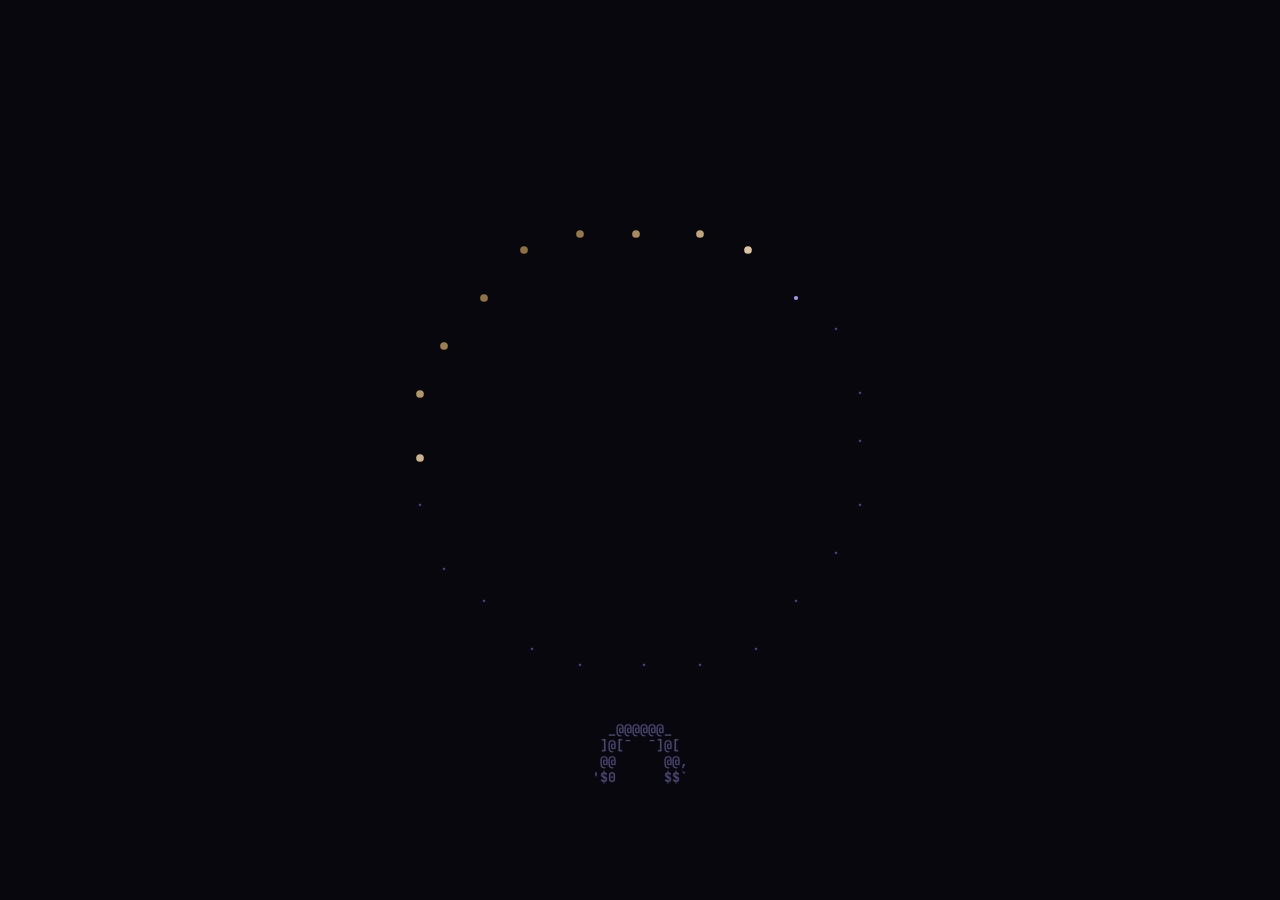
==== commit 63b10cde: "Polish every scene, harden playback, add README - Symbol-only shape-matching alphabet and a density " ====
--- a/index.html
+++ b/index.html
@@ -13,9 +13,10 @@
 <link rel="stylesheet" href="https://fonts.googleapis.com/css2?family=JetBrains+Mono:wght@700&display=block">
 <link rel="stylesheet" href="https://fonts.googleapis.com/css2?family=Shippori+Mincho:wght@800&text=%E8%B5%A4%E3%81%84%E7%B3%B8&display=block">
 <style>
-:root { --bg: #08070e; }
-html, body { margin: 0; width: 100%; height: 100%; background: var(--bg); overflow: hidden; }
+:root { --bg: #08070e; --accent: #ff3a60; color-scheme: dark; }
+html { height: 100%; box-sizing: border-box; background: var(--bg); overflow: hidden; }
 body {
+  margin: 0; height: 100%; background: var(--bg); overflow: hidden;
   display: flex; align-items: center; justify-content: center;
   cursor: default; user-select: none; -webkit-user-select: none;
   -webkit-tap-highlight-color: transparent; touch-action: manipulation;
@@ -23,7 +24,7 @@
 body.play { cursor: pointer; }
 body.hide { cursor: none; }
 canvas { display: block; background: var(--bg); }
-body.nogl::after { content: "\00d7"; color: #ff3a60; font: 700 40px/1 monospace; }
+body.nogl::after { content: "\00d7"; color: var(--accent); font: 700 40px/1 monospace; }
 </style>
 </head>
 <body>
@@ -379,6 +380,8 @@
 
   /* ---------- one-shot samples ---------- */
   const mk = (sec) => new Float32Array(Math.round(sec * SR));
+  // every one-shot ends on a short fade so nothing stops on a step
+  const tail = (x, ms) => { const n = Math.min(x.length, Math.round((ms || 12) * SR / 1000)); for (let i = 0; i < n; i++) x[x.length - 1 - i] *= i / n; return x; };
 
   function makeKick(click) {
     const x = mk(0.42);
@@ -395,8 +398,8 @@
     }
     return x;
   }
-  const kickFull = makeKick(1);
-  const kickMuf = svfArray(svfArray(makeKick(0), 260, 0.7, 0), 260, 0.7, 0);
+  const kickFull = tail(makeKick(1));
+  const kickMuf = tail(svfArray(svfArray(makeKick(0), 260, 0.7, 0), 260, 0.7, 0));
 
   function makeClap() {
     const n = Math.round(0.42 * SR);
@@ -420,7 +423,7 @@
     }
     return out;
   }
-  const clapS = makeClap();
+  const clapS = makeClap().map((x) => tail(x, 30));
 
   function makeSnare() {
     const n = Math.round(0.3 * SR);
@@ -436,7 +439,7 @@
     }
     return x;
   }
-  const snareS = makeSnare();
+  const snareS = tail(makeSnare(), 30);
 
   function makeMetal(len, decay, hpf) {
     const n = Math.round(len * SR);
@@ -468,7 +471,7 @@
     }
     return x;
   }
-  const rimS = makeRim();
+  const rimS = tail(makeRim());
 
   function makeCrash() {
     const n = Math.round(3.2 * SR);
@@ -534,7 +537,7 @@
     }
     return svfArray(x, 180, 0.7, 0);
   }
-  const heartS = makeHeart();
+  const heartS = tail(makeHeart(), 30);
 
   /* ---------- automation ---------- */
   function padCut(t) {
@@ -929,7 +932,7 @@
       const x = local / total;
       if ((local & 31) === 0 || k === 0) {
         let fc, q;
-        if (mode === 'riser') { fc = 220 * Math.pow(38, x * x * 0.3 + x * 0.7); q = 2.2; gain = x * x * 0.9; }
+        if (mode === 'riser') { fc = 220 * Math.pow(38, x * x * 0.3 + x * 0.7); q = 2.2; gain = x * x * 0.9 * Math.min(1, (total - local) / (0.015 * SR)); }
         else if (mode === 'down') { fc = 5000 * Math.pow(0.03, Math.sqrt(x)); q = 1.6; gain = Math.pow(1 - x, 2) * 0.7; }
         else if (mode === 'whoosh') { fc = 300 * Math.pow(22, x); q = 0.9; gain = Math.pow(x, 2.5) * Math.min(1, (1 - x) * 25); }
         else if (mode === 'wind') { fc = 450 + 350 * fsin(lfo) + 150 * fsin(lfo * 2.7); q = 1.4; gain = 0.16 * Math.min(1, x * 5, (1 - x) * 3) * (0.7 + 0.3 * fsin(lfo * 1.9)); }
@@ -1784,7 +1787,7 @@
 
 /* ───────── layout ───────── */
 function layout() {
-  const W = window.innerWidth, H = window.innerHeight;
+  const W = document.body.clientWidth || window.innerWidth, H = document.body.clientHeight || window.innerHeight;
   dpr = Math.min(window.devicePixelRatio || 1, 2.5);
   const cssCell = Math.max(5, Math.min(13, W / 170, H / 40));
   const ncw = Math.max(4, Math.round(cssCell * dpr));
@@ -2882,18 +2885,19 @@
 }
 function nebulaParams(T, t0, fade) {
   const tau = T - t0;
-  const burst = (1 + 1.6 * Math.exp(-tau / 0.45)) * (1 - Math.exp(-tau / 0.06)) * E.fit;
+  const burst = (1 + 1.6 * Math.exp(-tau / 0.45)) * (1 - Math.exp(-tau / 0.06));
   return [[tau, 0.25 * Math.sin(T * 0.13), fade, (ENV || NOENV).kick], [0.6, 1.4, burst, 0]];
 }
 function mandalaParams(T, t0, style) {
   const e = ENV || NOENV;
   const grow = style === 'montage' ? 1 : easeOut((T - t0) / BAR) * 1.0;
-  return [[grow * E.fit * 0.95, T * 0.35, e.kick, 0.02 * T + (style === 'montage' ? 0.3 : 0)], [1, 0, 0, 0]];
+  return [[grow * 0.95, T * 0.35, e.kick, 0.02 * T + (style === 'montage' ? 0.3 : 0)], [1, 0, 0, 0]];
 }
 function metaParams(T, merge) {
   const e = ENV || NOENV;
-  const k = E.fit;
-  return [[T * 0.9, merge, e.kick, T * 0.03], [-0.64 * k, -0.2 * k, 0.2 * k, -0.33 * k], [1, 0, 0, 0]];
+  // the two blobs settle where the two figures of the last scene will sit
+  const H = HOME;
+  return [[T * 0.9, merge, e.kick, T * 0.03], [H.girl * H.S, H.ridge + 0.42 * H.S, H.cat * H.S, H.ridge + 0.17 * H.S], [1, 0, 0, 0]];
 }
 function tunnelMontage(T) {
   const P = weaveParams(TB(20, 8));
@@ -3105,7 +3109,7 @@
   const b = T / BAR;
   const { k, notch, moon } = homeGeom();
   F.A = 'sky';
-  F.pA = [[moon[0], moon[1], 0.2 * k, 0.9], [0.55, 0, 0, 1]];
+  F.pA = [[moon[0] / k, moon[1] / k, 0.2, 0.9], [0.55, 0, 0, 1]];
   F.flat = 0.07;
   F.contrast = 1.5;
   drawHome(E.beginLayer(), T);
@@ -3144,7 +3148,17 @@
     const hb = S ? pulseOf(S.heart.map((x) => x[0]), T, 0.18) : 0;
     const out = 1 - smooth(TB(47, 10), DURATION - 0.15, T);
     const c = mixc(C.red, C.gold, 0.25 + 0.5 * hb);
-    plot(notch[0], notch[1] + 0.012 * k, '●', mulc(c, (0.75 + 0.35 * hb) * out * sat((T - TB(46)) / 1.2)), 255);
+    const bx = notch[0], by = notch[1] + 0.012 * k;
+    plot(bx, by, '●', mulc(c, (0.75 + 0.35 * hb) * out * sat((T - TB(46)) / 1.2)), 255);
+    // once it is alone, it breathes with the heartbeat
+    const halo = (0.3 + 0.7 * hb) * out * smooth(TB(46, 14), TB(47, 2), T);
+    if (halo > 0.03) {
+      const cc = E.colOf(bx), rr = E.rowOf(by);
+      const hc = mulc(mixc(C.red, C.rose, 0.5), halo * 0.8);
+      for (const [dc, dr, ch] of [[-1, 0, '·'], [1, 0, '·'], [0, -1, '.'], [0, 1, '˙'], [-2, 0, '.'], [2, 0, '.']]) {
+        E.put(cc + dc, rr + dr, G[ch], hc[0] * (Math.abs(dc) > 1 ? 0.6 : 1), hc[1] * (Math.abs(dc) > 1 ? 0.6 : 1), hc[2] * (Math.abs(dc) > 1 ? 0.6 : 1), 255);
+      }
+    }
   }
 }
 const DURATION = 90;
@@ -3183,6 +3197,9 @@
 const canvas = document.getElementById('screen');
 const F = {};
 const MONO = '"JetBrains Mono", "DejaVu Sans Mono", Menlo, Consolas, "Liberation Mono", monospace';
+// for viewers who ask for less motion: keep the piece, drop the shakes, glitches and flashes
+const calm = () => { try { return matchMedia('(prefers-reduced-motion: reduce)').matches; } catch (e) { return false; } };
+function soften(F) { if (!calm()) return; F.shake = null; F.glitch = 0; F.chroma = 0; F.flash *= 0.25; F.scramble *= 0.3; }
 
 let music = null, progress = 0, ready = false, pendingStart = false;
 let actx = null, buffer = null, source = null;
@@ -3393,6 +3410,7 @@
     } else {
       setEnv(Math.min(T, DURATION));
       SCENES.frame(T, F);
+      soften(F);
       ENGINE.render(F);
       document.body.classList.toggle('hide', tw - lastMove > 1.5);
       return;
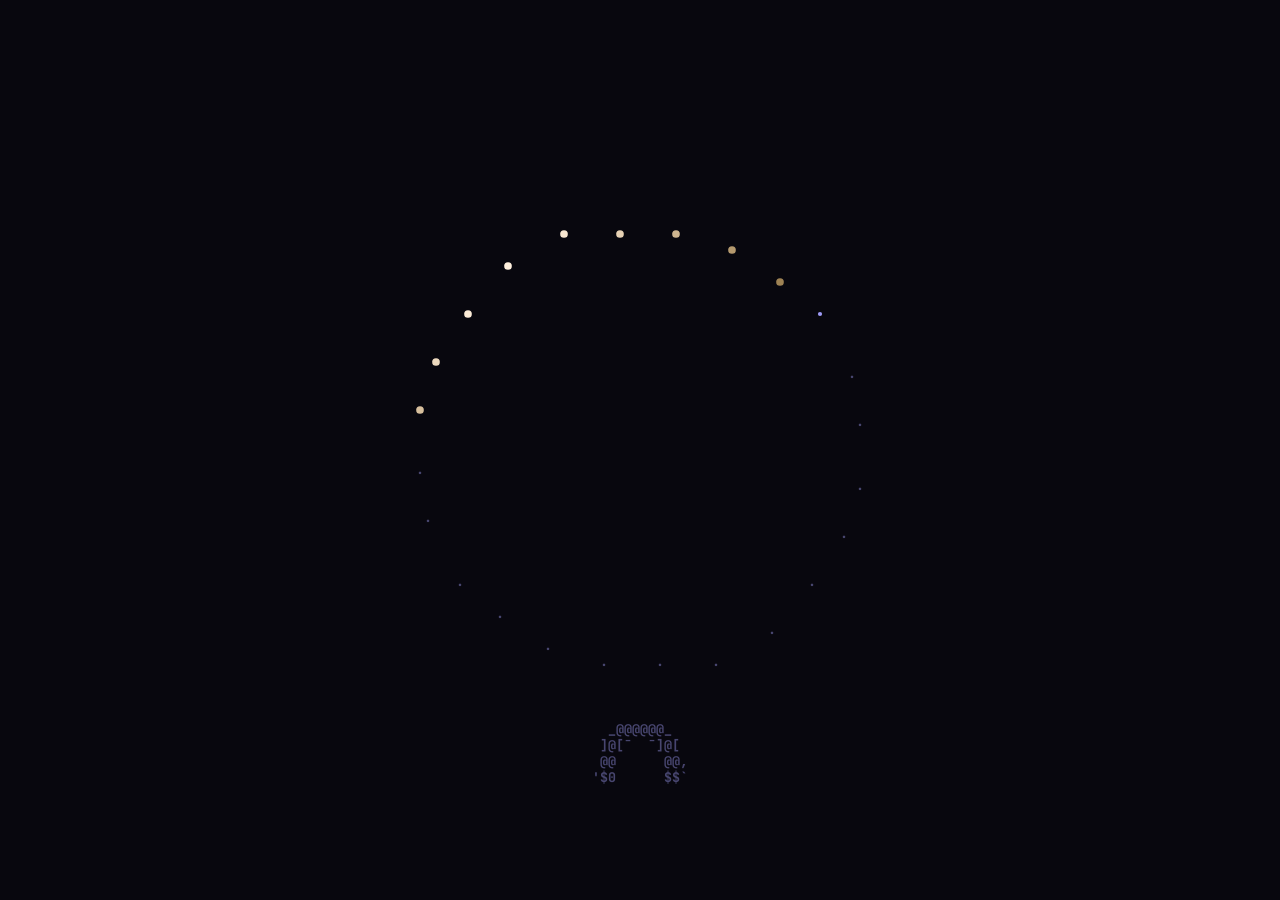
==== commit 4a12ed01: "Brighten the master, soften the final sub, fix portrait fit - +2.5 dB high shelf at 5 kHz on the mas" ====
--- a/index.html
+++ b/index.html
@@ -205,7 +205,8 @@
   for (let b = 40; b < 44; b++) S.bass.push({ t: T(b), dur: 15.5 * STEP, note: chordAt(b, 0).root, vel: 0.5, sub: true });
   S.bass.push({ t: T(44), dur: 7.5 * STEP, note: 33, vel: 0.5, sub: true });
   S.bass.push({ t: T(44, 8), dur: 7.5 * STEP, note: 35, vel: 0.5, sub: true });
-  S.bass.push({ t: T(45), dur: 2.6 * BAR, note: 28, vel: 0.6, sub: true });
+  S.bass.push({ t: T(45), dur: 2.6 * BAR, note: 28, vel: 0.36, sub: true });
+  S.bass.push({ t: T(45), dur: 2.6 * BAR, note: 40, vel: 0.3, sub: true });
 
   /* drums */
   const hum = (amt) => (R() - 0.5) * amt;
@@ -1160,6 +1161,19 @@
         x2 = x1; x1 = x[i]; y2 = y1; y1 = y; x[i] = y;
       }
     }
+    // a little air: +2.5 dB high shelf at 5 kHz (RBJ, S = 1)
+    {
+      const A = Math.pow(10, 2.5 / 40), w = TAU * 5000 / SR, c = Math.cos(w), al = Math.sin(w) / 2 * Math.SQRT2, sq = 2 * Math.sqrt(A) * al;
+      const b0 = A * ((A + 1) + (A - 1) * c + sq), b1 = -2 * A * ((A - 1) + (A + 1) * c), b2 = A * ((A + 1) + (A - 1) * c - sq);
+      const a0 = (A + 1) - (A - 1) * c + sq, a1 = 2 * ((A - 1) - (A + 1) * c), a2 = (A + 1) - (A - 1) * c - sq;
+      for (const x of [outL, outR]) {
+        let x1 = 0, x2 = 0, y1 = 0, y2 = 0;
+        for (let i = 0; i < N; i++) {
+          const y = (b0 * x[i] + b1 * x1 + b2 * x2 - a1 * y1 - a2 * y2) / a0;
+          x2 = x1; x1 = x[i]; y2 = y1; y1 = y; x[i] = y;
+        }
+      }
+    }
     // glue compressor (stereo linked)
     const aA = Math.exp(-1 / (0.008 * SR)), aR = Math.exp(-1 / (0.16 * SR));
     const thr = -16, ratio = 2.2, makeup = Math.pow(10, 3 / 20);
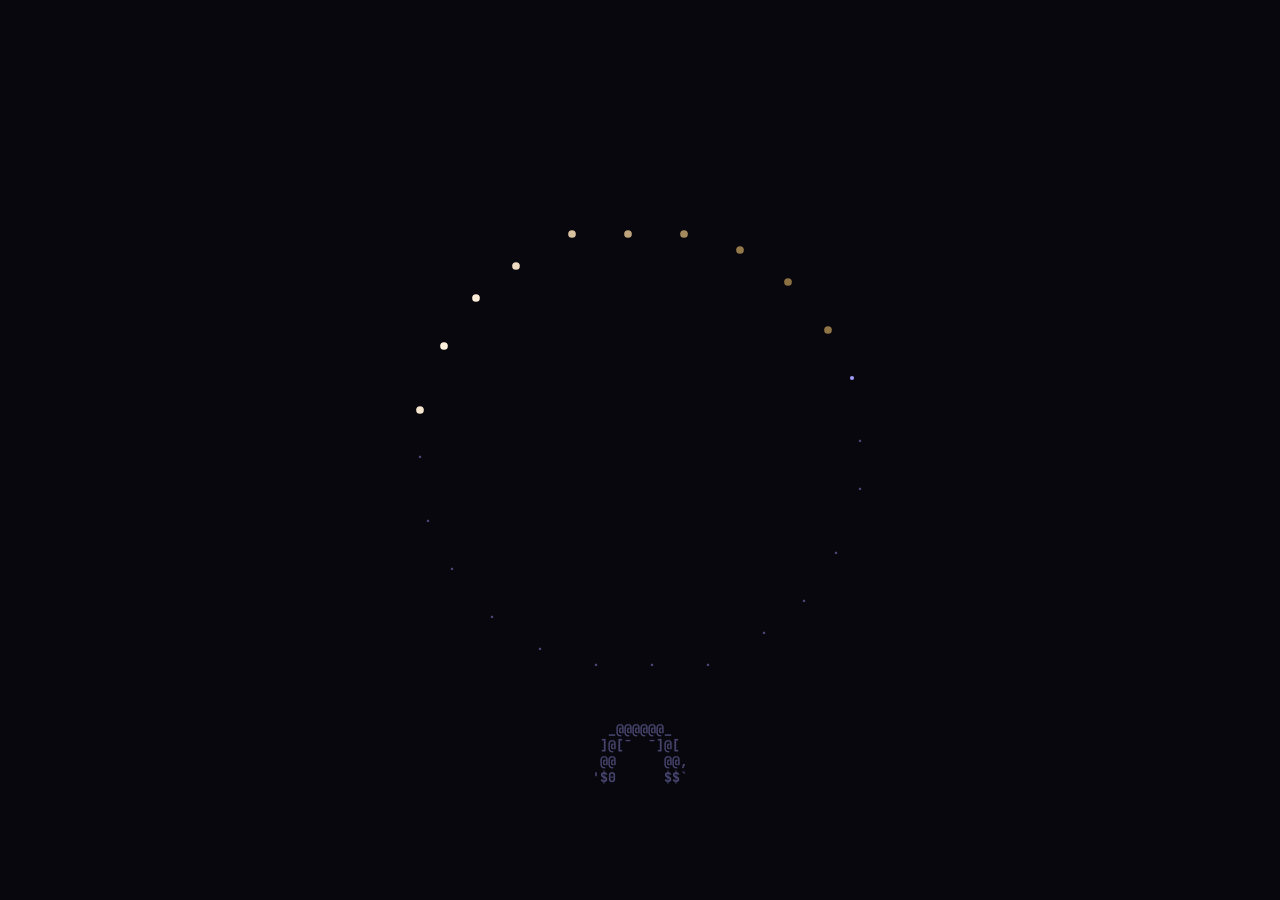
==== commit 754c92b5: "Add a frame-by-frame MP4 renderer tools/video.mjs drives the page in capture mode, screenshots every" ====
--- a/index.html
+++ b/index.html
@@ -1345,6 +1345,7 @@
 let ovG = null, ovC = null;
 let bg = [8, 7, 14];
 let capture = false;
+let cellOverride = 0;  // capture-only: fixed cell width in CSS px
 
 /* ───────── GL helpers ───────── */
 const VERT = `#version 300 es
@@ -1803,7 +1804,7 @@
 function layout() {
   const W = document.body.clientWidth || window.innerWidth, H = document.body.clientHeight || window.innerHeight;
   dpr = Math.min(window.devicePixelRatio || 1, 2.5);
-  const cssCell = Math.max(5, Math.min(13, W / 170, H / 40));
+  const cssCell = cellOverride || Math.max(5, Math.min(13, W / 170, H / 40));
   const ncw = Math.max(4, Math.round(cssCell * dpr));
   const nch = ncw * 2;
   const ncols = Math.max(20, Math.floor(W * dpr / ncw));
@@ -1840,6 +1841,7 @@
 async function init(opts) {
   canvas = opts.canvas;
   capture = !!opts.capture;
+  cellOverride = opts.cell || 0;
   bg = opts.bg || bg;
   gl = canvas.getContext('webgl2', { alpha: false, antialias: false, depth: false, stencil: false, premultipliedAlpha: false, preserveDrawingBuffer: capture, powerPreference: 'high-performance' });
   if (!gl) throw new Error('WebGL2 unavailable');
@@ -3442,7 +3444,7 @@
   const [tf, cjk] = pickTitleFont();
   SCENES.setTitleFont(tf, cjk);
   try {
-    await ENGINE.init({ canvas, bg: BG, fontFamily: MONO, fontWeight: 700, capture: CAPTURE });
+    await ENGINE.init({ canvas, bg: BG, fontFamily: MONO, fontWeight: 700, capture: CAPTURE, cell: CAPTURE ? parseFloat(params.get('cell')) || 0 : 0 });
     SCENES.compileAll();
   } catch (err) {
     console.error(err);
